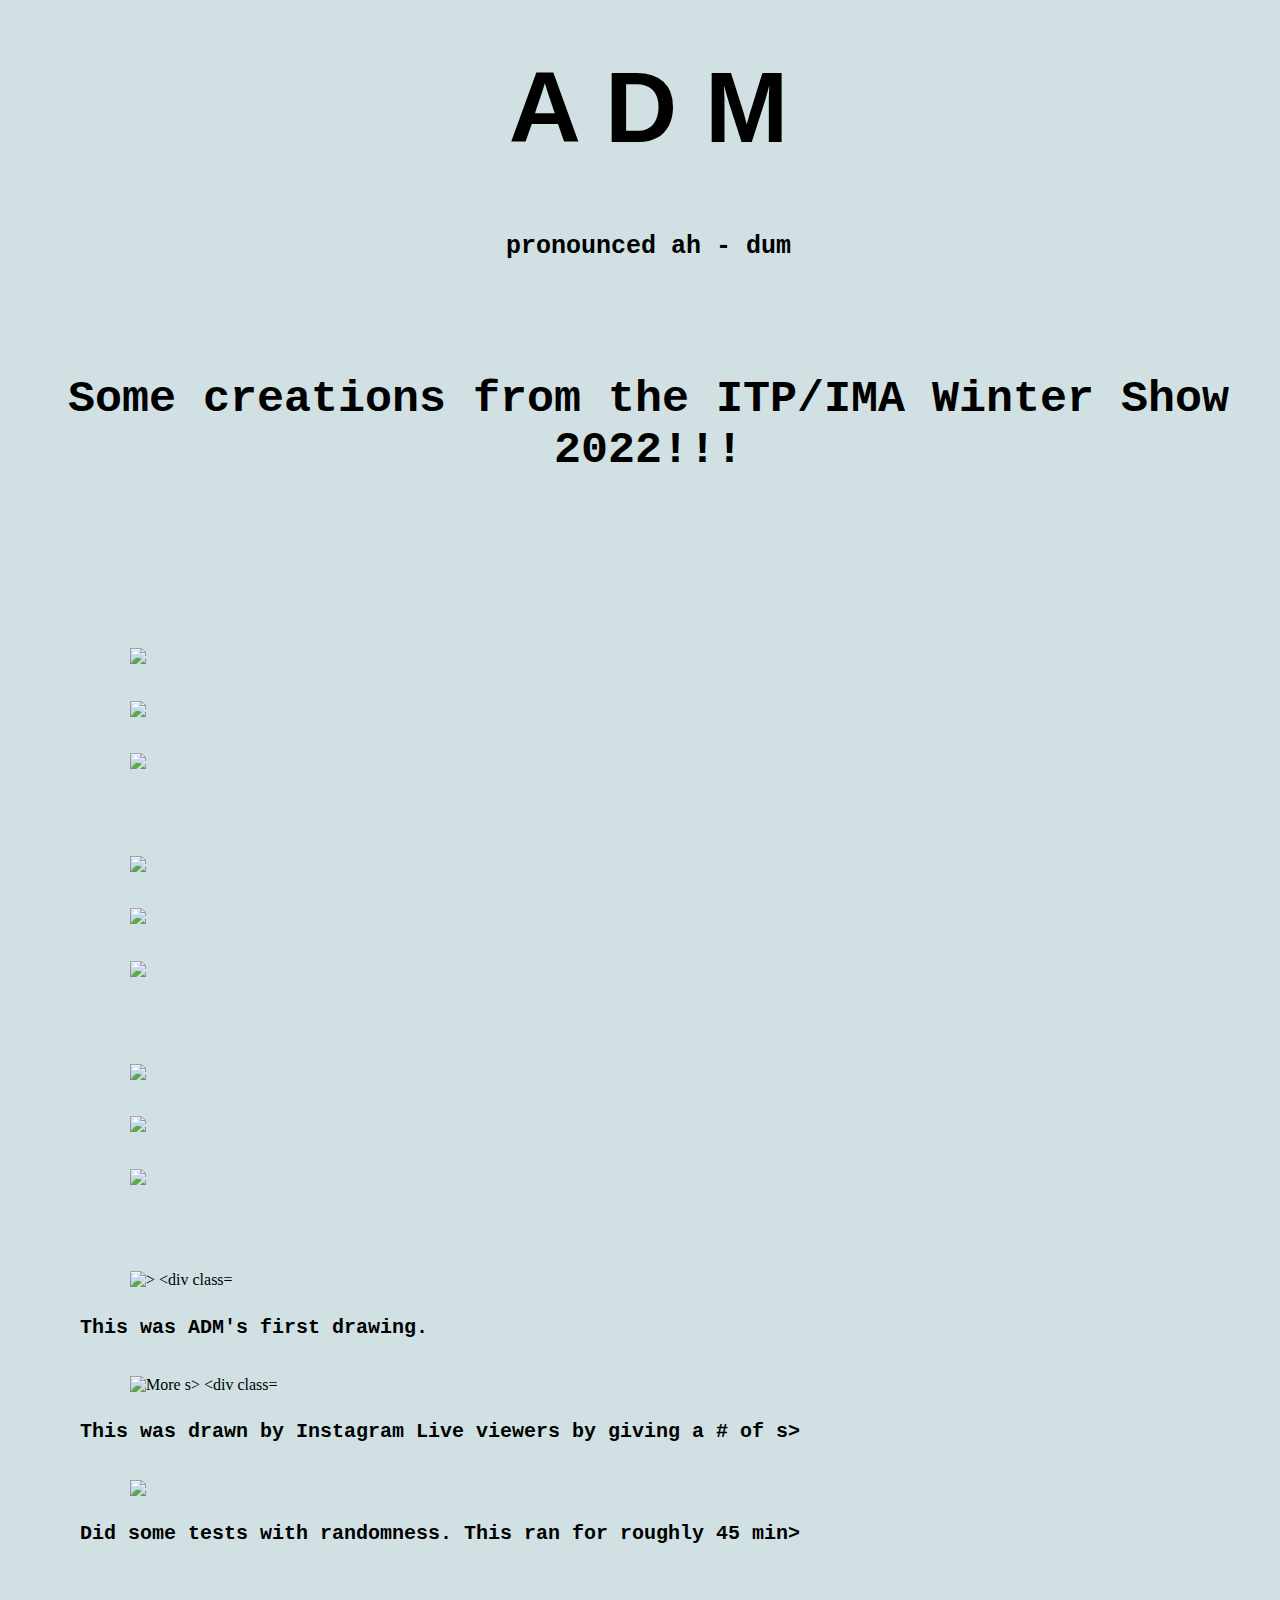
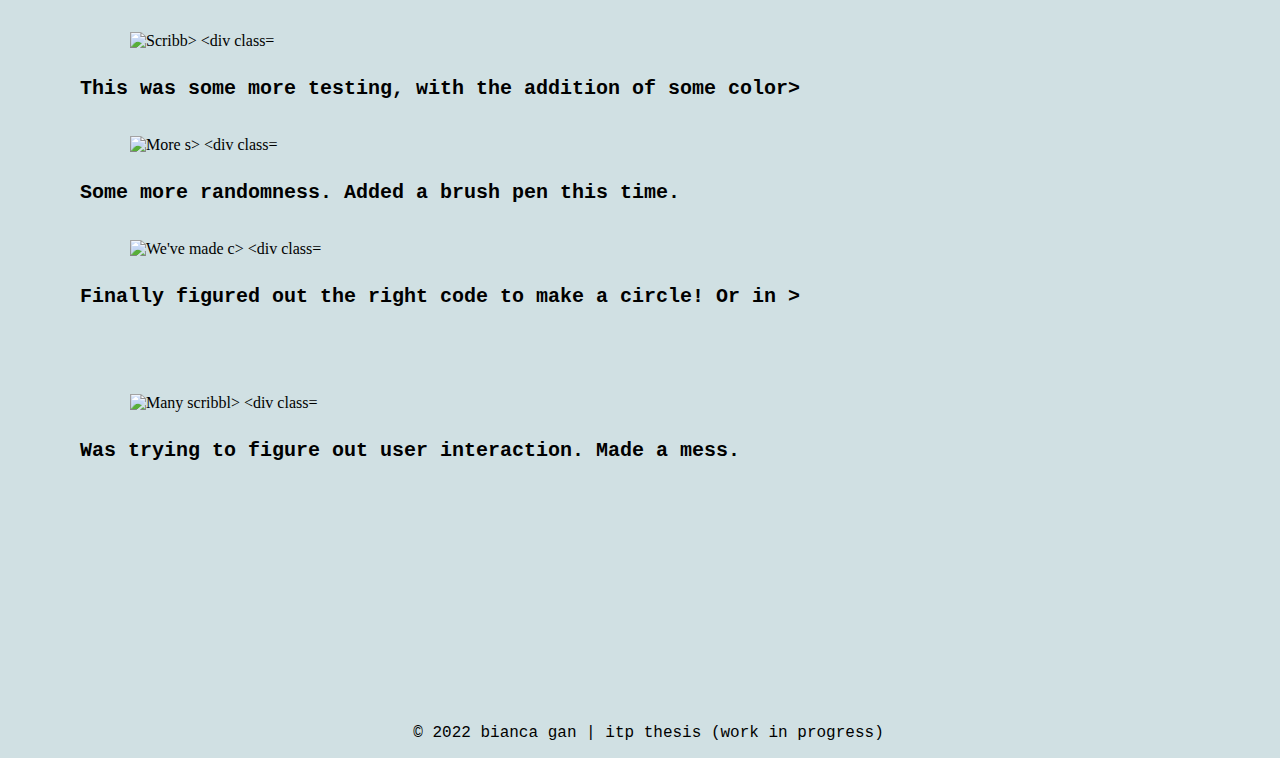
==== index.html @ 2dc568ff "Initial commit" ====
<html>
        <head>
        <meta name="viewport" content="width=device-width, initial-scale=1">
        <link rel="stylesheet" href="style.css">
        <style>       
        </style>
                <title>This is ADM!</title>
        </head>
        <body>
                <div id="header">
                        <h1>A D M</h1>
                        <h4>pronounced ah - dum</h4>
                </div>
                <br>

                <div id="sub-title">
                        <h3>Some creations from the ITP/IMA Winter Show 2022!!!</h3>
                </div>

                <br>
                <br>
                <br>
                <br>

                <div class="image-row">
                        <div class="image-column">
                                <img src="https://bgan328789767.files.wordpress.com/2022/12/img_6403.jpg?w=667" style="heig>

                                <div class="img-caption">
                                        <h4 class="img-caption"</h4>
                                </div>
                        </div>

                        <div class="image-column">
                                <img src="https://bgan328789767.files.wordpress.com/2022/12/img_6409.jpg?w=735" style="heig>

                                <div class="img-caption">
                                        <h4 class="img-caption">
                                </div>
                        </div>

                        <div class="image-column">
                                <img src="https://bgan328789767.files.wordpress.com/2022/12/img_6411.jpg?w=743" style="heig>

                                <div class="img-caption">
                                        <h4 class="img-caption">
                                </div>
                        </div>
                </div>

                <div class="image-row">
                        <div class="image-column">
                                <img src="https://bgan328789767.files.wordpress.com/2022/12/img_6420.jpg?w=717" style="heig>

                                <div class="img-caption">
                                        <h4 class="img-caption">
                                </div>
                        </div>

                        <div class="image-column">
                                <img src="https://bgan328789767.files.wordpress.com/2022/12/img_6422.jpg?w=726" style="heig>

                                <div class="img-caption">
                                        <h4 class="img-caption">
                                </div>
                        </div>

                        <div class="image-column">
                                <img src="https://bgan328789767.files.wordpress.com/2022/12/img_6424.jpg?w=732" style="heig>

                                <div class="img-caption">
                                        <h4 class="img-caption">
                                </div>
                        </div>
                </div>

                <div class="image-row">
                        <div class="image-column">
                                <img src="https://bgan328789767.files.wordpress.com/2022/12/img_6383.jpg?w=725" style="heig>

                                <div class="img-caption">
                                        <h4 class="img-caption"></h4>
                                </div>
                        </div>

                        <div class="image-column">
                                <img src="https://bgan328789767.files.wordpress.com/2022/12/img_6385.jpg?w=732" style="heig>

                                <div class="img-caption">
                                        <h4 class="img-caption"></h4>
                                </div>
                        </div>

                        <div class="image-column">
                                <img src="https://bgan328789767.files.wordpress.com/2022/12/img_6400.jpg?w=699" style="heig>

                                <div class="img-caption">
                                        <h4 class="img-caption"></h4>
                                </div>
                        </div>
                </div>

                <div class="image-row">
                        <div class="image-column">
                                <img src="https://bgan328789767.files.wordpress.com/2022/12/img_6034-copy.jpg?w=1024" alt=">

                                <div class="img-caption">
                                        <h4 class="img-caption">This was ADM's first drawing.</h4>
                                </div>
                        </div>

                        <div class="image-column">
                                <img src="https://bgan328789767.files.wordpress.com/2022/12/img_6033.jpg?w=714" alt="More s>

                                <div class="img-caption">
                                        <h4 class="img-caption">This was drawn by Instagram Live viewers by giving a # of s>
                                </div>
                        </div>

                        <div class="image-column">
                                <img src="https://bgan328789767.files.wordpress.com/2022/12/img_6153-edited.jpg?w=1158&h=15>

                                <div class="img-caption">
                                        <h4 class="img-caption">Did some tests with randomness. This ran for roughly 45 min>
                                </div>
                        </div>

                </div>

                <div class="image-row">
                        <div class="image-column">
                                <img src="https://bgan328789767.files.wordpress.com/2022/12/img_6198.jpg?w=768" alt="Scribb>

                                <div class="img-caption">
                                        <h4 class="img-caption">This was some more testing, with the addition of some color>
                                </div>
                        </div>

                        <div class="image-column">
                                <img src="https://bgan328789767.files.wordpress.com/2022/12/img_6233.jpg?w=768" alt="More s>

                                <div class="img-caption">
                                        <h4 class="img-caption">Some more randomness. Added a brush pen this time.</h4>
                                </div>
                        </div>

                        <div class="image-column">
                                <img src="https://bgan328789767.files.wordpress.com/2022/12/img_6298.jpg" alt="We've made c>

                                <div class="img-caption">
                                        <h4 class="img-caption">Finally figured out the right code to make a circle! Or in >
                                </div>
                        </div>
                </div>
                <div class="image-row">
                        <div class="image-column">
                                <img src="https://bgan328789767.files.wordpress.com/2022/12/img_6299.jpg" alt="Many scribbl>

                                <div class="img-caption">
                                        <h4 class="img-caption">Was trying to figure out user interaction. Made a mess.</h4>
                                </div>
                        </div>
                </div>

                <br>
                <br>
                <br>
                <br>
                <br>
                <br>
                <br>
                <br>
                <br>
                <br>
                <div id="footer">
                        <p>&copy; 2022 bianca gan | itp thesis (work in progress)</p>
                </div>
        </body>
</html>
---- style.css ----
*{
    box-sizing: border-box;
    }

body{
    background-color:  rgb(208, 224, 227);
    margin-top: 50px;
    margin-left: 25px;
    }
h1{
    font-family:  "Gill Sans", sans-serif;
    font-size: 100px;
    text-align: center;
    }
h2{
    font-family:  "Courier New", monospace;
    text-align: center;
    }
h3{
    font-family:  "Courier New", monospace;
    font-size: 45;
    text-align: center;
    }
h4{
    font-family:  "Courier New", monospace;
    font-size: 25px;
    text-align: center;
    }

#header{
    margin-bottom: 50px;
    }

#sub-title{
    text-align: left;
    font-family:  "Courier New", monospace;
    }
    .img-caption{
    text-align: left;
    font-size: 20px;
    margin-left: 50px;
    word-wrap: break-word;
    }
p{
    font-family:  "Courier New", monospace;
    text-align: center;
    }

#footer{
    margin-top: 50px;
    }

img{
    margin-left: 100px;
    transition:transform 0.4s ease;
    }

img:hover{
    -webkit-transform:scale(1.5);
    transform:scale(1.5);
    margin-left: ;
    }

.image-column{
    flex: 33.33%;
    padding: 5px;
    }

.image-row{
    display: flex;
    margin-top: 50px;
    }

div.img-caption{
    width: 400px;
    }
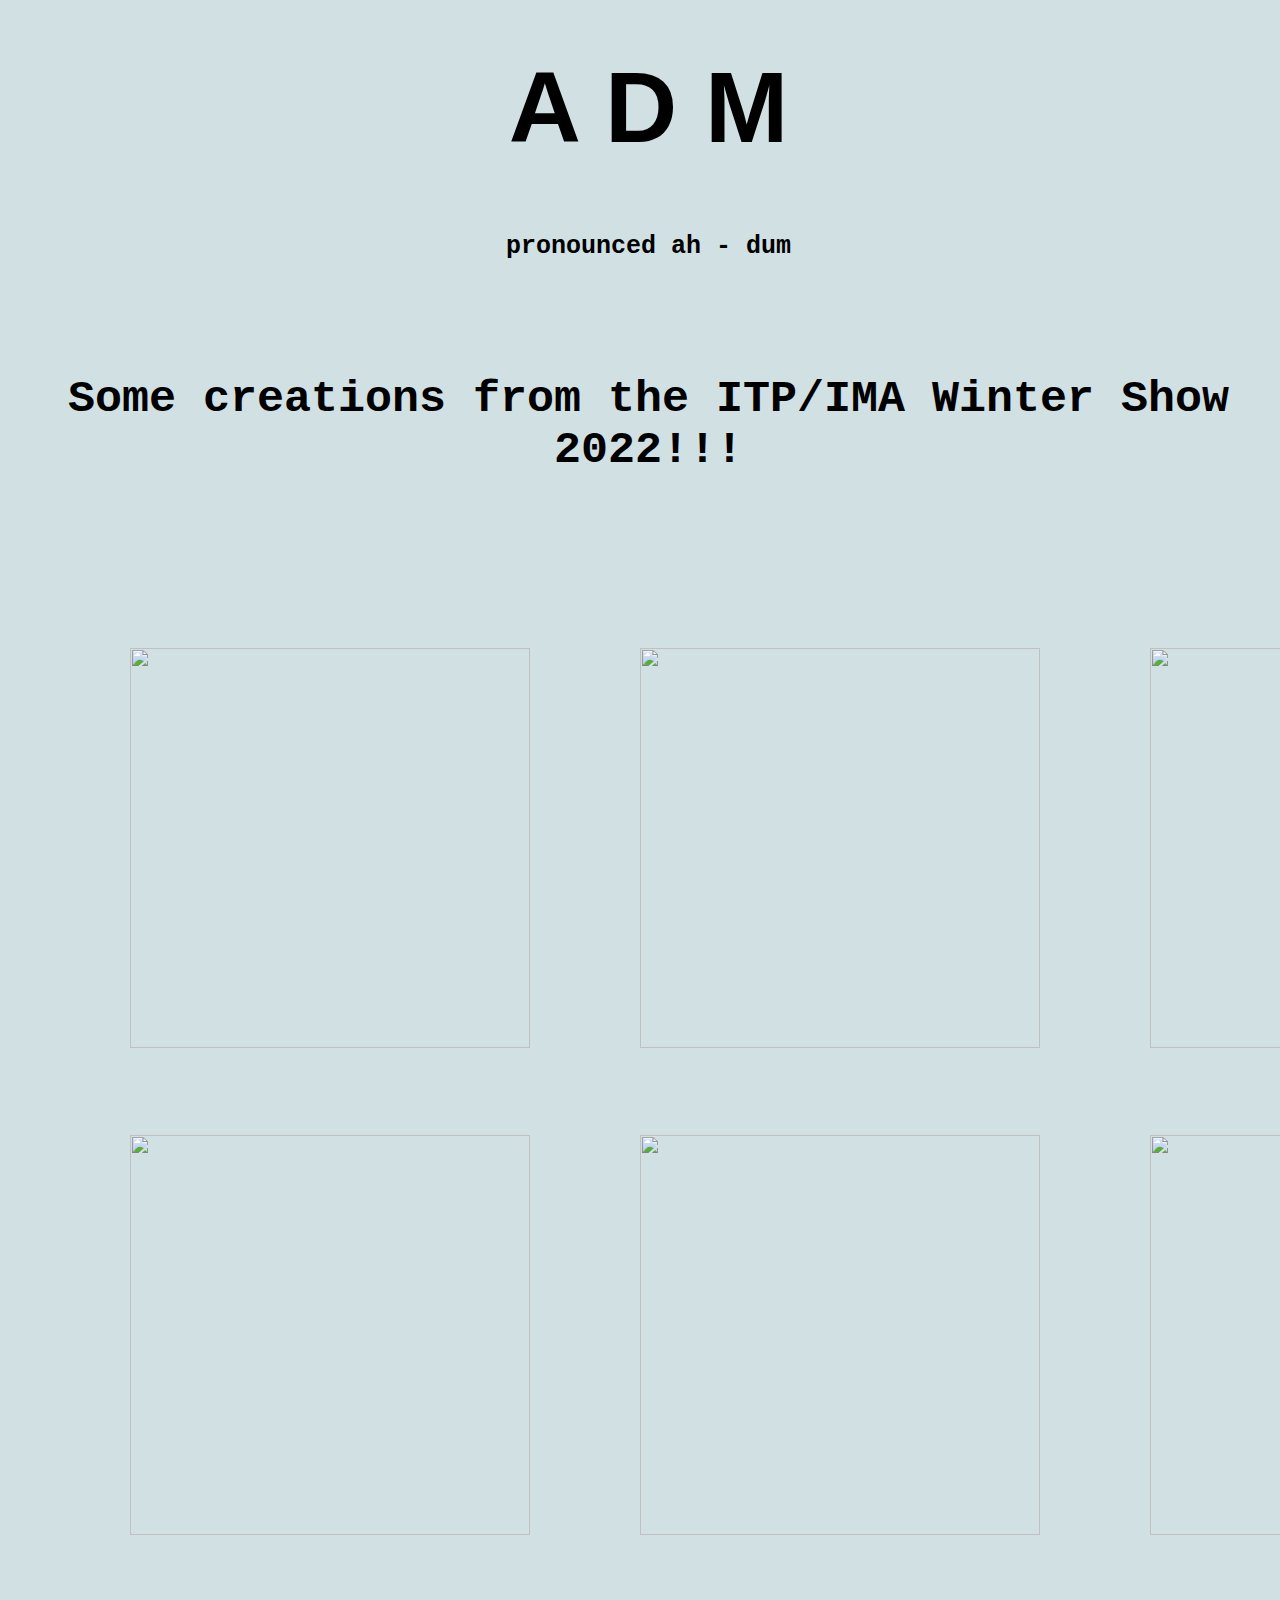
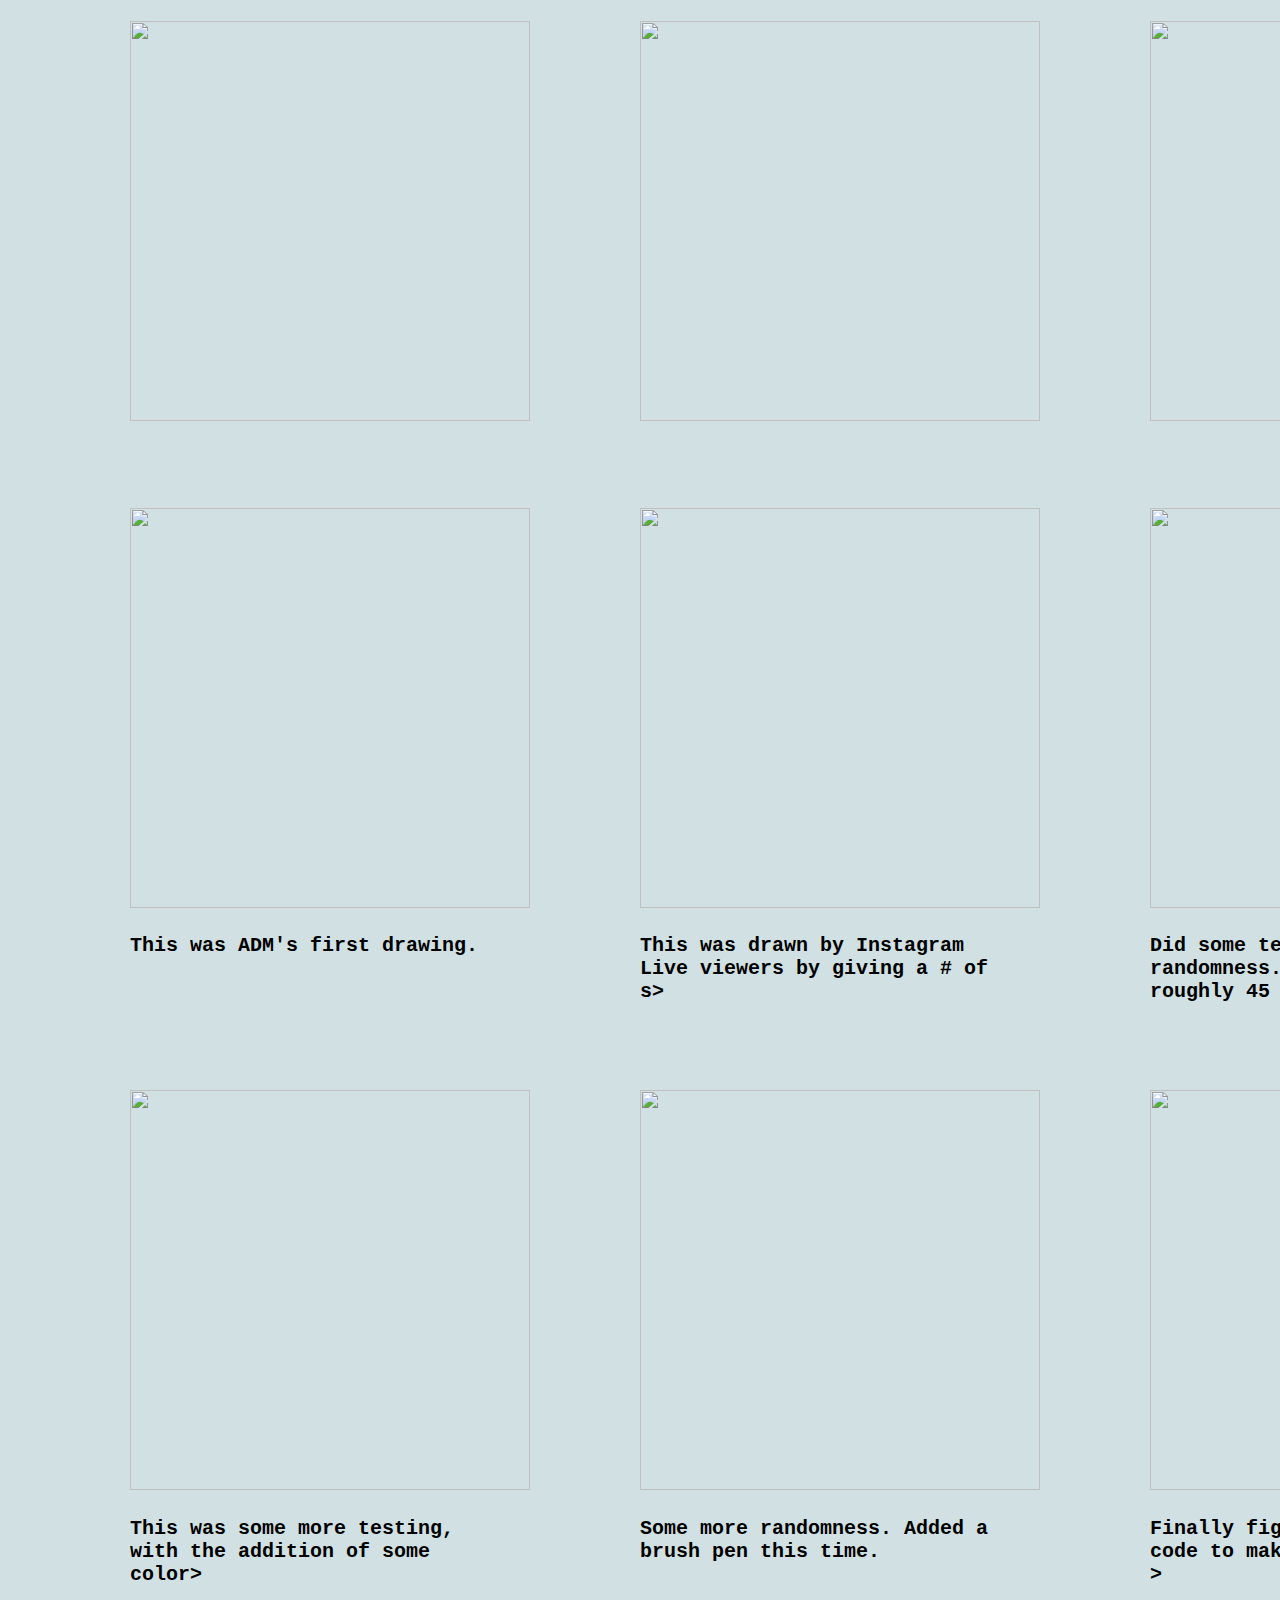
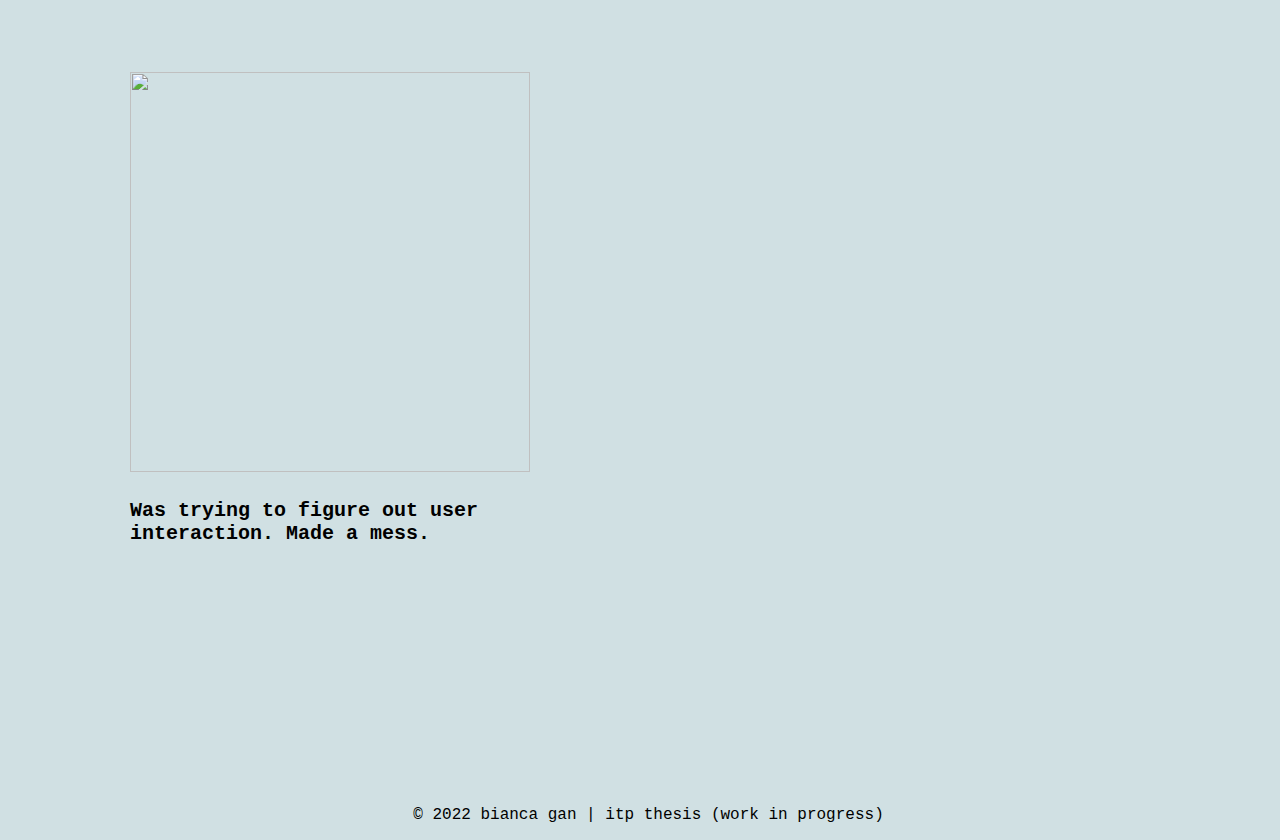
==== commit 361f2015: "update" ====
--- a/index.html
+++ b/index.html
@@ -1,9 +1,85 @@
 <html>
         <head>
         <meta name="viewport" content="width=device-width, initial-scale=1">
-        <link rel="stylesheet" href="style.css">
-        <style>       
-        </style>
+        <style>
+                *{
+                        box-sizing: border-box;
+                        }
+
+                body{
+                        background-color:  rgb(208, 224, 227);
+                        margin-top: 50px;
+                        margin-left: 25px;
+                        }
+                h1{
+                        font-family:  "Gill Sans", sans-serif;
+                        font-size: 100px;
+                        text-align: center;
+                        }
+                h2{
+                        font-family:  "Courier New", monospace;
+                        text-align: center;
+                        }
+                h3{
+                        font-family:  "Courier New", monospace;
+                        font-size: 45;
+                        text-align: center;
+                        }
+                h4{
+                        font-family:  "Courier New", monospace;
+                        font-size: 25px;
+                        text-align: center;
+                        }
+
+                #header{
+                        margin-bottom: 50px;
+                        }
+
+                #sub-title{
+                        text-align: left;
+                        font-family:  "Courier New", monospace;
+                        }
+                        .img-caption{
+                        text-align: left;
+                        font-size: 20px;
+                        margin-left: 50px;
+                        word-wrap: break-word;
+                        }
+                p{
+                        font-family:  "Courier New", monospace;
+                        text-align: center;
+                        }
+
+                #footer{
+                        margin-top: 50px;
+                        }
+
+                img{
+                        margin-left: 100px;
+                        transition:transform 0.4s ease;
+                        }
+
+                img:hover{
+                        -webkit-transform:scale(1.5);
+                        transform:scale(1.5);
+                        margin-left: 100px;
+                        }
+
+                .image-column{
+                        flex: 33.33%;
+                        padding: 5px;
+                        }
+
+                .image-row{
+                        display: flex;
+                        margin-top: 50px;
+                        }
+
+                div.img-caption{
+                        width: 400px;
+                        }
+
+                </style>
                 <title>This is ADM!</title>
         </head>
         <body>
@@ -24,7 +100,7 @@
 
                 <div class="image-row">
                         <div class="image-column">
-                                <img src="https://bgan328789767.files.wordpress.com/2022/12/img_6403.jpg?w=667" style="heig>
+                                <img src="https://bgan328789767.files.wordpress.com/2022/12/img_6403.jpg?w=667" style="height:400px">
 
                                 <div class="img-caption">
                                         <h4 class="img-caption"</h4>
@@ -32,51 +108,51 @@
                         </div>
 
                         <div class="image-column">
-                                <img src="https://bgan328789767.files.wordpress.com/2022/12/img_6409.jpg?w=735" style="heig>
-
-                                <div class="img-caption">
-                                        <h4 class="img-caption">
-                                </div>
-                        </div>
-
-                        <div class="image-column">
-                                <img src="https://bgan328789767.files.wordpress.com/2022/12/img_6411.jpg?w=743" style="heig>
-
-                                <div class="img-caption">
-                                        <h4 class="img-caption">
-                                </div>
-                        </div>
-                </div>
-
-                <div class="image-row">
-                        <div class="image-column">
-                                <img src="https://bgan328789767.files.wordpress.com/2022/12/img_6420.jpg?w=717" style="heig>
-
-                                <div class="img-caption">
-                                        <h4 class="img-caption">
-                                </div>
-                        </div>
-
-                        <div class="image-column">
-                                <img src="https://bgan328789767.files.wordpress.com/2022/12/img_6422.jpg?w=726" style="heig>
-
-                                <div class="img-caption">
-                                        <h4 class="img-caption">
-                                </div>
-                        </div>
-
-                        <div class="image-column">
-                                <img src="https://bgan328789767.files.wordpress.com/2022/12/img_6424.jpg?w=732" style="heig>
-
-                                <div class="img-caption">
-                                        <h4 class="img-caption">
-                                </div>
-                        </div>
-                </div>
-
-                <div class="image-row">
-                        <div class="image-column">
-                                <img src="https://bgan328789767.files.wordpress.com/2022/12/img_6383.jpg?w=725" style="heig>
+                                <img src="https://bgan328789767.files.wordpress.com/2022/12/img_6409.jpg?w=735" style="height:400px">
+
+                                <div class="img-caption">
+                                        <h4 class="img-caption">
+                                </div>
+                        </div>
+
+                        <div class="image-column">
+                                <img src="https://bgan328789767.files.wordpress.com/2022/12/img_6411.jpg?w=743" style="height:400px">
+
+                                <div class="img-caption">
+                                        <h4 class="img-caption">
+                                </div>
+                        </div>
+                </div>
+
+                <div class="image-row">
+                        <div class="image-column">
+                                <img src="https://bgan328789767.files.wordpress.com/2022/12/img_6420.jpg?w=717" style="height:400px">
+
+                                <div class="img-caption">
+                                        <h4 class="img-caption">
+                                </div>
+                        </div>
+
+                        <div class="image-column">
+                                <img src="https://bgan328789767.files.wordpress.com/2022/12/img_6422.jpg?w=726" style="height:400px">
+
+                                <div class="img-caption">
+                                        <h4 class="img-caption">
+                                </div>
+                        </div>
+
+                        <div class="image-column">
+                                <img src="https://bgan328789767.files.wordpress.com/2022/12/img_6424.jpg?w=732" style="height:400px">
+
+                                <div class="img-caption">
+                                        <h4 class="img-caption">
+                                </div>
+                        </div>
+                </div>
+
+                <div class="image-row">
+                        <div class="image-column">
+                                <img src="https://bgan328789767.files.wordpress.com/2022/12/img_6383.jpg?w=725" style="height:400px">
 
                                 <div class="img-caption">
                                         <h4 class="img-caption"></h4>
@@ -84,7 +160,7 @@
                         </div>
 
                         <div class="image-column">
-                                <img src="https://bgan328789767.files.wordpress.com/2022/12/img_6385.jpg?w=732" style="heig>
+                                <img src="https://bgan328789767.files.wordpress.com/2022/12/img_6385.jpg?w=732" style="height:400px">
 
                                 <div class="img-caption">
                                         <h4 class="img-caption"></h4>
@@ -92,7 +168,7 @@
                         </div>
 
                         <div class="image-column">
-                                <img src="https://bgan328789767.files.wordpress.com/2022/12/img_6400.jpg?w=699" style="heig>
+                                <img src="https://bgan328789767.files.wordpress.com/2022/12/img_6400.jpg?w=699" style="height:400px">
 
                                 <div class="img-caption">
                                         <h4 class="img-caption"></h4>
@@ -102,7 +178,7 @@
 
                 <div class="image-row">
                         <div class="image-column">
-                                <img src="https://bgan328789767.files.wordpress.com/2022/12/img_6034-copy.jpg?w=1024" alt=">
+                                <img src="https://bgan328789767.files.wordpress.com/2022/12/img_6034-copy.jpg?w=1024" style="height:400px">
 
                                 <div class="img-caption">
                                         <h4 class="img-caption">This was ADM's first drawing.</h4>
@@ -110,7 +186,7 @@
                         </div>
 
                         <div class="image-column">
-                                <img src="https://bgan328789767.files.wordpress.com/2022/12/img_6033.jpg?w=714" alt="More s>
+                                <img src="https://bgan328789767.files.wordpress.com/2022/12/img_6033.jpg?w=714" style="height:400px">
 
                                 <div class="img-caption">
                                         <h4 class="img-caption">This was drawn by Instagram Live viewers by giving a # of s>
@@ -118,7 +194,7 @@
                         </div>
 
                         <div class="image-column">
-                                <img src="https://bgan328789767.files.wordpress.com/2022/12/img_6153-edited.jpg?w=1158&h=15>
+                                <img src="https://bgan328789767.files.wordpress.com/2022/12/img_6153-edited.jpg?w=1158&h=15" style="height:400px">
 
                                 <div class="img-caption">
                                         <h4 class="img-caption">Did some tests with randomness. This ran for roughly 45 min>
@@ -126,10 +202,10 @@
                         </div>
 
                 </div>
-
-                <div class="image-row">
-                        <div class="image-column">
-                                <img src="https://bgan328789767.files.wordpress.com/2022/12/img_6198.jpg?w=768" alt="Scribb>
+                
+                <div class="image-row">
+                        <div class="image-column">
+                                <img src="https://bgan328789767.files.wordpress.com/2022/12/img_6198.jpg?w=768" style="height:400px">
 
                                 <div class="img-caption">
                                         <h4 class="img-caption">This was some more testing, with the addition of some color>
@@ -137,7 +213,7 @@
                         </div>
 
                         <div class="image-column">
-                                <img src="https://bgan328789767.files.wordpress.com/2022/12/img_6233.jpg?w=768" alt="More s>
+                                <img src="https://bgan328789767.files.wordpress.com/2022/12/img_6233.jpg?w=768" style="height:400px">
 
                                 <div class="img-caption">
                                         <h4 class="img-caption">Some more randomness. Added a brush pen this time.</h4>
@@ -145,7 +221,7 @@
                         </div>
 
                         <div class="image-column">
-                                <img src="https://bgan328789767.files.wordpress.com/2022/12/img_6298.jpg" alt="We've made c>
+                                <img src="https://bgan328789767.files.wordpress.com/2022/12/img_6298.jpg" style="height:400px">
 
                                 <div class="img-caption">
                                         <h4 class="img-caption">Finally figured out the right code to make a circle! Or in >
@@ -154,7 +230,7 @@
                 </div>
                 <div class="image-row">
                         <div class="image-column">
-                                <img src="https://bgan328789767.files.wordpress.com/2022/12/img_6299.jpg" alt="Many scribbl>
+                                <img src="https://bgan328789767.files.wordpress.com/2022/12/img_6299.jpg" style="height:400px">
 
                                 <div class="img-caption">
                                         <h4 class="img-caption">Was trying to figure out user interaction. Made a mess.</h4>
@@ -176,4 +252,4 @@
                         <p>&copy; 2022 bianca gan | itp thesis (work in progress)</p>
                 </div>
         </body>
-</html>
+</html>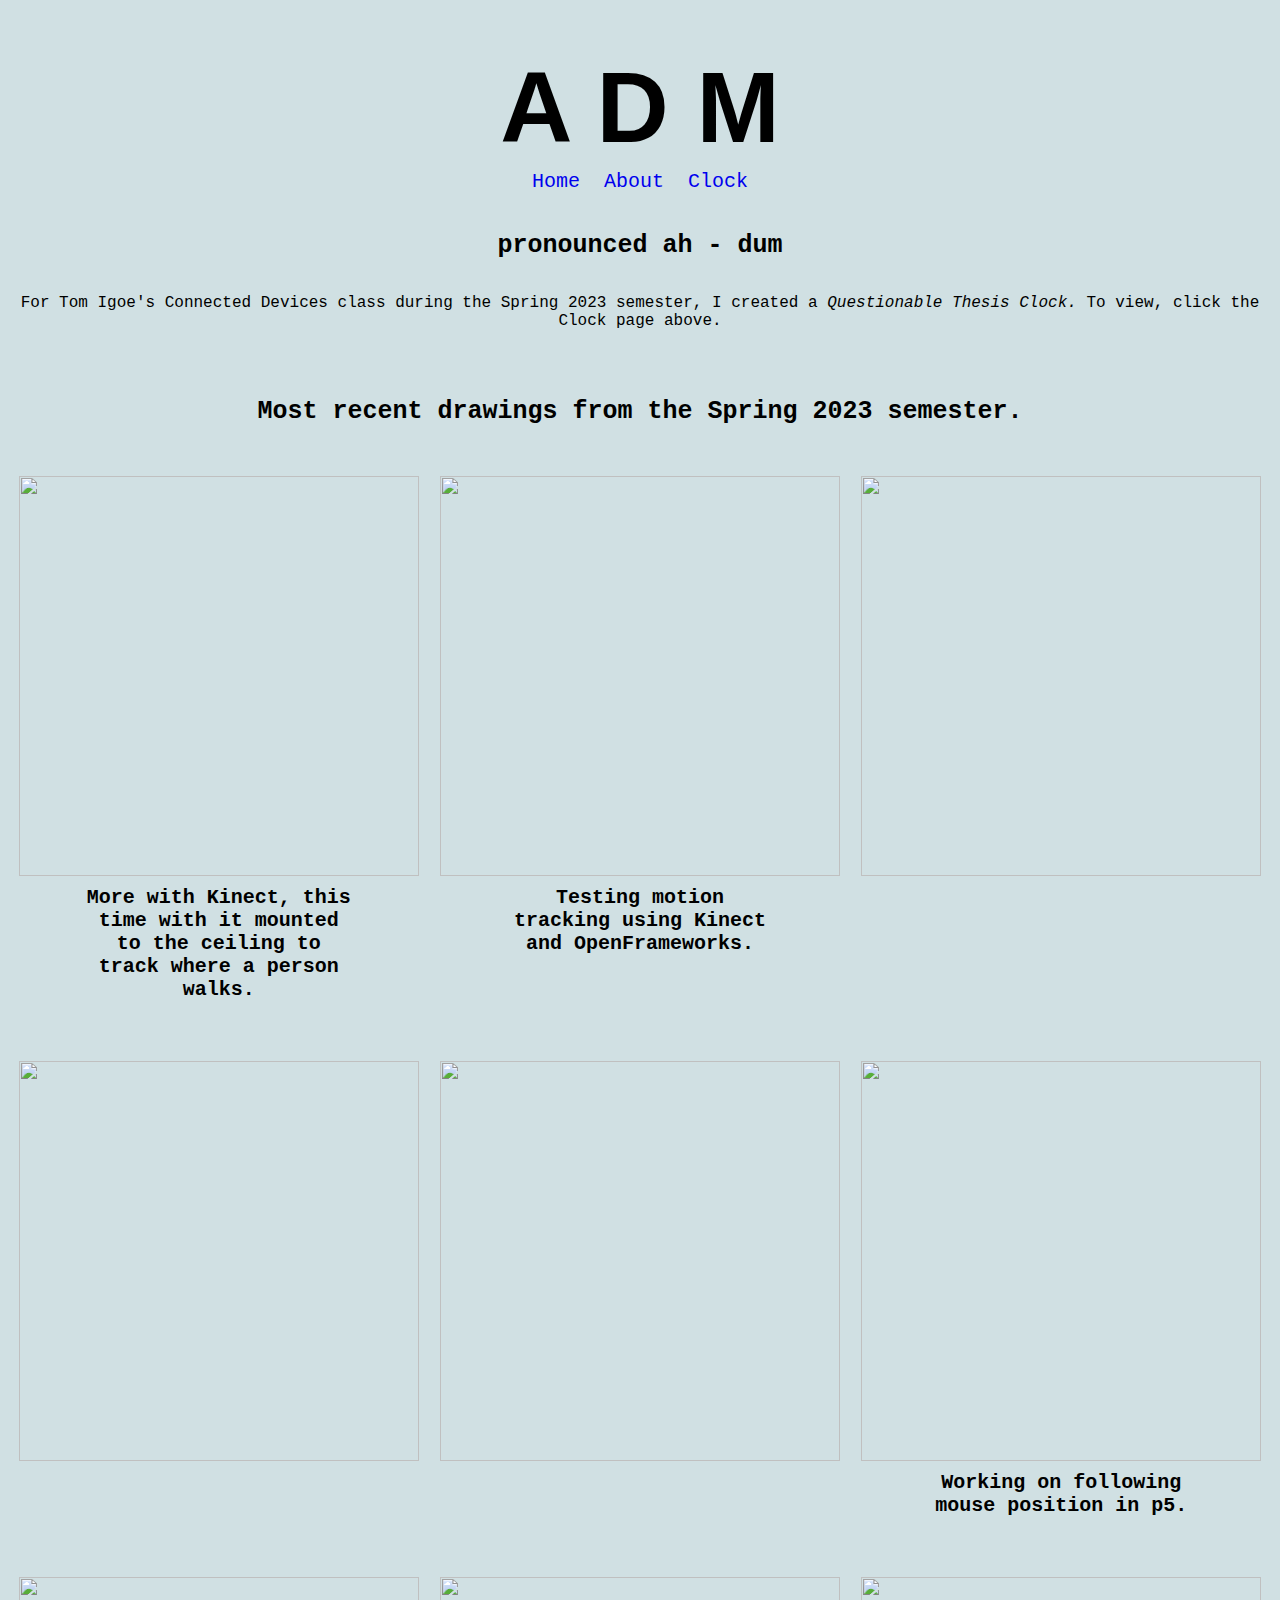
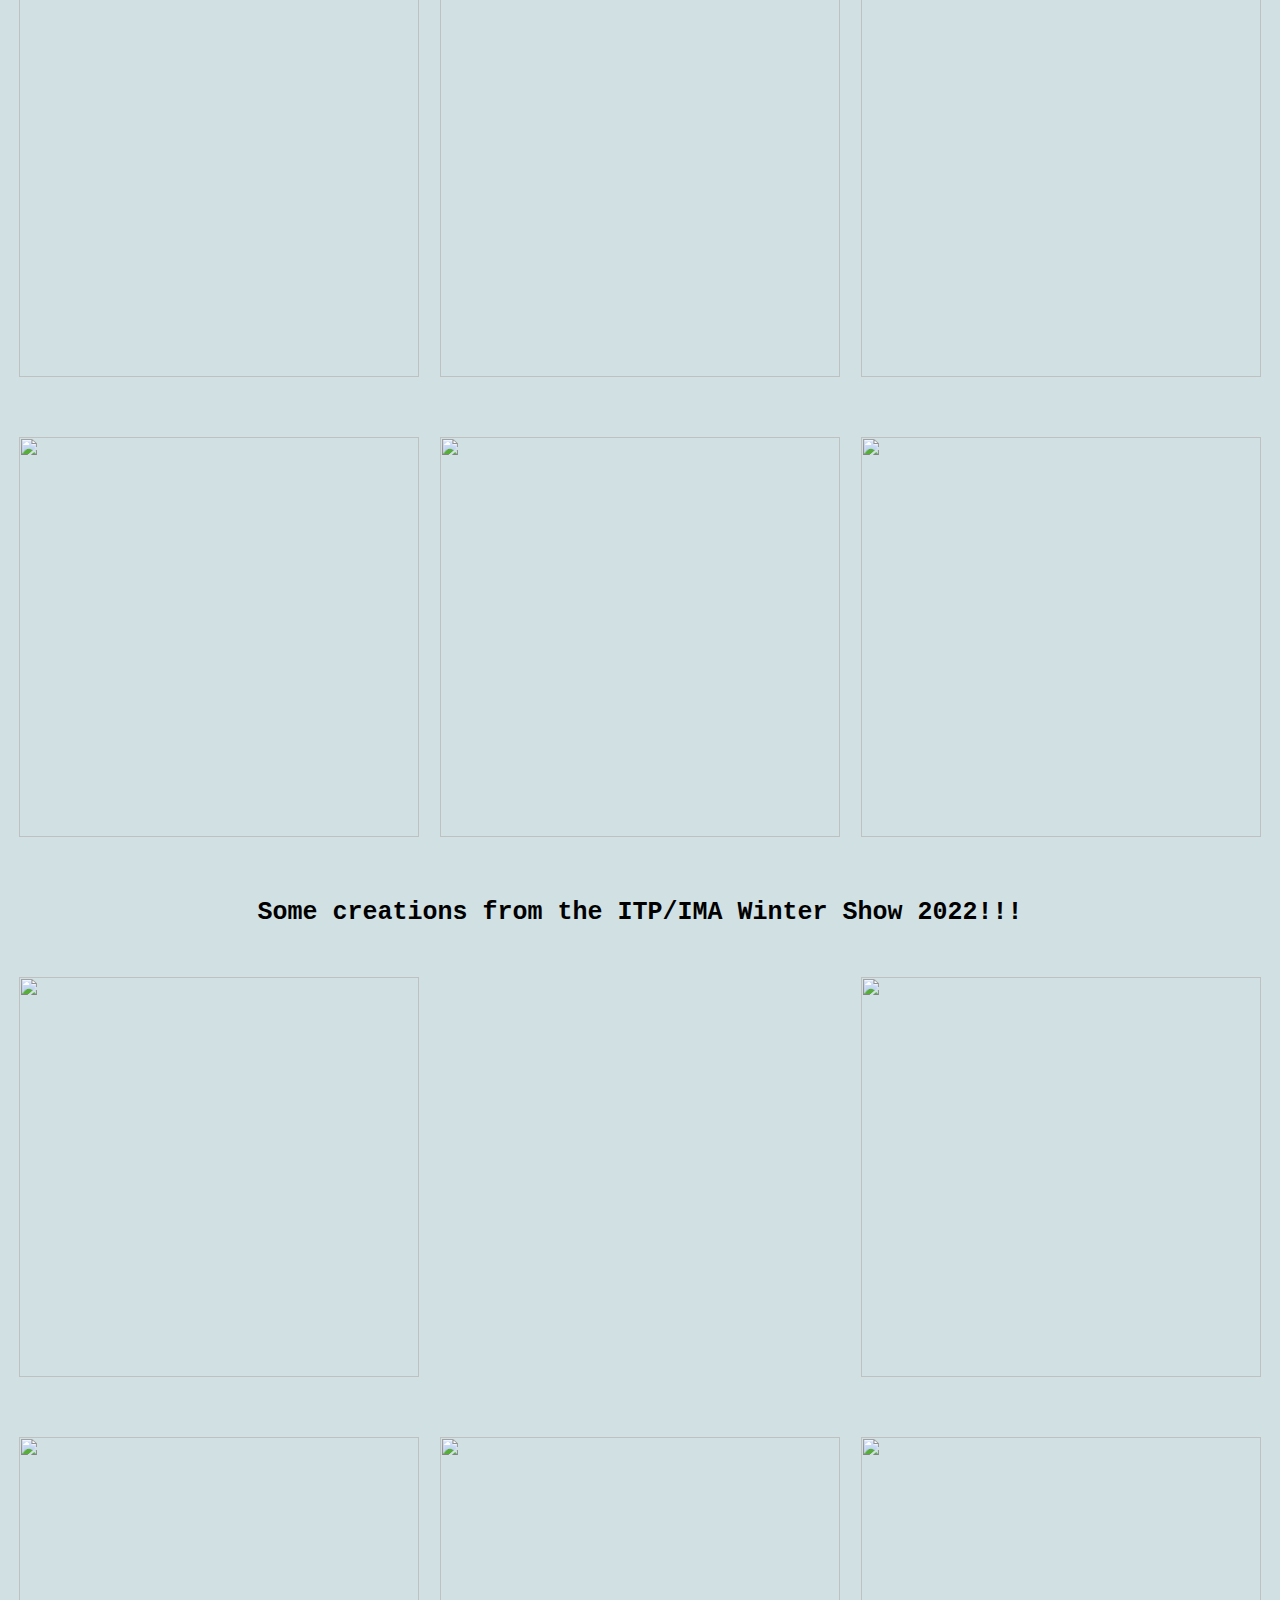
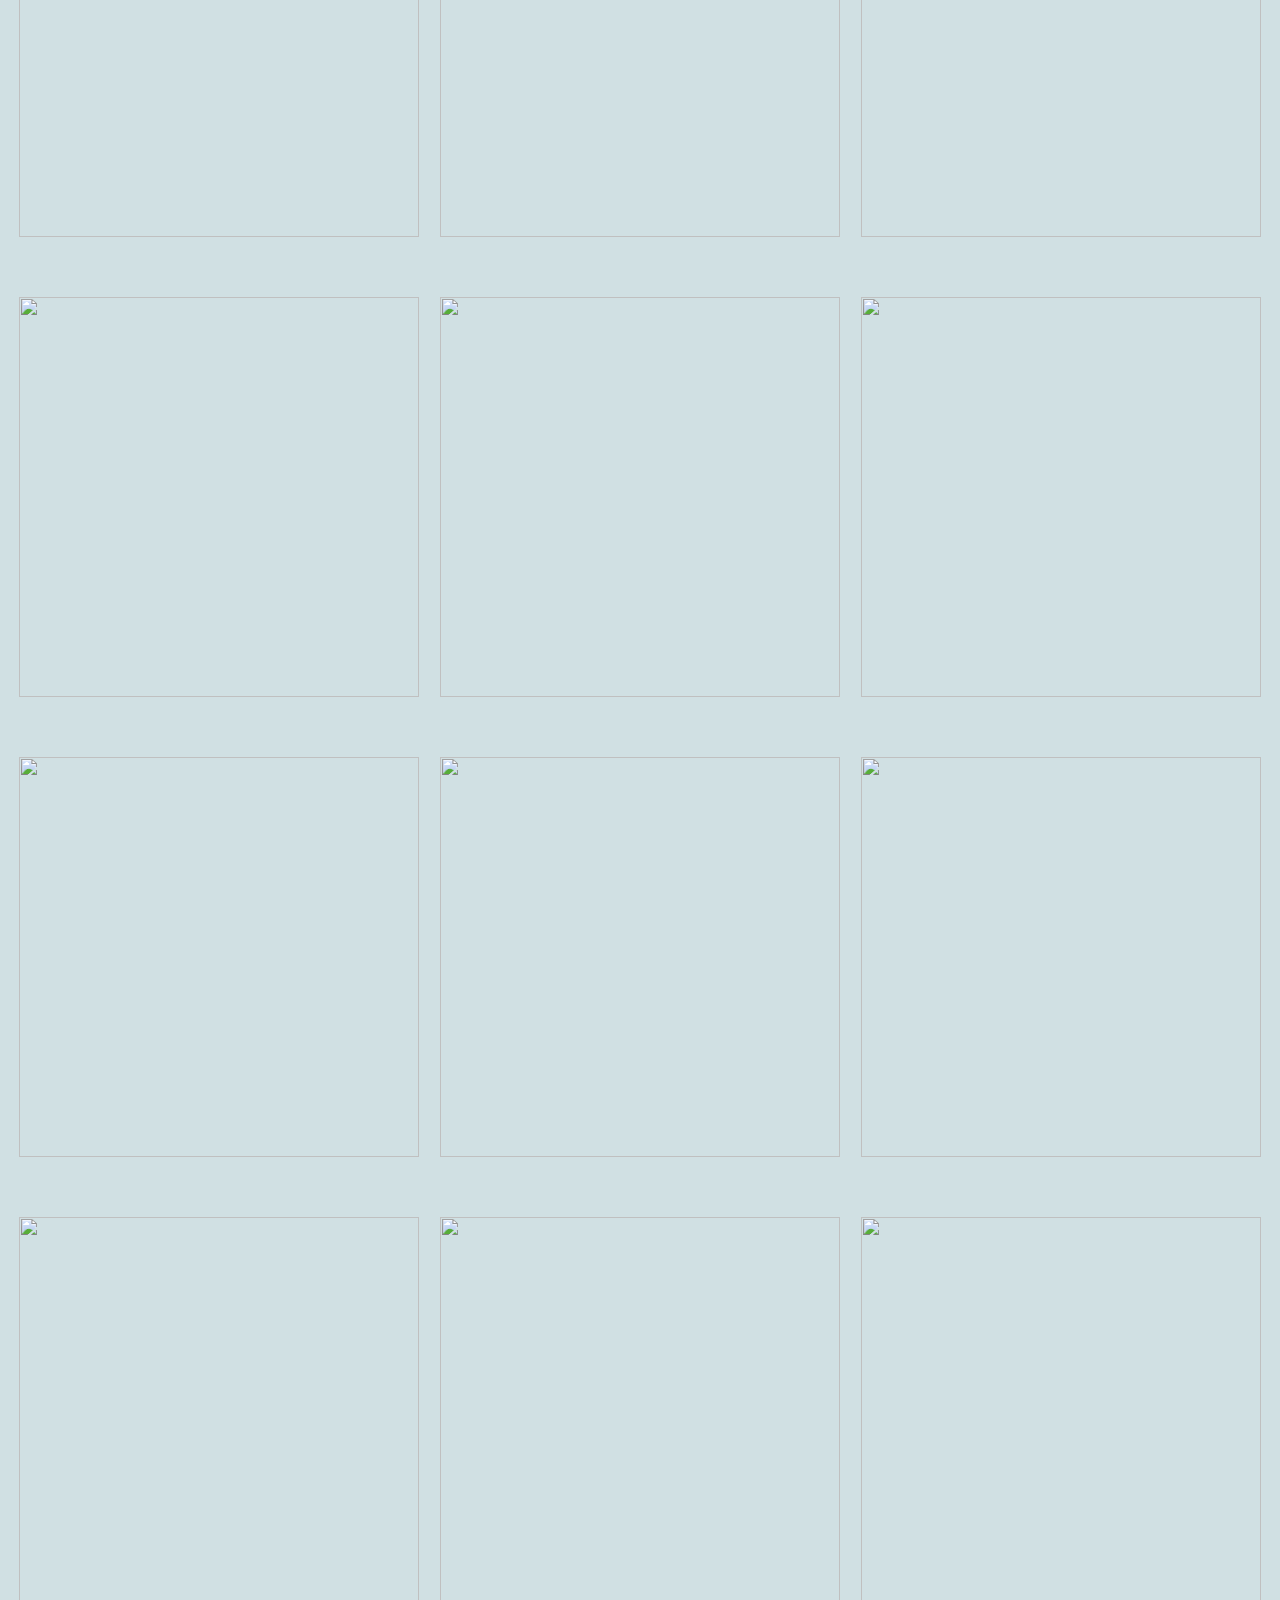
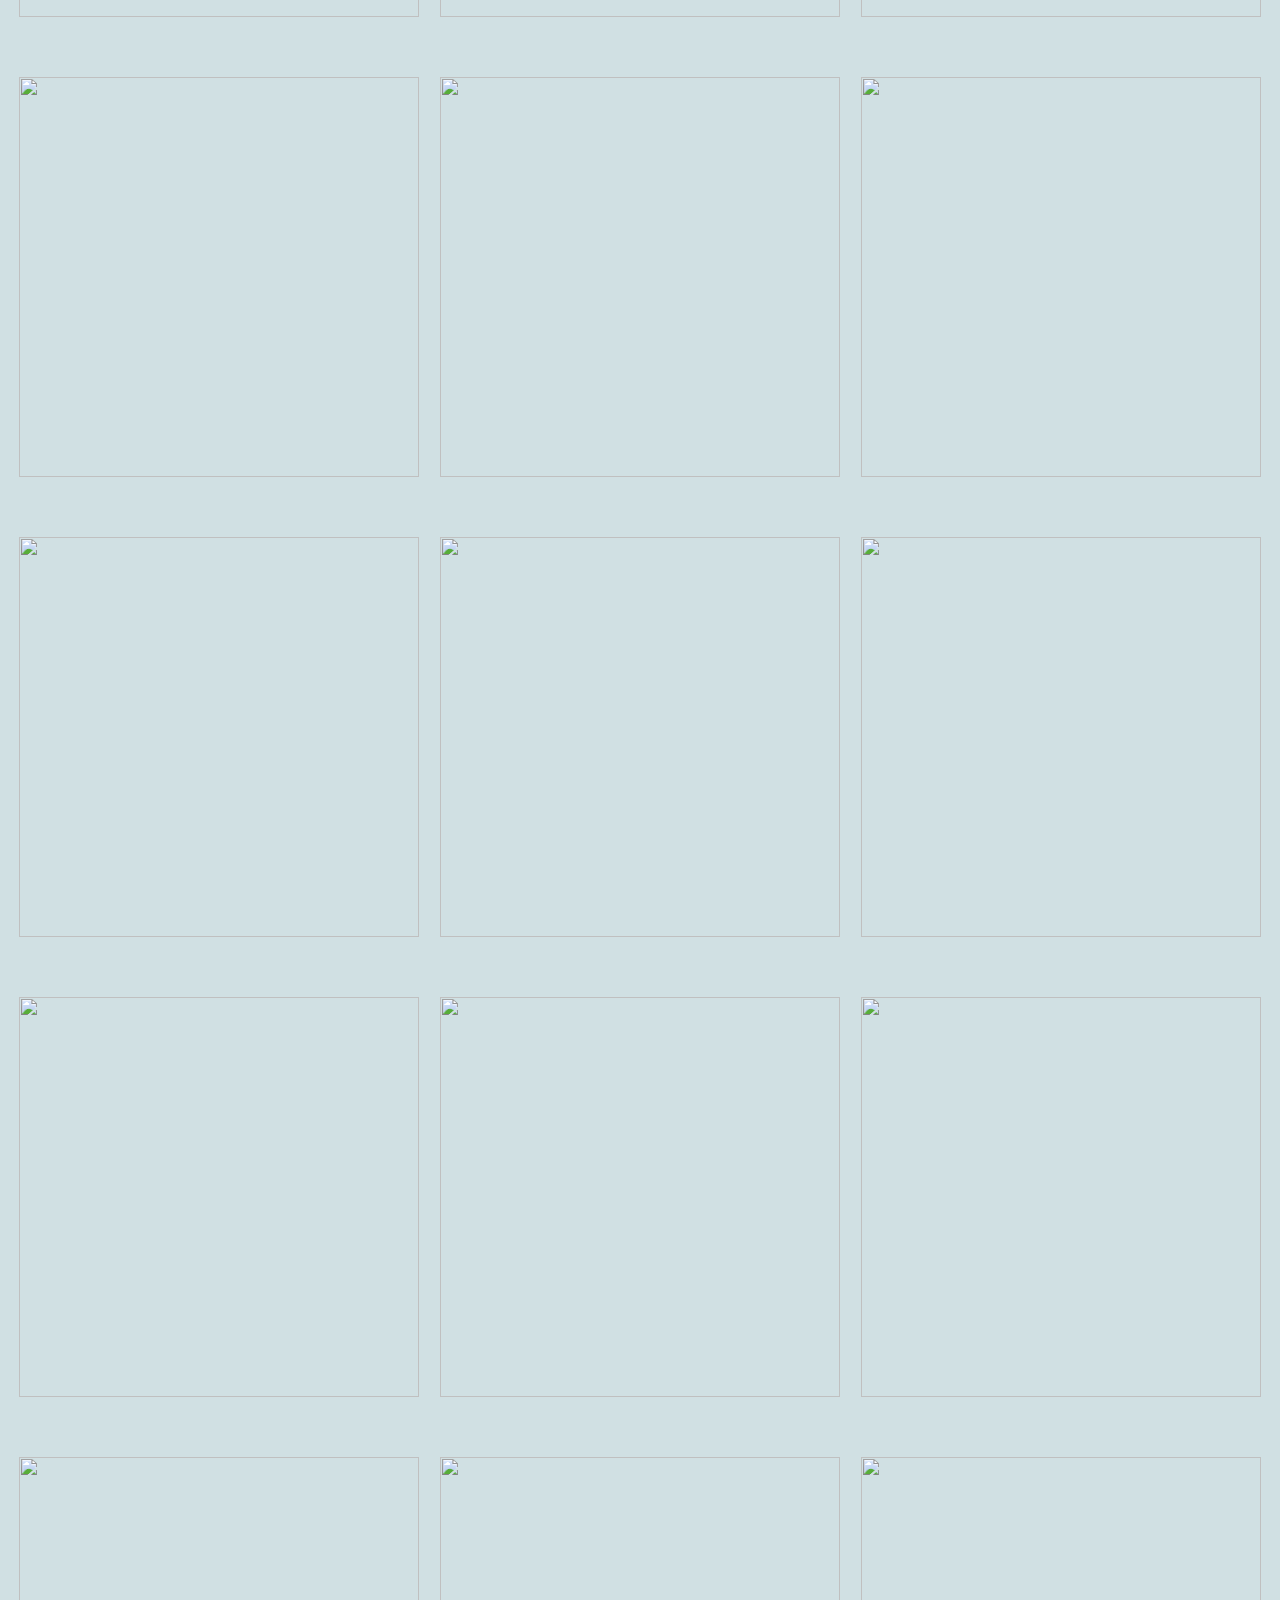
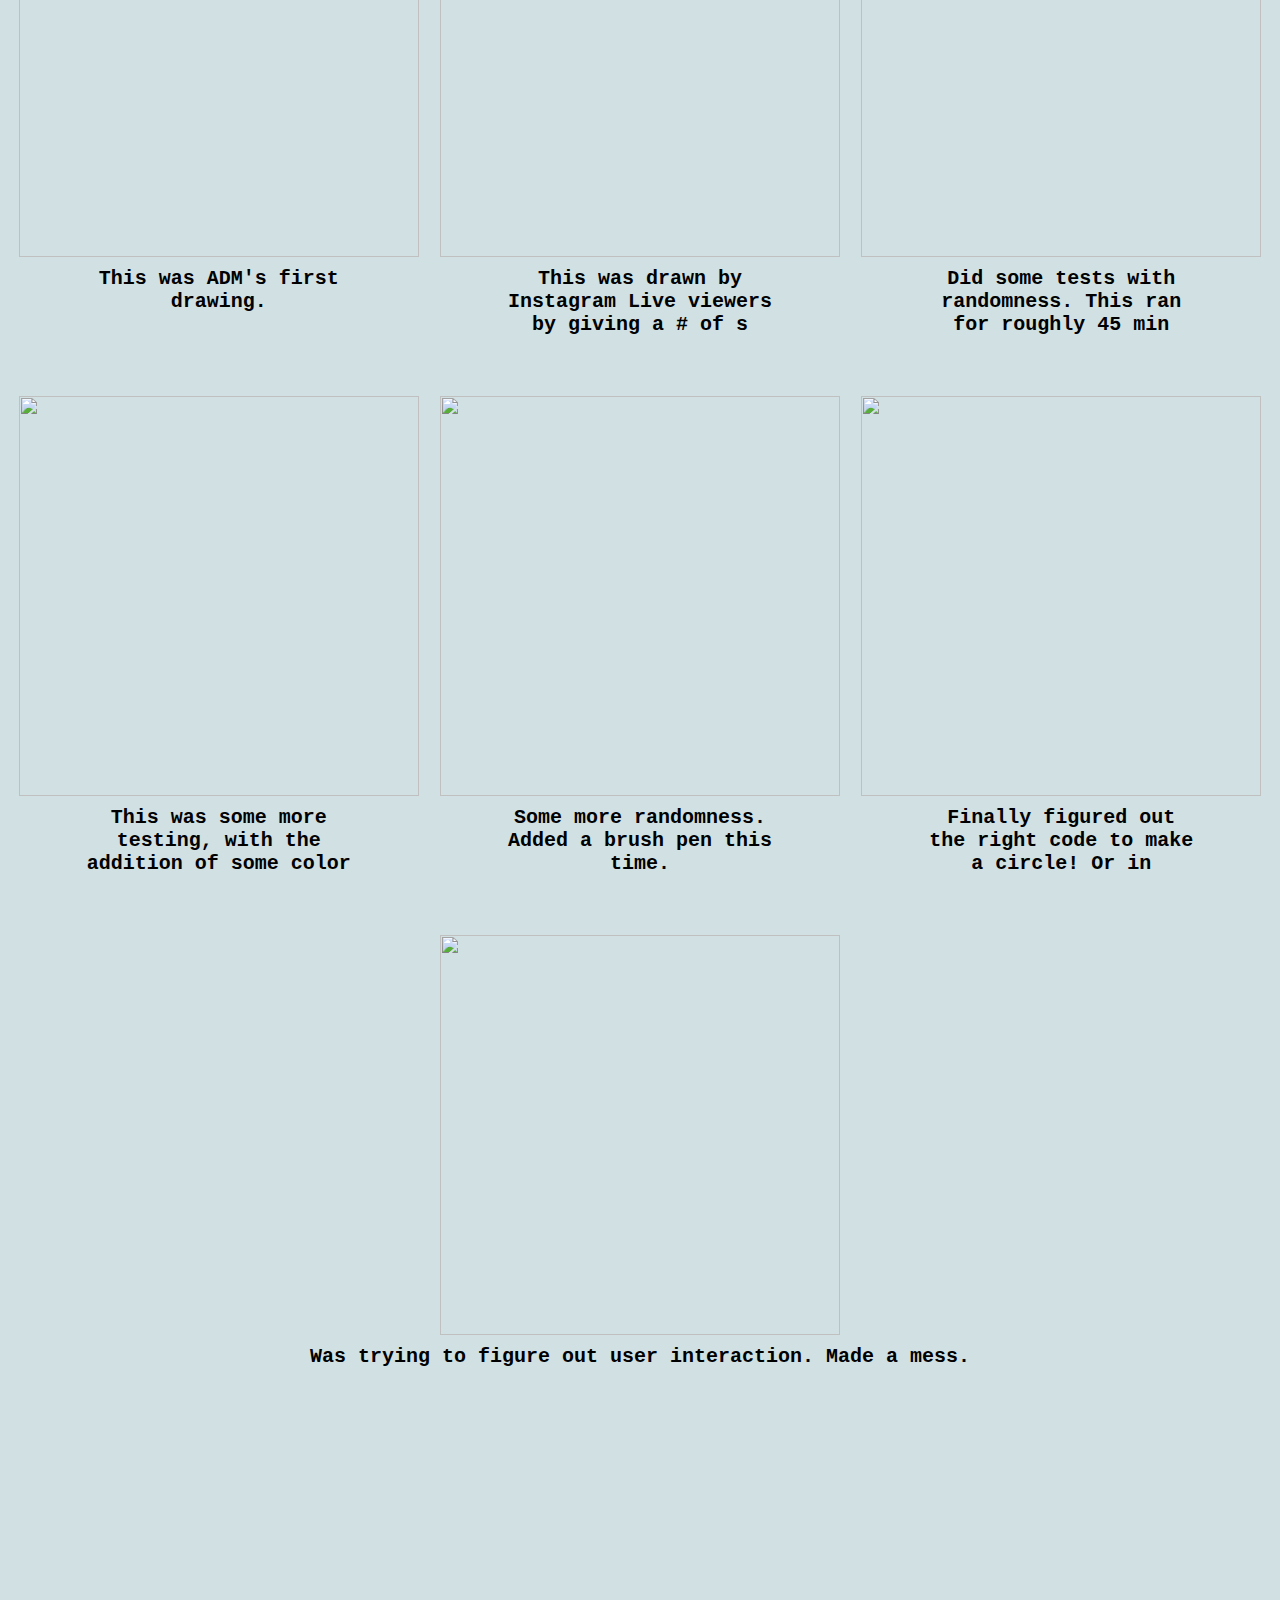
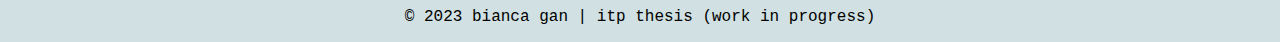
==== commit 7271cb7d: "update" ====
--- a/index.html
+++ b/index.html
@@ -1,255 +1,480 @@
 <html>
-        <head>
+
+<head>
         <meta name="viewport" content="width=device-width, initial-scale=1">
-        <style>
-                *{
-                        box-sizing: border-box;
-                        }
-
-                body{
-                        background-color:  rgb(208, 224, 227);
-                        margin-top: 50px;
-                        margin-left: 25px;
-                        }
-                h1{
-                        font-family:  "Gill Sans", sans-serif;
-                        font-size: 100px;
-                        text-align: center;
-                        }
-                h2{
-                        font-family:  "Courier New", monospace;
-                        text-align: center;
-                        }
-                h3{
-                        font-family:  "Courier New", monospace;
-                        font-size: 45;
-                        text-align: center;
-                        }
-                h4{
-                        font-family:  "Courier New", monospace;
-                        font-size: 25px;
-                        text-align: center;
-                        }
-
-                #header{
-                        margin-bottom: 50px;
-                        }
-
-                #sub-title{
-                        text-align: left;
-                        font-family:  "Courier New", monospace;
-                        }
-                        .img-caption{
-                        text-align: left;
-                        font-size: 20px;
-                        margin-left: 50px;
-                        word-wrap: break-word;
-                        }
-                p{
-                        font-family:  "Courier New", monospace;
-                        text-align: center;
-                        }
-
-                #footer{
-                        margin-top: 50px;
-                        }
-
-                img{
-                        margin-left: 100px;
-                        transition:transform 0.4s ease;
-                        }
-
-                img:hover{
-                        -webkit-transform:scale(1.5);
-                        transform:scale(1.5);
-                        margin-left: 100px;
-                        }
-
-                .image-column{
-                        flex: 33.33%;
-                        padding: 5px;
-                        }
-
-                .image-row{
-                        display: flex;
-                        margin-top: 50px;
-                        }
-
-                div.img-caption{
-                        width: 400px;
-                        }
-
-                </style>
-                <title>This is ADM!</title>
-        </head>
-        <body>
-                <div id="header">
-                        <h1>A D M</h1>
-                        <h4>pronounced ah - dum</h4>
-                </div>
-                <br>
-
-                <div id="sub-title">
-                        <h3>Some creations from the ITP/IMA Winter Show 2022!!!</h3>
-                </div>
-
-                <br>
-                <br>
-                <br>
-                <br>
-
-                <div class="image-row">
-                        <div class="image-column">
-                                <img src="https://bgan328789767.files.wordpress.com/2022/12/img_6403.jpg?w=667" style="height:400px">
-
-                                <div class="img-caption">
-                                        <h4 class="img-caption"</h4>
-                                </div>
-                        </div>
-
-                        <div class="image-column">
-                                <img src="https://bgan328789767.files.wordpress.com/2022/12/img_6409.jpg?w=735" style="height:400px">
-
-                                <div class="img-caption">
-                                        <h4 class="img-caption">
-                                </div>
-                        </div>
-
-                        <div class="image-column">
-                                <img src="https://bgan328789767.files.wordpress.com/2022/12/img_6411.jpg?w=743" style="height:400px">
-
-                                <div class="img-caption">
-                                        <h4 class="img-caption">
-                                </div>
-                        </div>
-                </div>
-
-                <div class="image-row">
-                        <div class="image-column">
-                                <img src="https://bgan328789767.files.wordpress.com/2022/12/img_6420.jpg?w=717" style="height:400px">
-
-                                <div class="img-caption">
-                                        <h4 class="img-caption">
-                                </div>
-                        </div>
-
-                        <div class="image-column">
-                                <img src="https://bgan328789767.files.wordpress.com/2022/12/img_6422.jpg?w=726" style="height:400px">
-
-                                <div class="img-caption">
-                                        <h4 class="img-caption">
-                                </div>
-                        </div>
-
-                        <div class="image-column">
-                                <img src="https://bgan328789767.files.wordpress.com/2022/12/img_6424.jpg?w=732" style="height:400px">
-
-                                <div class="img-caption">
-                                        <h4 class="img-caption">
-                                </div>
-                        </div>
-                </div>
-
-                <div class="image-row">
-                        <div class="image-column">
-                                <img src="https://bgan328789767.files.wordpress.com/2022/12/img_6383.jpg?w=725" style="height:400px">
-
-                                <div class="img-caption">
-                                        <h4 class="img-caption"></h4>
-                                </div>
-                        </div>
-
-                        <div class="image-column">
-                                <img src="https://bgan328789767.files.wordpress.com/2022/12/img_6385.jpg?w=732" style="height:400px">
-
-                                <div class="img-caption">
-                                        <h4 class="img-caption"></h4>
-                                </div>
-                        </div>
-
-                        <div class="image-column">
-                                <img src="https://bgan328789767.files.wordpress.com/2022/12/img_6400.jpg?w=699" style="height:400px">
-
-                                <div class="img-caption">
-                                        <h4 class="img-caption"></h4>
-                                </div>
-                        </div>
-                </div>
-
-                <div class="image-row">
-                        <div class="image-column">
-                                <img src="https://bgan328789767.files.wordpress.com/2022/12/img_6034-copy.jpg?w=1024" style="height:400px">
-
-                                <div class="img-caption">
-                                        <h4 class="img-caption">This was ADM's first drawing.</h4>
-                                </div>
-                        </div>
-
-                        <div class="image-column">
-                                <img src="https://bgan328789767.files.wordpress.com/2022/12/img_6033.jpg?w=714" style="height:400px">
-
-                                <div class="img-caption">
-                                        <h4 class="img-caption">This was drawn by Instagram Live viewers by giving a # of s>
-                                </div>
-                        </div>
-
-                        <div class="image-column">
-                                <img src="https://bgan328789767.files.wordpress.com/2022/12/img_6153-edited.jpg?w=1158&h=15" style="height:400px">
-
-                                <div class="img-caption">
-                                        <h4 class="img-caption">Did some tests with randomness. This ran for roughly 45 min>
-                                </div>
-                        </div>
-
-                </div>
-                
-                <div class="image-row">
-                        <div class="image-column">
-                                <img src="https://bgan328789767.files.wordpress.com/2022/12/img_6198.jpg?w=768" style="height:400px">
-
-                                <div class="img-caption">
-                                        <h4 class="img-caption">This was some more testing, with the addition of some color>
-                                </div>
-                        </div>
-
-                        <div class="image-column">
-                                <img src="https://bgan328789767.files.wordpress.com/2022/12/img_6233.jpg?w=768" style="height:400px">
-
-                                <div class="img-caption">
-                                        <h4 class="img-caption">Some more randomness. Added a brush pen this time.</h4>
-                                </div>
-                        </div>
-
-                        <div class="image-column">
-                                <img src="https://bgan328789767.files.wordpress.com/2022/12/img_6298.jpg" style="height:400px">
-
-                                <div class="img-caption">
-                                        <h4 class="img-caption">Finally figured out the right code to make a circle! Or in >
-                                </div>
-                        </div>
-                </div>
-                <div class="image-row">
-                        <div class="image-column">
-                                <img src="https://bgan328789767.files.wordpress.com/2022/12/img_6299.jpg" style="height:400px">
-
-                                <div class="img-caption">
-                                        <h4 class="img-caption">Was trying to figure out user interaction. Made a mess.</h4>
-                                </div>
-                        </div>
-                </div>
-
-                <br>
-                <br>
-                <br>
-                <br>
-                <br>
-                <br>
-                <br>
-                <br>
-                <br>
-                <br>
-                <div id="footer">
-                        <p>&copy; 2022 bianca gan | itp thesis (work in progress)</p>
-                </div>
-        </body>
+        <link rel="stylesheet" href="style.css">
+
+        <title>This is ADM!</title>
+</head>
+
+<body>
+        <div id="header">
+                <h1>A D M</h1>
+
+                <div>
+                        <ul id="navBar">
+                                <li><a href="https://www.who-is-adm.com/">Home</a></li>
+                                <li><a href="https://www.who-is-adm.com/about">About</a></li>
+                                <li><a href="https://www.who-is-adm.com/clock">Clock</a></li>
+                        </ul>
+                </div>
+
+                <h4>pronounced ah - dum</h4>
+                <p>For Tom Igoe's Connected Devices class during the Spring 2023 semester, I created a 
+                <em>Questionable Thesis Clock.</em> To view, click the Clock page above.</p>
+        </div>
+
+        <br>
+
+        <!-- NEW DRAWINGS SPRING 2023 -->
+        <div id="sub-title">
+                <h4>Most recent drawings from the Spring 2023 semester.</h4>
+        </div>
+
+
+        <div class="image-row">
+                <div class="image-column">
+                        <img src="https://bgan328789767.files.wordpress.com/2023/03/img_7330.jpg?w=1654"
+                                style="height:400px">
+
+                        <!-- <div class="img-caption"> -->
+                                <h4 class="caption">More with Kinect, this time with it mounted 
+                                        to the ceiling to track where a person walks.</h4>
+                        <!-- </div> -->
+                </div>
+
+                <div class="image-column">
+                        <img src="https://bgan328789767.files.wordpress.com/2023/03/img_7246.jpg?w=835"
+                                style="height:400px">
+
+                        <!-- <div class="img-caption"> -->
+                                <h4 class="caption">Testing motion tracking using Kinect and OpenFrameworks.</h4>
+                        <!-- </div> -->
+                </div>
+
+                <div class="image-column">
+                        <img src="https://bgan328789767.files.wordpress.com/2023/03/img_7239.jpg?w=824"
+                                style="height:400px">
+
+                        <!-- <div class="img-caption"> -->
+                                <h4 class="caption"></h4>
+                        <!-- </div> -->
+                </div>
+        </div>
+
+
+        <div class="image-row">
+                <div class="image-column">
+                        <img src="https://bgan328789767.files.wordpress.com/2023/02/img_7086.jpg?w=1638"
+                                style="height:400px">
+
+                        <!-- <div class="img-caption"> -->
+                                <h4 class="caption"></h4>
+                        <!-- </div> -->
+                </div>
+
+                <div class="image-column">
+                        <img src="https://bgan328789767.files.wordpress.com/2023/02/img_7085.jpg?w=1632"
+                                style="height:400px">
+
+                        <!-- <div class="img-caption"> -->
+                                <h4 class="caption"></h4>
+                        <!-- </div> -->
+                </div>
+
+                <div class="image-column">
+                        <img src="https://bgan328789767.files.wordpress.com/2023/03/img_7230.jpg?w=821"
+                                style="height:400px">
+
+                        <!-- <div class="img-caption"> -->
+                                <h4 class="caption">Working on following mouse position in p5.</h4>
+                        <!-- </div> -->
+                </div>
+        </div>
+
+
+        <div class="image-row">
+                <div class="image-column">
+                        <img src="https://bgan328789767.files.wordpress.com/2023/02/img_7065-1.jpg?w=768"
+                                style="height:400px">
+
+                        <!-- <div class="img-caption"> -->
+                                <h4 class="caption"></h4>
+                        <!-- </div> -->
+                </div>
+
+                <div class="image-column">
+                        <img src="https://bgan328789767.files.wordpress.com/2023/02/img_7066.jpg?w=768"
+                                style="height:400px">
+
+                        <!-- <div class="img-caption"> -->
+                                <h4 class="caption"></h4>
+                        <!-- </div> -->
+                </div>
+
+                <div class="image-column">
+                        <img src="https://bgan328789767.files.wordpress.com/2023/02/img_7067.jpg?w=768"
+                                style="height:400px">
+
+                        <!-- <div class="img-caption"> -->
+                                <h4 class="caption"></h4>
+                        <!-- </div> -->
+                </div>
+        </div>
+
+        <div class="image-row">
+                <div class="image-column">
+                        <img src="https://bgan328789767.files.wordpress.com/2023/02/img_7040.jpg?w=806"
+                                style="height:400px">
+
+                        <!-- <div class="img-caption"> -->
+                                <h4 class="caption"></h4>
+                        <!-- </div> -->
+                </div>
+
+                <div class="image-column">
+                        <img src="https://bgan328789767.files.wordpress.com/2023/02/img_7063-1.jpg?w=768"
+                                style="height:400px">
+
+                        <!-- <div class="img-caption"> -->
+                                <h4 class="caption"></h4>
+                        <!-- </div> -->
+                </div>
+
+                <div class="image-column">
+                        <img src="https://bgan328789767.files.wordpress.com/2023/02/img_7064-1.jpg?w=768"
+                                style="height:400px">
+
+                        <!-- <div class="img-caption"> -->
+                                <h4 class="caption"></h4>
+                        <!-- </div> -->
+                </div>
+        </div>
+
+        <!-- FROM THE WINTER SHOW 2022 -->
+        <br>
+
+        <div id="sub-title">
+                <h4>Some creations from the ITP/IMA Winter Show 2022!!!</h4>
+        </div>
+
+        <div class="image-row">
+                <div class="image-column">
+                        <img src="https://bgan328789767.files.wordpress.com/2022/12/img_6471.jpg?w=768"
+                                style="height:400px">
+
+                        <!-- <div class="img-caption"> -->
+                                <h4 class="caption"></h4>
+                        <!-- </div> -->
+                </div>
+
+                <div class="image-column">
+                        <!-- <img src=""
+                                style="height:400px"> -->
+
+                        <!-- <div class="img-caption"> -->
+                                <h4 class="caption"></h4>
+                        <!-- </div> -->
+                </div>
+
+                <div class="image-column">
+                        <img src="https://bgan328789767.files.wordpress.com/2022/12/img_6472.jpg?w=768"
+                                style="height:400px">
+
+                        <!-- <div class="img-caption"> -->
+                                <h4 class="caption"></h4>
+                        <!-- </div> -->
+                </div>
+        </div>
+
+
+        <div class="image-row">
+                <div class="image-column">
+                        <img src="https://bgan328789767.files.wordpress.com/2022/12/img_6465.jpg?w=858"
+                                style="height:400px">
+
+                        <!-- <div class="img-caption"> -->
+                                <h4 class="caption"></h4>
+                        <!-- </div> -->
+                </div>
+
+                <div class="image-column">
+                        <img src="https://bgan328789767.files.wordpress.com/2022/12/img_6470.jpg?w=768"
+                                style="height:400px">
+
+                        <!-- <div class="img-caption"> -->
+                                <h4 class="caption"></h4>
+                        <!-- </div> -->
+                </div>
+
+                <div class="image-column">
+                        <img src="https://bgan328789767.files.wordpress.com/2022/12/img_6468.jpg?w=850"
+                                style="height:400px">
+
+                        <!-- <div class="img-caption"> -->
+                                <h4 class="caption"></h4>
+                        <!-- </div> -->
+                </div>
+        </div>
+
+
+        <div class="image-row">
+                <div class="image-column">
+                        <img src="https://bgan328789767.files.wordpress.com/2022/12/img_6464.jpg?w=848"
+                                style="height:400px">
+
+                        <!-- <div class="img-caption"> -->
+                                <h4 class="caption"></h4>
+                        <!-- </div> -->
+                </div>
+
+                <div class="image-column">
+                        <img src="https://bgan328789767.files.wordpress.com/2022/12/img_6463.jpg?w=855"
+                                style="height:400px">
+
+                        <!-- <div class="img-caption"> -->
+                                <h4 class="caption"></h4>
+                        <!-- </div> -->
+                </div>
+
+                <div class="image-column">
+                        <img src="https://bgan328789767.files.wordpress.com/2022/12/img_6466.jpg?w=817"
+                                style="height:400px">
+
+                        <!-- <div class="img-caption"> -->
+                                <h4 class="caption"></h4>
+                        <!-- </div> -->
+                </div>
+        </div>
+
+
+        <div class="image-row">
+                <div class="image-column">
+                        <img src="https://bgan328789767.files.wordpress.com/2022/12/img_6457.jpg?w=849"
+                                style="height:400px">
+
+                        <!-- <div class="img-caption"> -->
+                                <h4 class="caption"></h4>
+                        <!-- </div> -->
+                </div>
+
+                <div class="image-column">
+                        <img src="https://bgan328789767.files.wordpress.com/2022/12/img_6462.jpg?w=868"
+                                style="height:400px">
+
+                        <!-- <div class="img-caption"> -->
+                                <h4 class="caption"></h4>
+                        <!-- </div> -->
+                </div>
+
+                <div class="image-column">
+                        <img src="https://bgan328789767.files.wordpress.com/2022/12/img_6459.jpg?w=831"
+                                style="height:400px">
+
+                        <!-- <div class="img-caption"> -->
+                                <h4 class="caption"></h4>
+                        <!-- </div> -->
+                </div>
+        </div>
+
+
+        <div class="image-row">
+                <div class="image-column">
+                        <img src="https://bgan328789767.files.wordpress.com/2022/12/img_6456.jpg?w=809"
+                                style="height:400px">
+
+                        <!-- <div class="img-caption"> -->
+                                <h4 class="caption"></h4>
+                        <!-- </div> -->
+                </div>
+
+                <div class="image-column">
+                        <img src="https://bgan328789767.files.wordpress.com/2022/12/img_6455.jpg?w=826"
+                                style="height:400px">
+
+                        <!-- <div class="img-caption"> -->
+                                <h4 class="caption"></h4>
+                        <!-- </div> -->
+                </div>
+
+                <div class="image-column">
+                        <img src="https://bgan328789767.files.wordpress.com/2022/12/img_6458.jpg?w=803"
+                                style="height:400px">
+
+                        <!-- <div class="img-caption"> -->
+                                <h4 class="caption"></h4>
+                        <!-- </div> -->
+                </div>
+        </div>
+
+
+        <div class="image-row">
+                <div class="image-column">
+                        <img src="https://bgan328789767.files.wordpress.com/2022/12/img_6403.jpg?w=667"
+                                style="height:400px">
+
+                        <!-- <div class="img-caption"> -->
+                                <h4 class="caption"></h4>
+                        <!-- </div> -->
+                </div>
+
+                <div class="image-column">
+                        <img src="https://bgan328789767.files.wordpress.com/2022/12/img_6409.jpg?w=735"
+                                style="height:400px">
+
+                        <!-- <div class="img-caption"> -->
+                                <h4 class="caption"></h4>
+                        <!-- </div> -->
+                </div>
+
+                <div class="image-column">
+                        <img src="https://bgan328789767.files.wordpress.com/2022/12/img_6411.jpg?w=743"
+                                style="height:400px">
+
+                        <!-- <div class="img-caption"> -->
+                                <h4 class="caption"></h4>
+                        <!-- </div> -->
+                </div>
+        </div>
+
+        <div class="image-row">
+                <div class="image-column">
+                        <img src="https://bgan328789767.files.wordpress.com/2022/12/img_6420.jpg?w=717"
+                                style="height:400px">
+
+                        <!-- <div class="img-caption"> -->
+                                <h4 class="caption"></h4>
+                        <!-- </div> -->
+                </div>
+
+                <div class="image-column">
+                        <img src="https://bgan328789767.files.wordpress.com/2022/12/img_6422.jpg?w=726"
+                                style="height:400px">
+
+                        <!-- <div class="img-caption"> -->
+                                <h4 class="caption"></h4>
+                        <!-- </div> -->
+                </div>
+
+                <div class="image-column">
+                        <img src="https://bgan328789767.files.wordpress.com/2022/12/img_6424.jpg?w=732"
+                                style="height:400px">
+
+                        <!-- <div class="img-caption"> -->
+                                <h4 class="caption"></h4>
+                        <!-- </div> -->
+                </div>
+        </div>
+
+        <div class="image-row">
+                <div class="image-column">
+                        <img src="https://bgan328789767.files.wordpress.com/2022/12/img_6383.jpg?w=725"
+                                style="height:400px">
+
+                        <!-- <div class="img-caption"> -->
+                                <h4 class="caption"></h4>
+                        <!-- </div> -->
+                </div>
+
+                <div class="image-column">
+                        <img src="https://bgan328789767.files.wordpress.com/2022/12/img_6385.jpg?w=732"
+                                style="height:400px">
+
+                        <!-- <div class="img-caption"> -->
+                                <h4 class="caption"></h4>
+                        <!-- </div> -->
+                </div>
+
+                <div class="image-column">
+                        <img src="https://bgan328789767.files.wordpress.com/2022/12/img_6400.jpg?w=699"
+                                style="height:400px">
+
+                        <!-- <div class="img-caption"> -->
+                                <h4 class="caption"></h4>
+                        <!-- </div> -->
+                </div>
+        </div>
+
+        <div class="image-row">
+                <div class="image-column">
+                        <img src="https://bgan328789767.files.wordpress.com/2022/12/img_6034-copy.jpg?w=1024"
+                                style="height:400px">
+
+                        <!-- <div class="img-caption"> -->
+                                <h4 class="caption">This was ADM's first drawing.</h4>
+                        <!-- </div> -->
+                </div>
+
+                <div class="image-column">
+                        <img src="https://bgan328789767.files.wordpress.com/2022/12/img_6033.jpg?w=714"
+                                style="height:400px">
+
+                        <!-- <div class="img-caption"> -->
+                                <h4 class="caption">This was drawn by Instagram Live viewers by giving a # of s</h4>
+                        <!-- </div> -->
+                </div>
+
+                <div class="image-column">
+                        <img src="https://bgan328789767.files.wordpress.com/2022/12/img_6153-edited.jpg?w=1158&h=15"
+                                style="height:400px">
+
+                        <!-- <div class="img-caption"> -->
+                                <h4 class="caption">Did some tests with randomness. This ran for roughly 45 min</h4>
+                        <!-- </div> -->
+                </div>
+
+        </div>
+
+        <div class="image-row">
+                <div class="image-column">
+                        <img src="https://bgan328789767.files.wordpress.com/2022/12/img_6198.jpg?w=768"
+                                style="height:400px">
+
+                        <!-- <div class="img-caption"> -->
+                                <h4 class="caption">This was some more testing, with the addition of some color</h4>
+                        <!-- </div> -->
+                </div>
+
+                <div class="image-column">
+                        <img src="https://bgan328789767.files.wordpress.com/2022/12/img_6233.jpg?w=768"
+                                style="height:400px">
+
+                        <!-- <div class="img-caption"> -->
+                                <h4 class="caption">Some more randomness. Added a brush pen this time.</h4>
+                        <!-- </div> -->
+                </div>
+
+                <div class="image-column">
+                        <img src="https://bgan328789767.files.wordpress.com/2022/12/img_6298.jpg" style="height:400px">
+
+                        <!-- <div class="img-caption"> -->
+                                <h4 class="caption">Finally figured out the right code to make a circle! Or in</h4>
+                        <!-- </div> -->
+                </div>
+        </div>
+        <div class="image-row">
+                <div class="image-column">
+                        <img src="https://bgan328789767.files.wordpress.com/2022/12/img_6299.jpg" style="height:400px">
+
+                        <!-- <div class="img-caption"> -->
+                                <h4 class="caption">Was trying to figure out user interaction. Made a mess.</h4>
+                        <!-- </div> -->
+                </div>
+        </div>
+
+        <br>
+        <br>
+        <br>
+        <br>
+        <br>
+        <br>
+        <br>
+        <br>
+        <br>
+        <br>
+        <div id="footer">
+                <p>&copy; 2023 bianca gan | itp thesis (work in progress)</p>
+        </div>
+</body>
+
 </html>--- a/style.css
+++ b/style.css
@@ -0,0 +1,119 @@
+*{
+    box-sizing: border-box;
+    }
+
+body{
+    background-color:  rgb(208, 224, 227);
+    margin-top: 50px;
+    }
+
+h1{
+    font-family:  "Gill Sans", sans-serif;
+    font-size: 100px;
+    text-align: center;
+    margin-bottom: 0px;
+    }
+
+h2{
+    font-family:  "Courier New", monospace;
+    text-align: center;
+    }
+
+h3{
+    font-family:  "Courier New", monospace;
+    font-size: 45;
+    text-align: center;
+    }
+
+h4{
+    font-family:  "Courier New", monospace;
+    font-size: 25px;
+    text-align: center;
+    }
+
+p{
+    font-family:  "Courier New", monospace;
+    text-align: center;
+    }
+
+
+#header{
+    margin-bottom: 5px;
+    }
+
+/* -------------------- NAVIGATION BAR -------------------- */
+ul{
+    list-style-type: none;
+    margin: 0;
+    padding: 0;
+    text-align: center;
+    overflow: hidden;
+    background-color: none;
+}
+
+
+li{
+    display: inline;
+    font-family:  "Courier New", monospace;
+    font-size: 20px;
+}
+
+li a{
+    display: inline-block;
+    text-align: center;
+    padding: 5px 10px 5px 10px;
+    border-radius: 5px;
+    text-decoration: none;
+}
+
+li a:hover{
+    background-color: white;
+}    
+/* ------------------------------------------------------- */
+
+
+#sub-title{
+    text-align: left;
+    font-family:  "Courier New", monospace;
+    }
+
+img{
+    transition:transform 0.4s ease;
+    }
+
+img:hover{
+    -webkit-transform:scale(1.5);
+    transform:scale(1.5);
+    }
+
+.image-row{
+    display: flex;
+    margin-top: 50px;
+    /* border: 3px solid; */
+    }
+
+.image-column{
+    flex: 33.33%;
+    /* padding: 5px; */
+    text-align: center;
+    }
+
+div.img-caption{
+    width: 300px;
+    border: 3px solid;
+    }
+
+h4.caption{
+    margin: 10px 75px 10px 75px;
+    font-size: 20px;
+    text-align: center;
+    word-wrap: break-word;
+    /* border: 3px solid; */
+}
+
+
+
+
+#footer{
+    margin-top: 50px;
+    }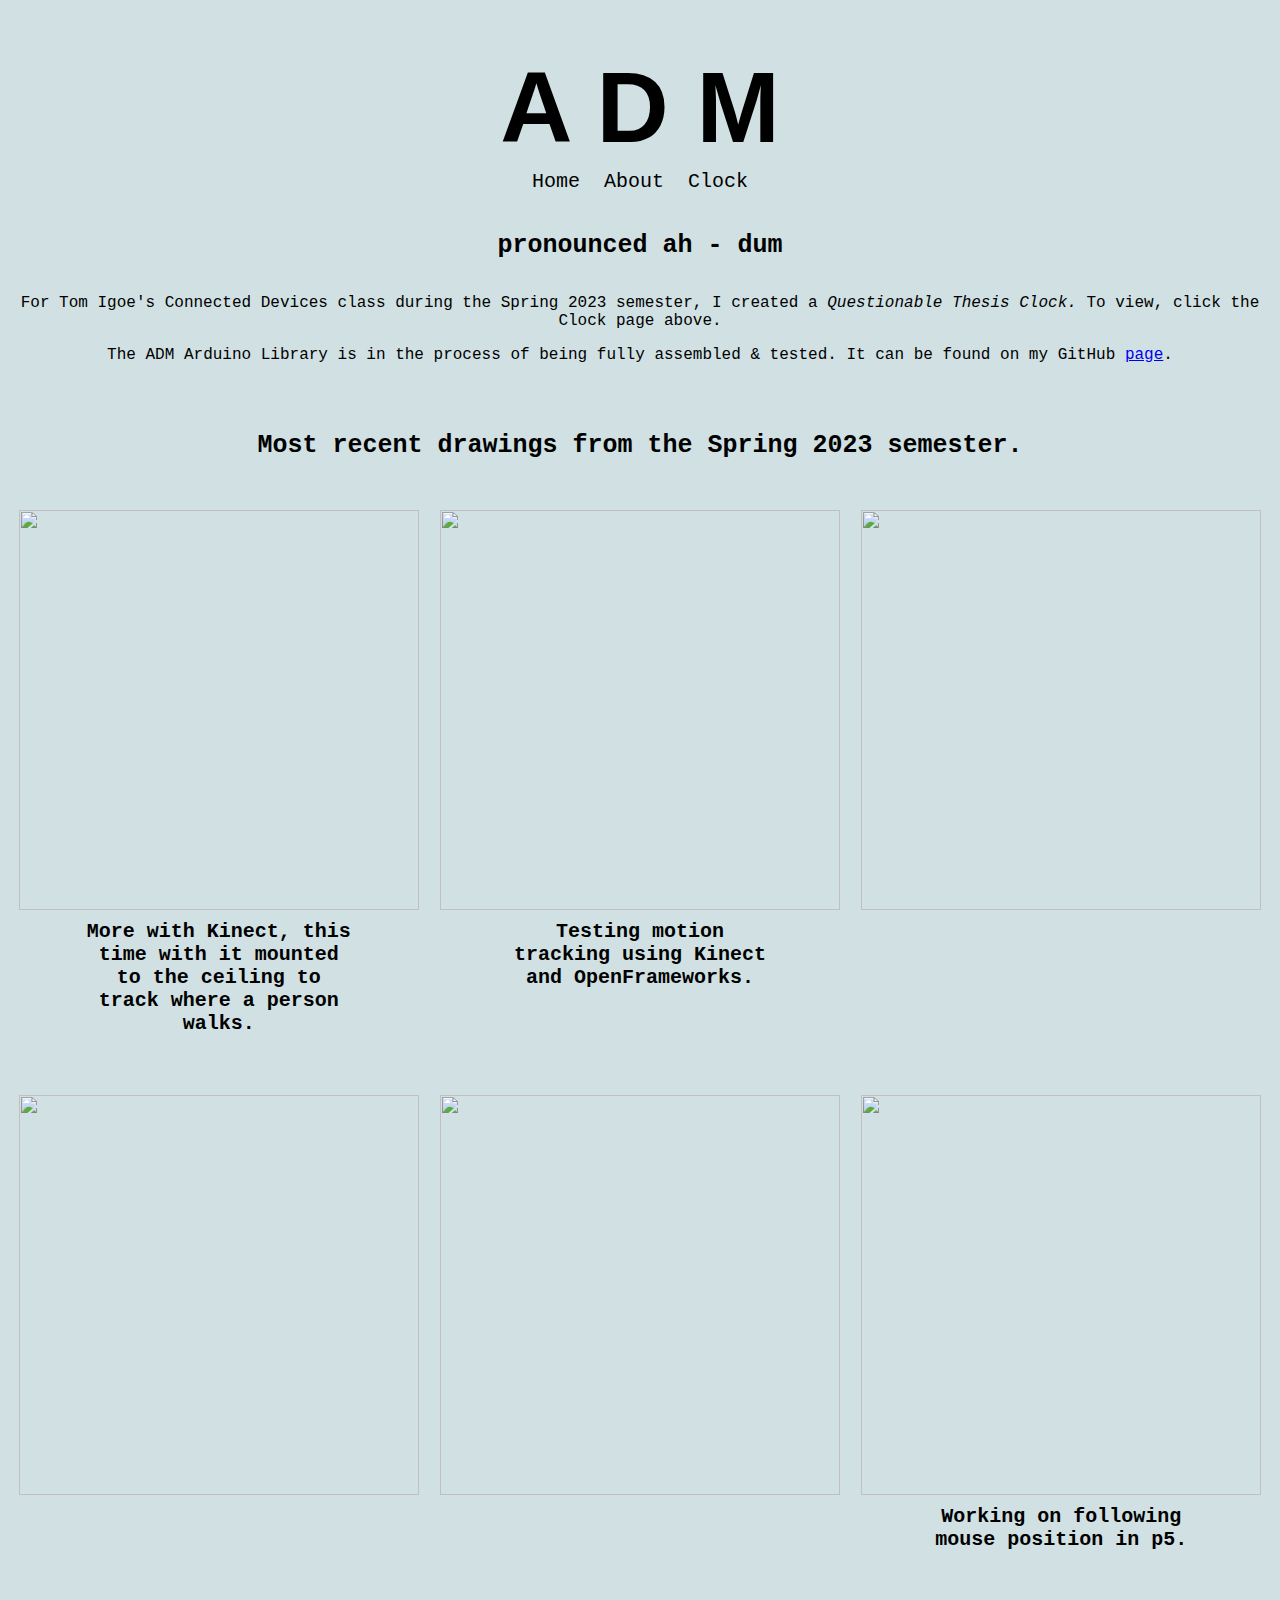
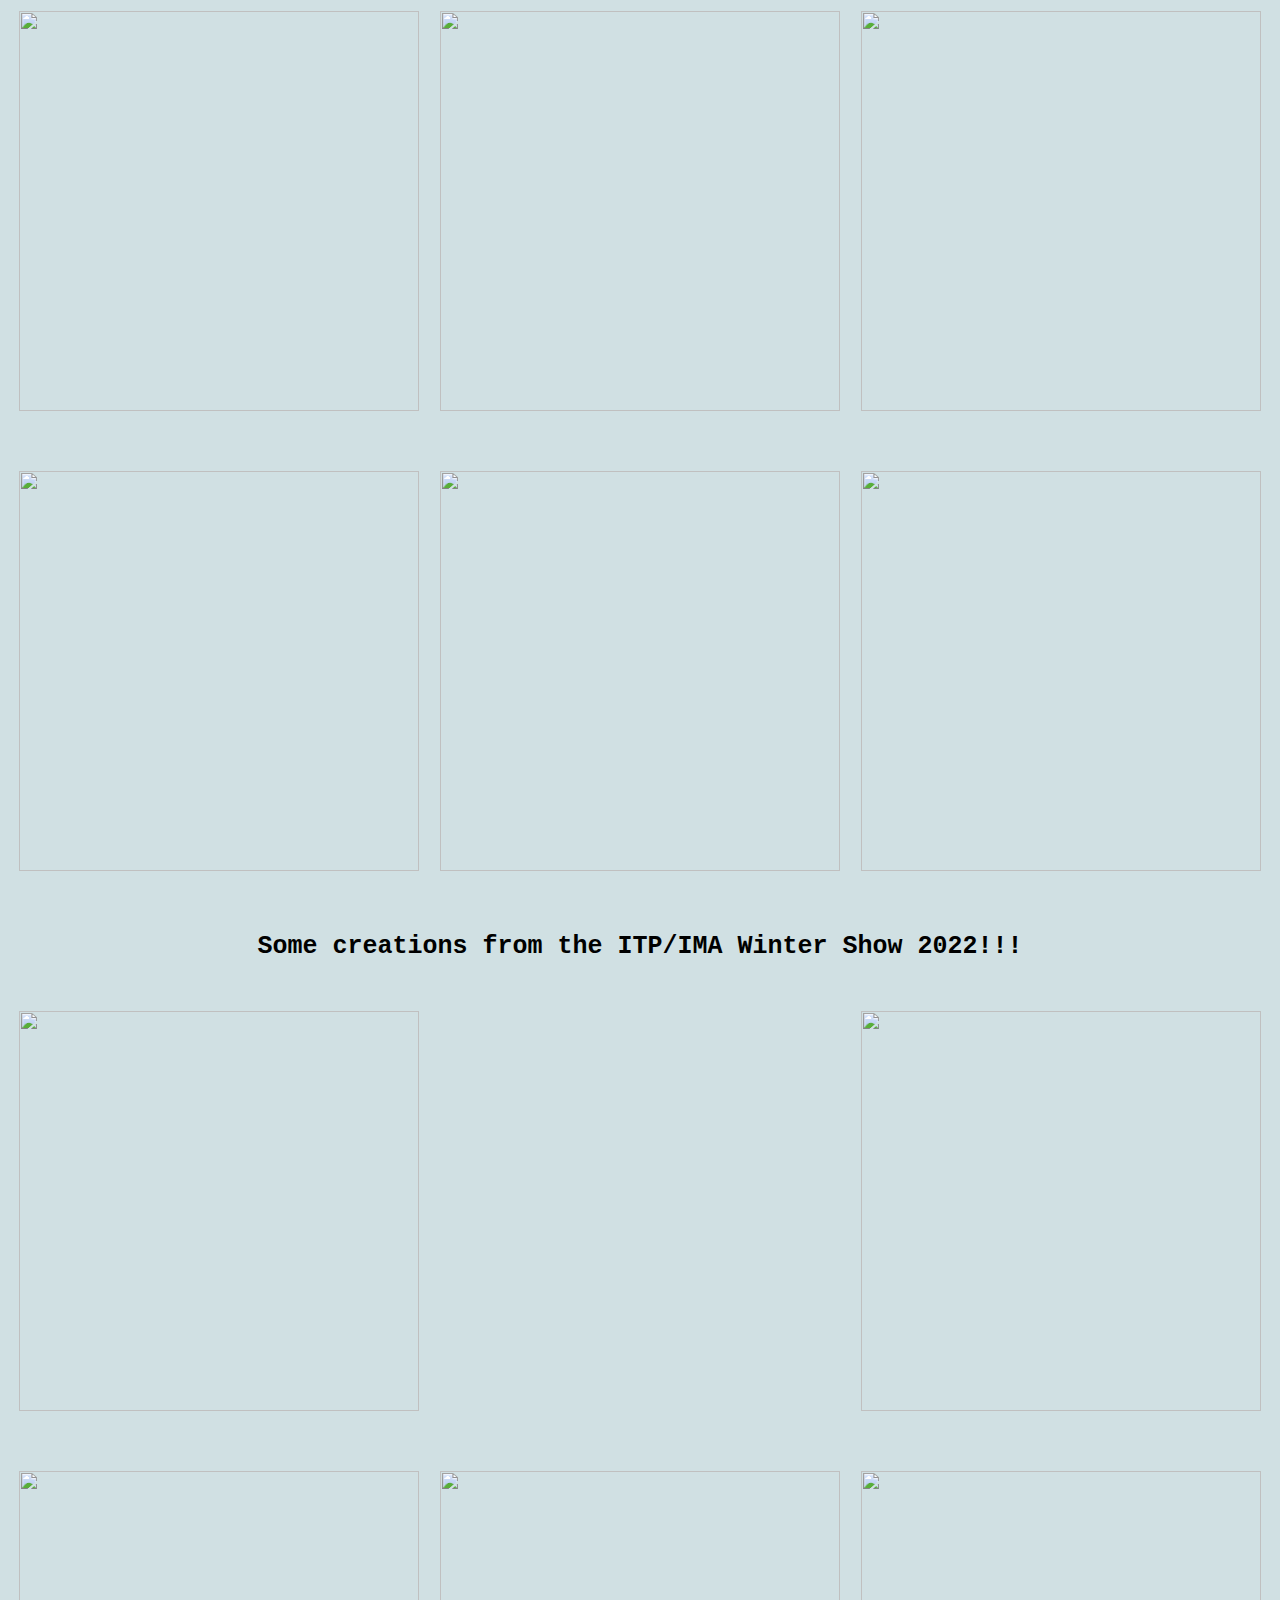
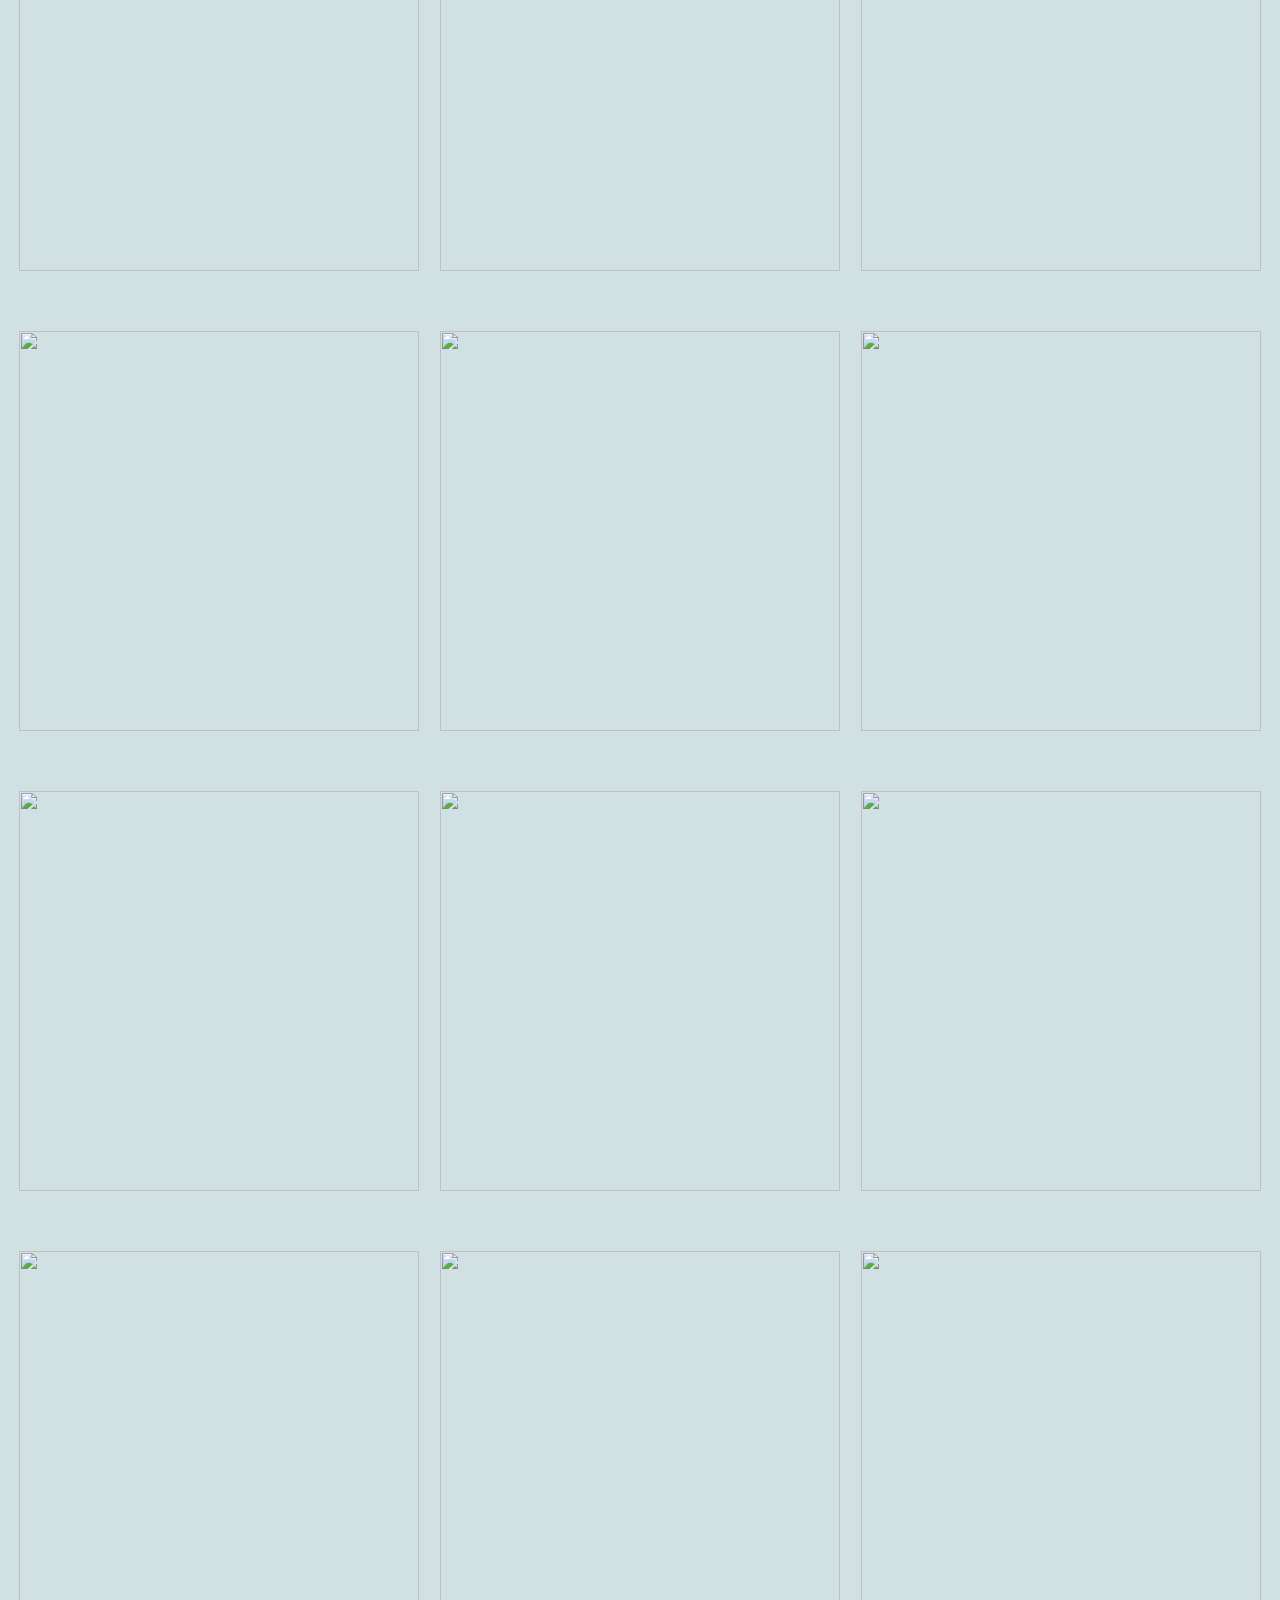
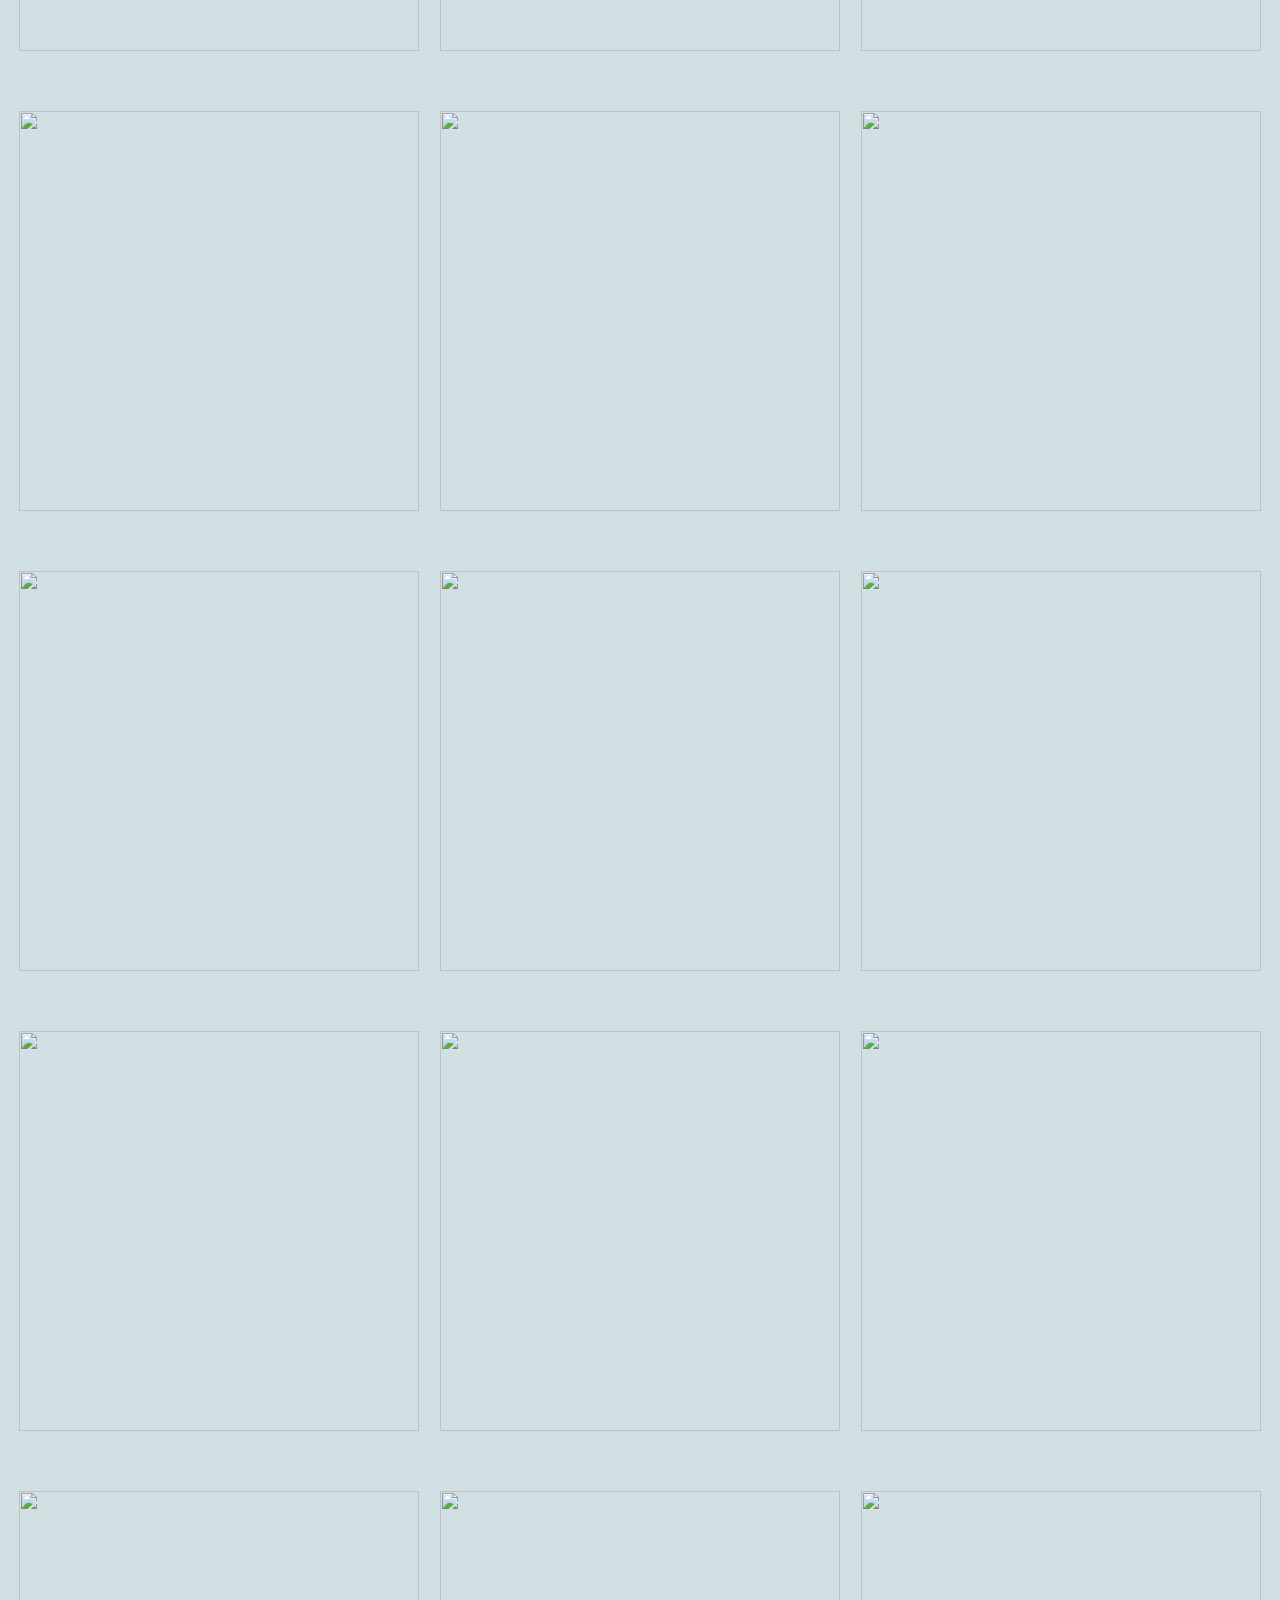
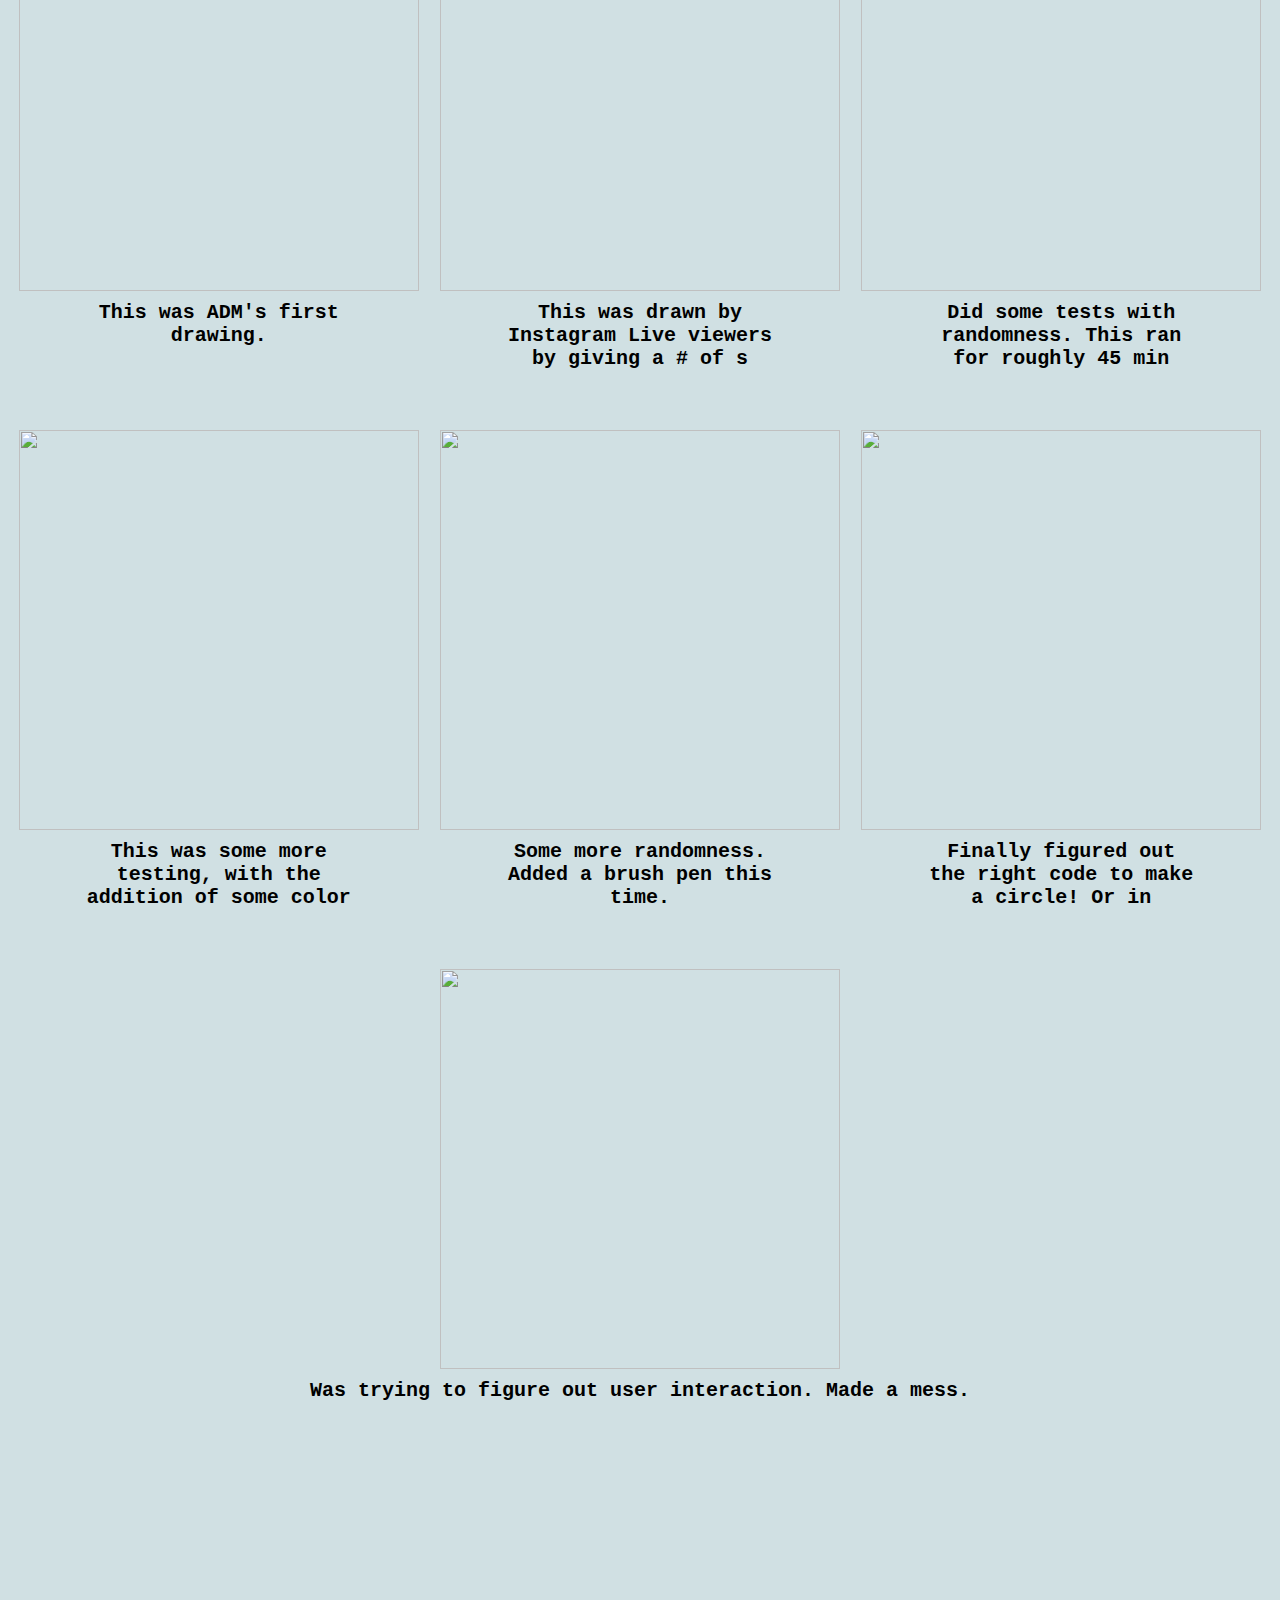
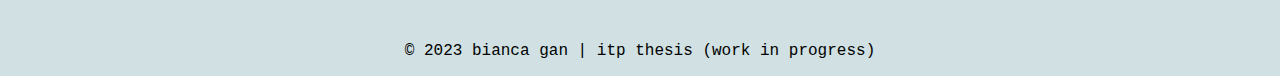
==== commit 4eae09c2: "update" ====
--- a/index.html
+++ b/index.html
@@ -22,6 +22,9 @@
                 <h4>pronounced ah - dum</h4>
                 <p>For Tom Igoe's Connected Devices class during the Spring 2023 semester, I created a 
                 <em>Questionable Thesis Clock.</em> To view, click the Clock page above.</p>
+                <p>The ADM Arduino Library is in the process of being fully assembled & tested. It can be found
+                        on my GitHub <a href="https://github.com/biancaagan/ADM_Library">page</a>.
+                </p>
         </div>
 
         <br>
--- a/style.css
+++ b/style.css
@@ -60,6 +60,7 @@
 
 li a{
     display: inline-block;
+    color: black;
     text-align: center;
     padding: 5px 10px 5px 10px;
     border-radius: 5px;
@@ -69,6 +70,11 @@
 li a:hover{
     background-color: white;
 }    
+
+li a:visited{
+    color: black;
+}
+
 /* ------------------------------------------------------- */
 
 
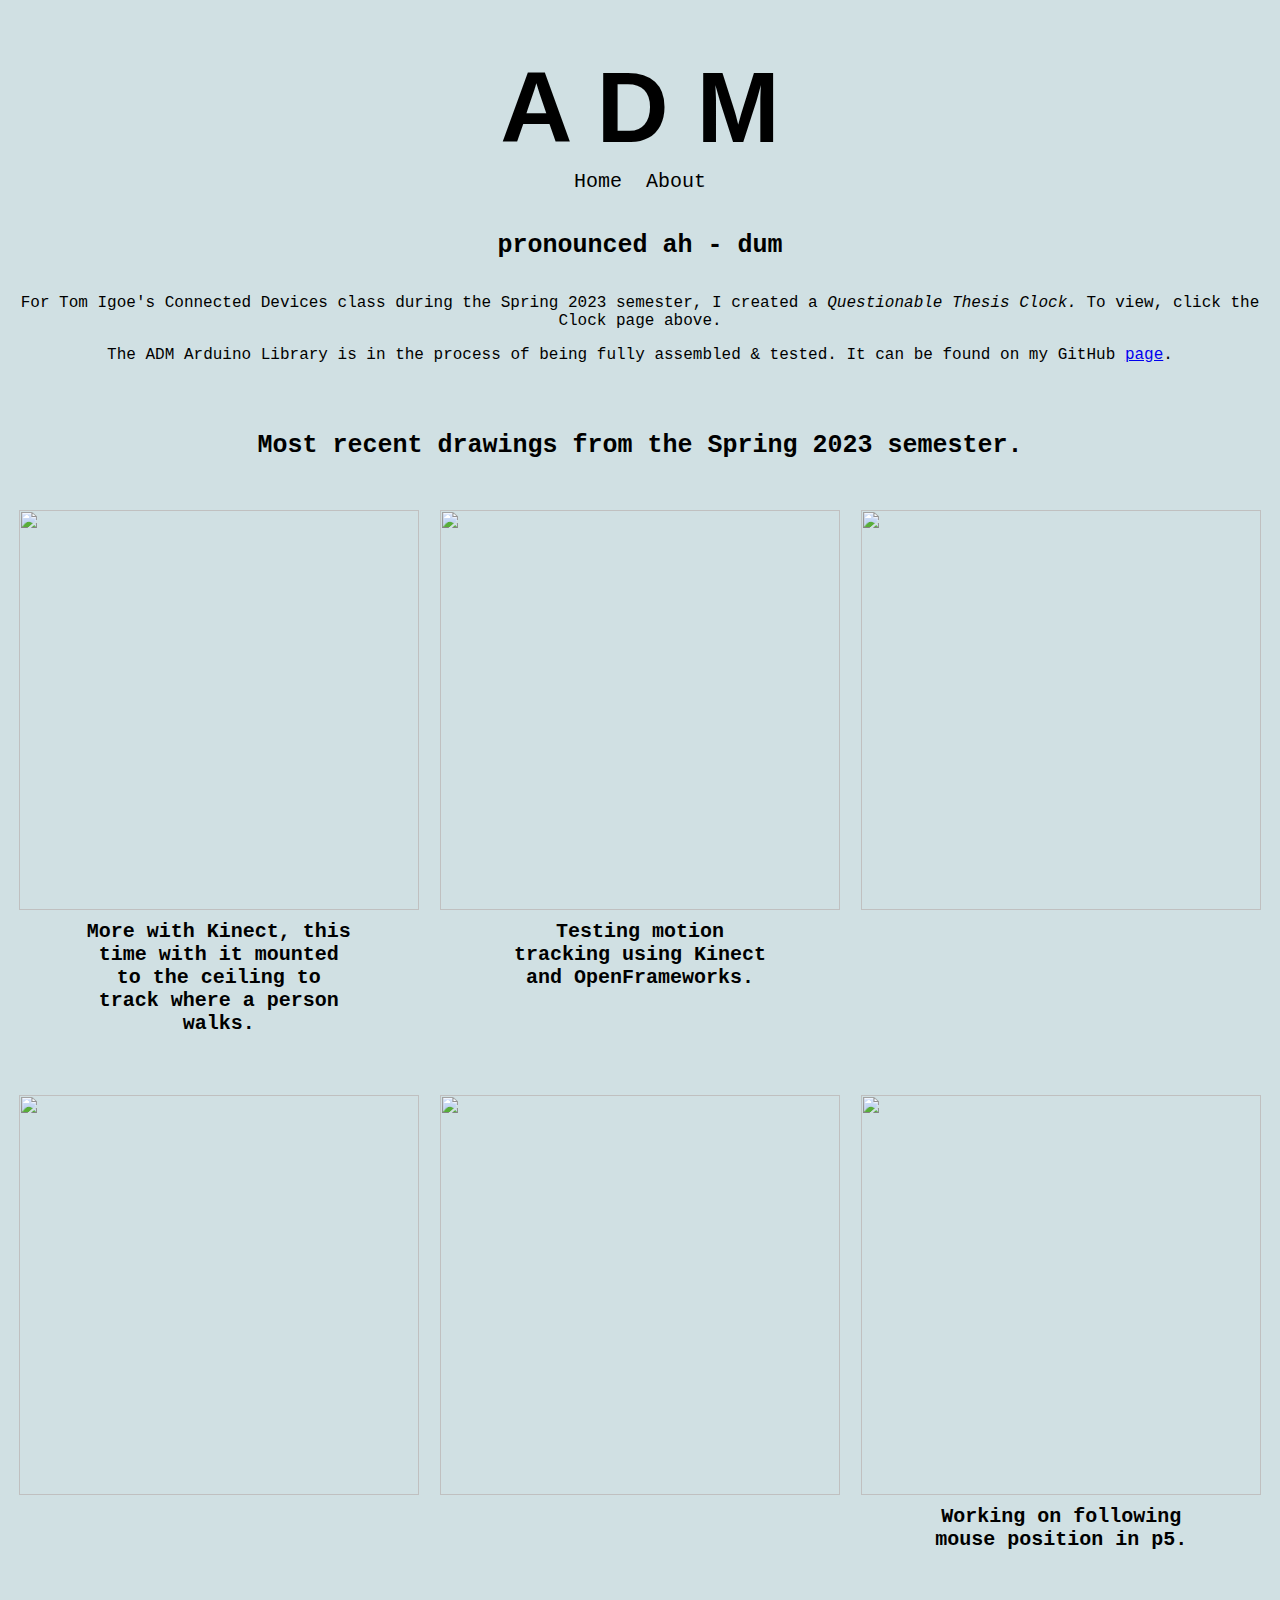
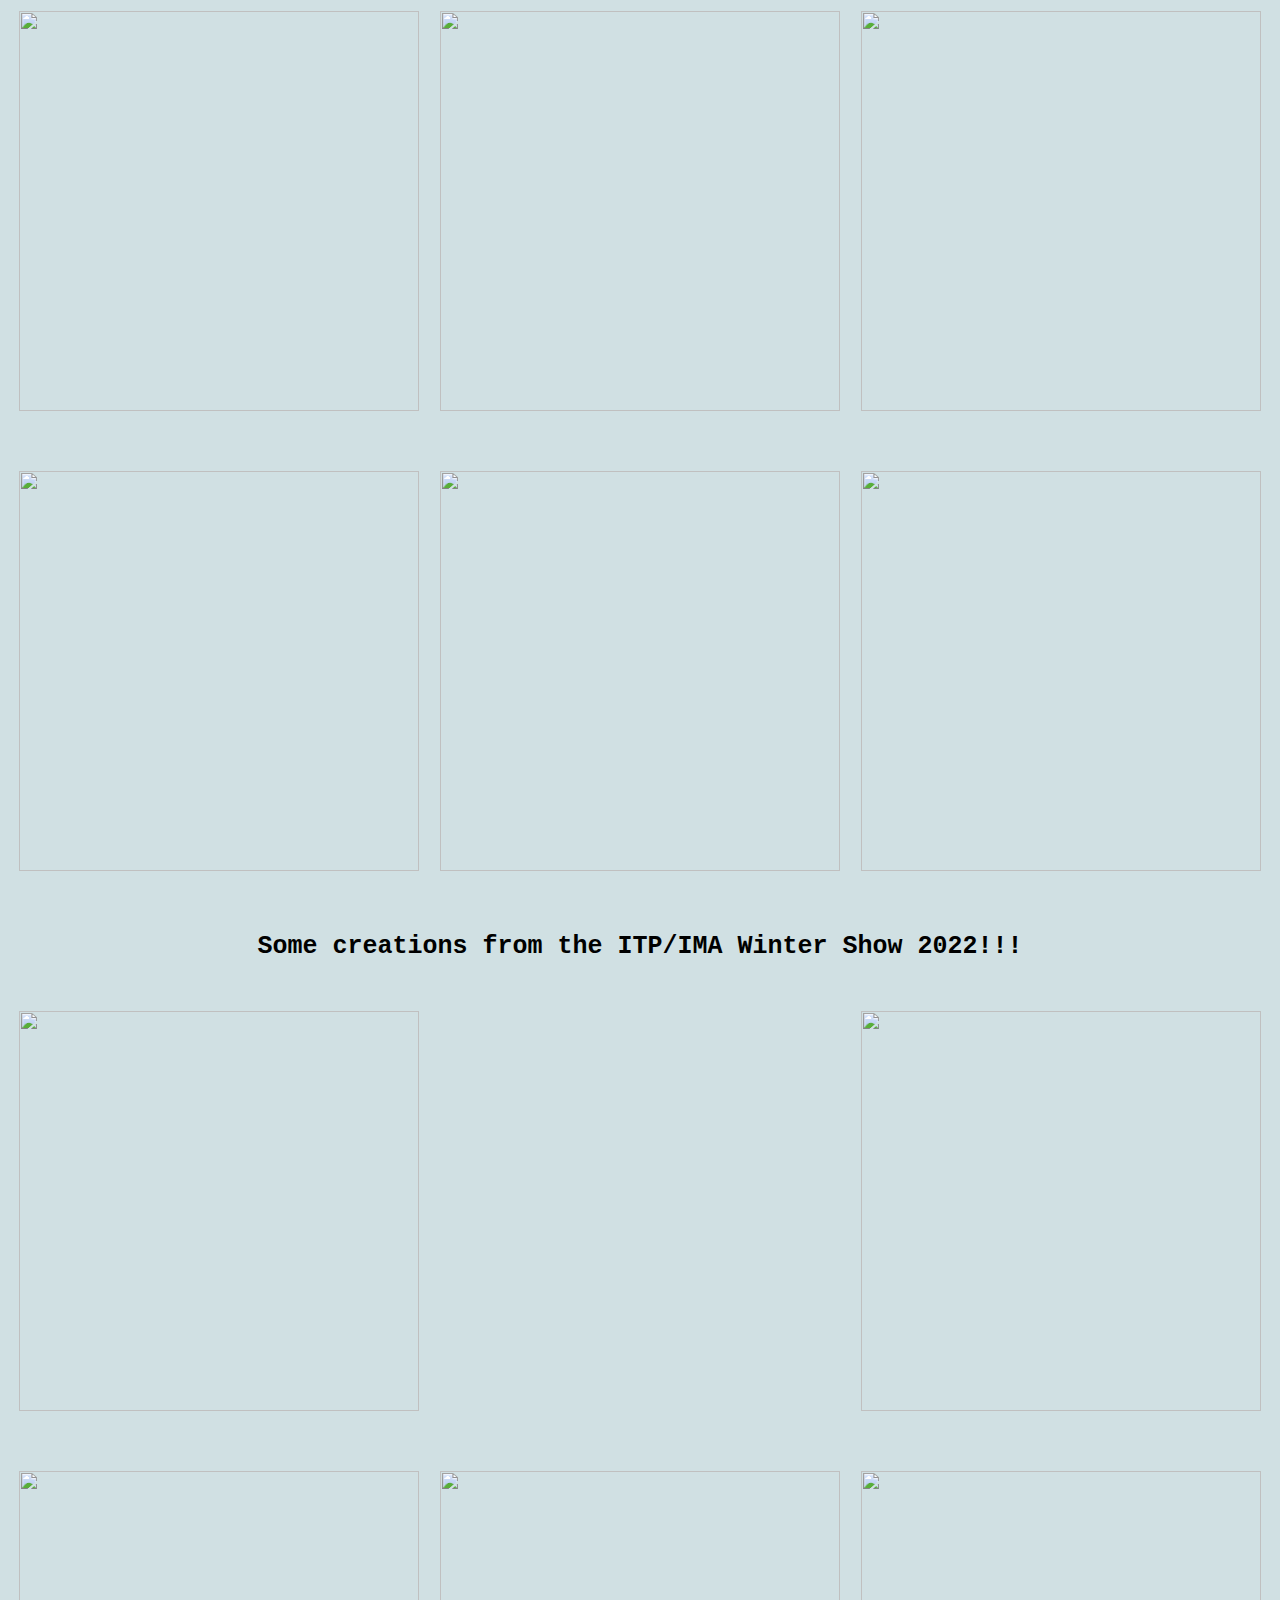
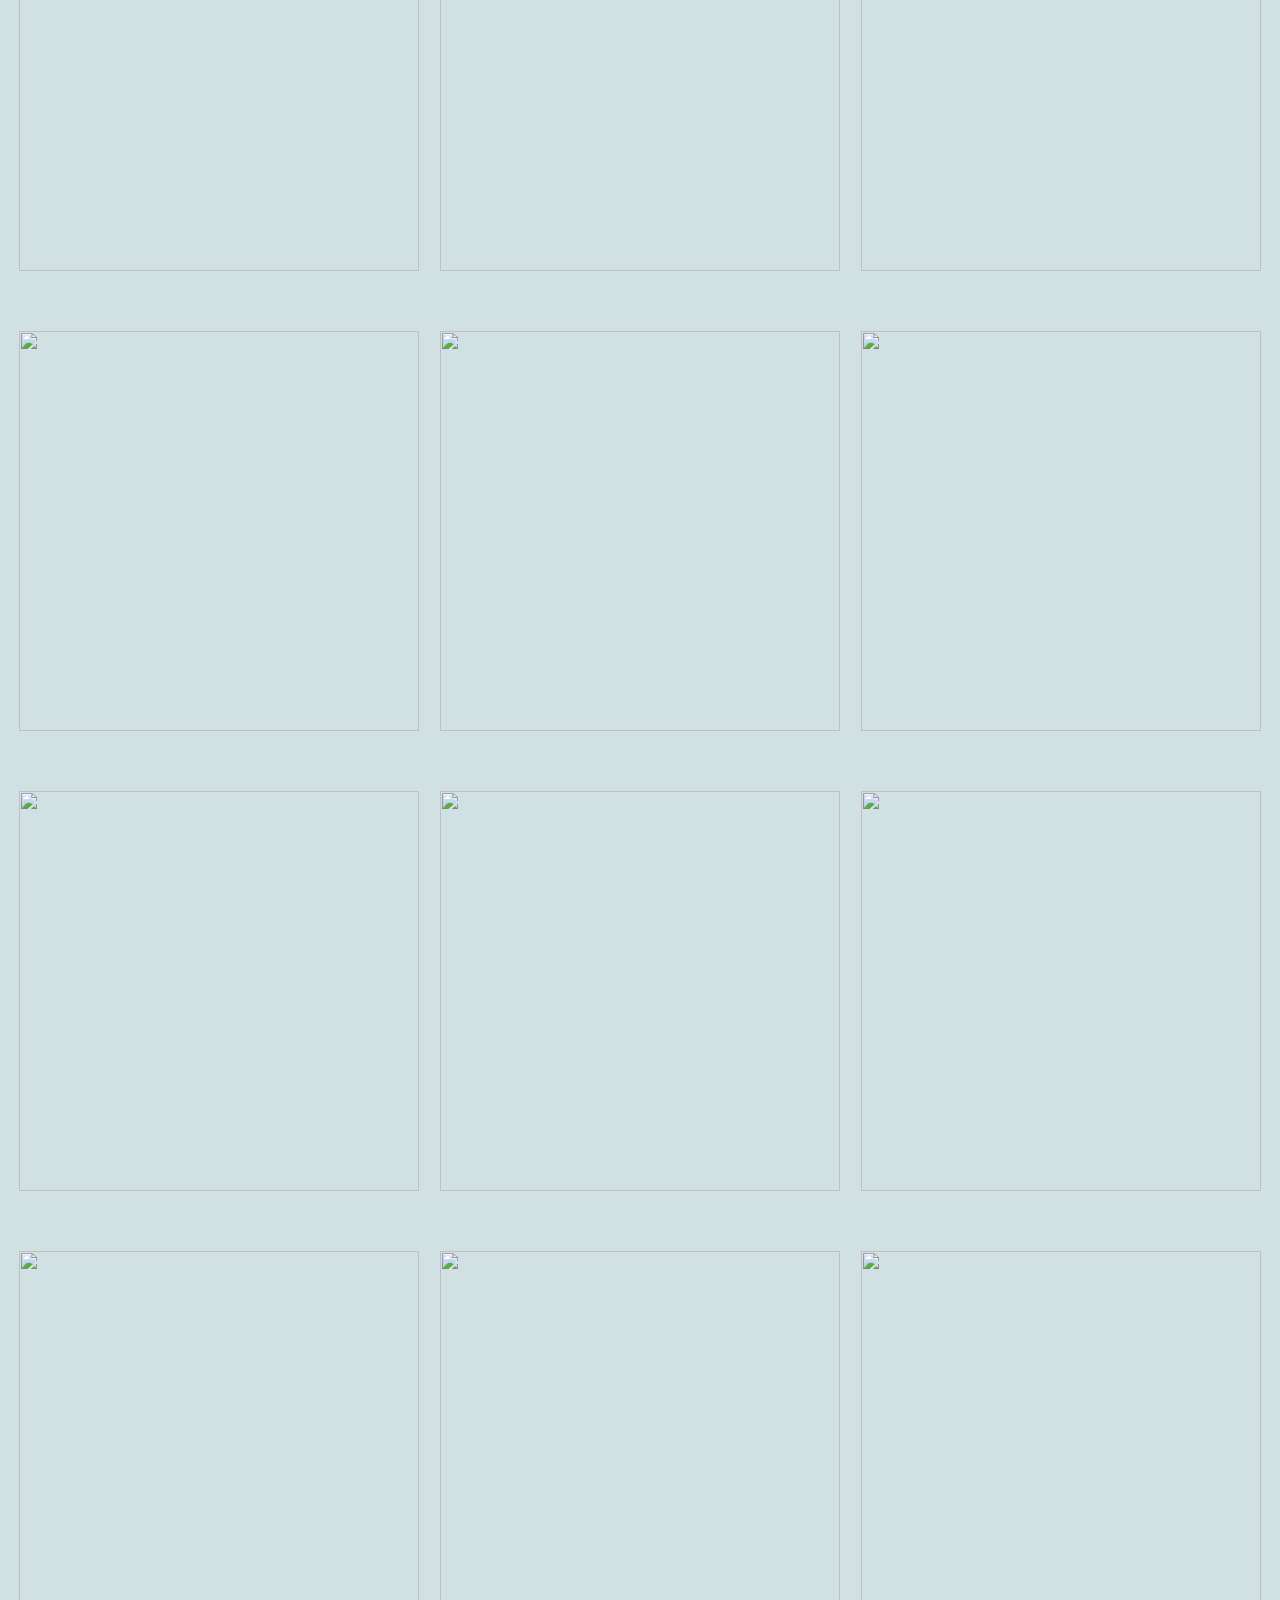
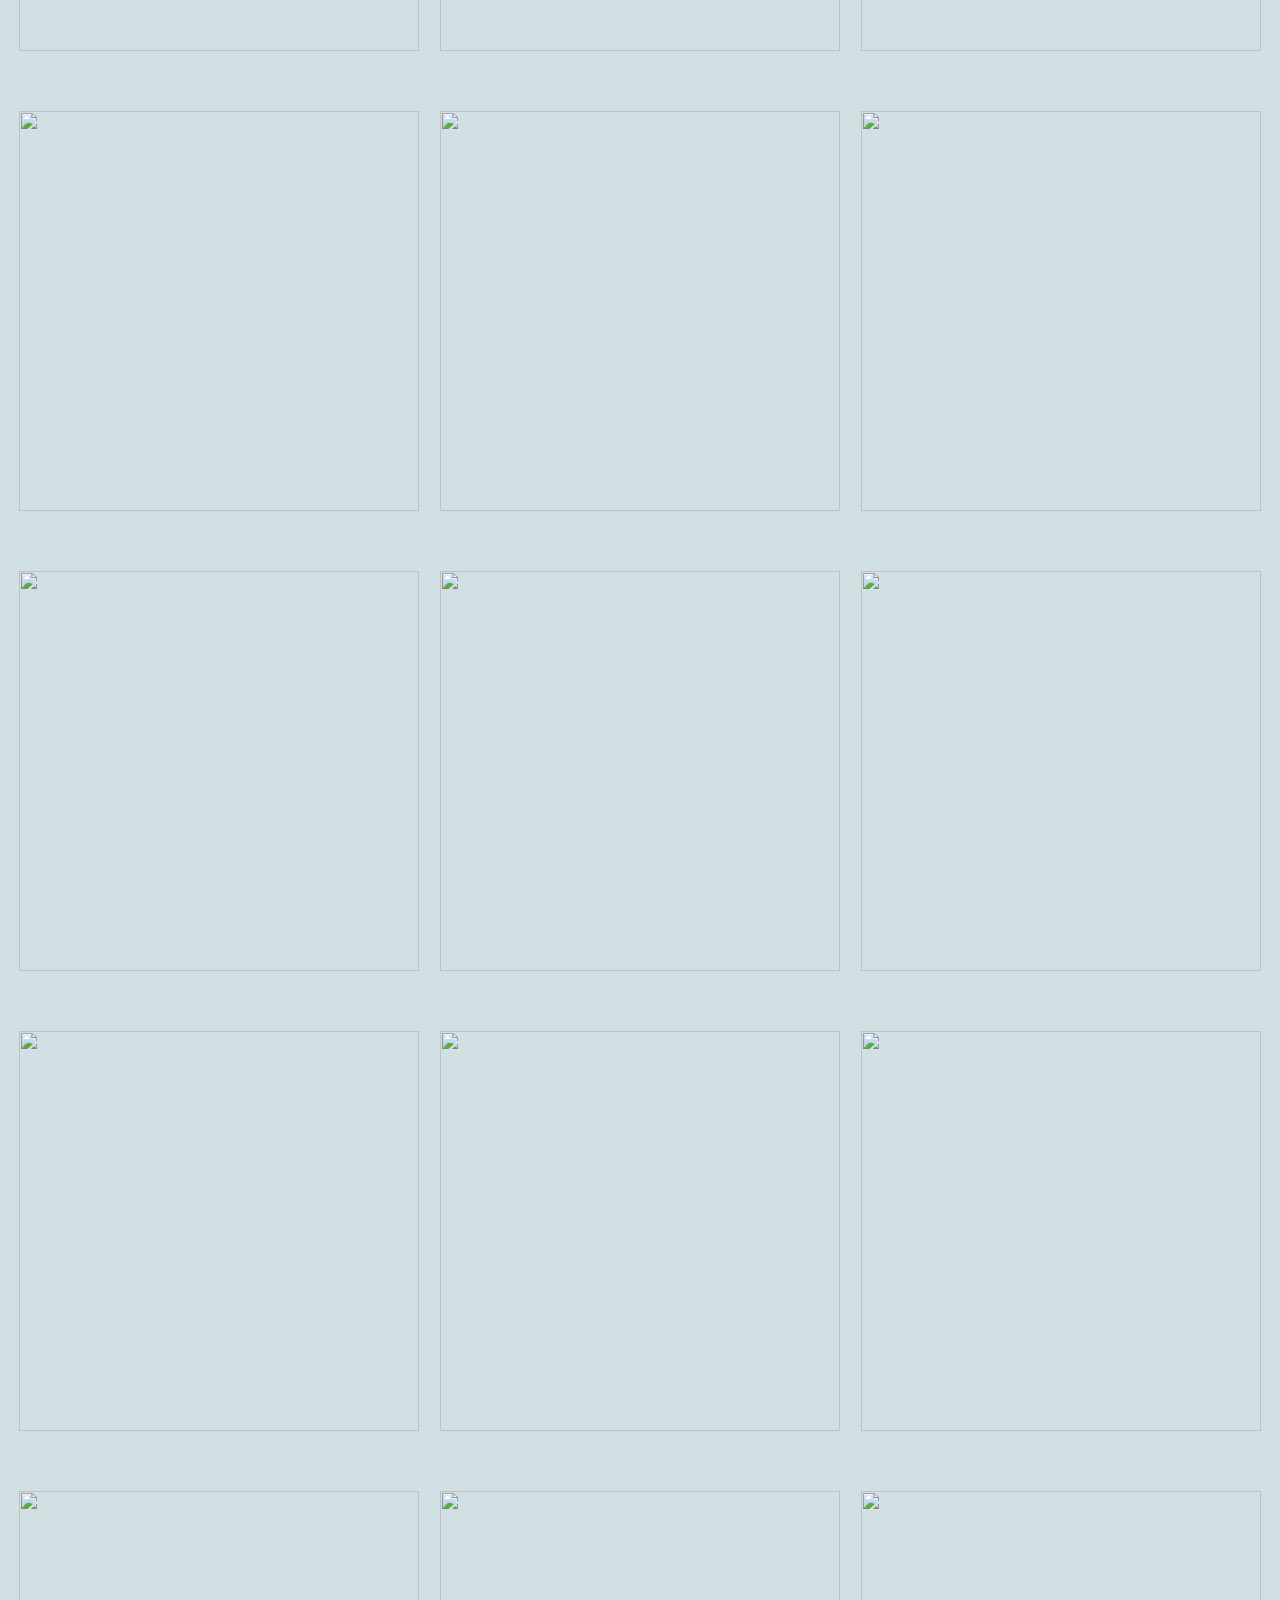
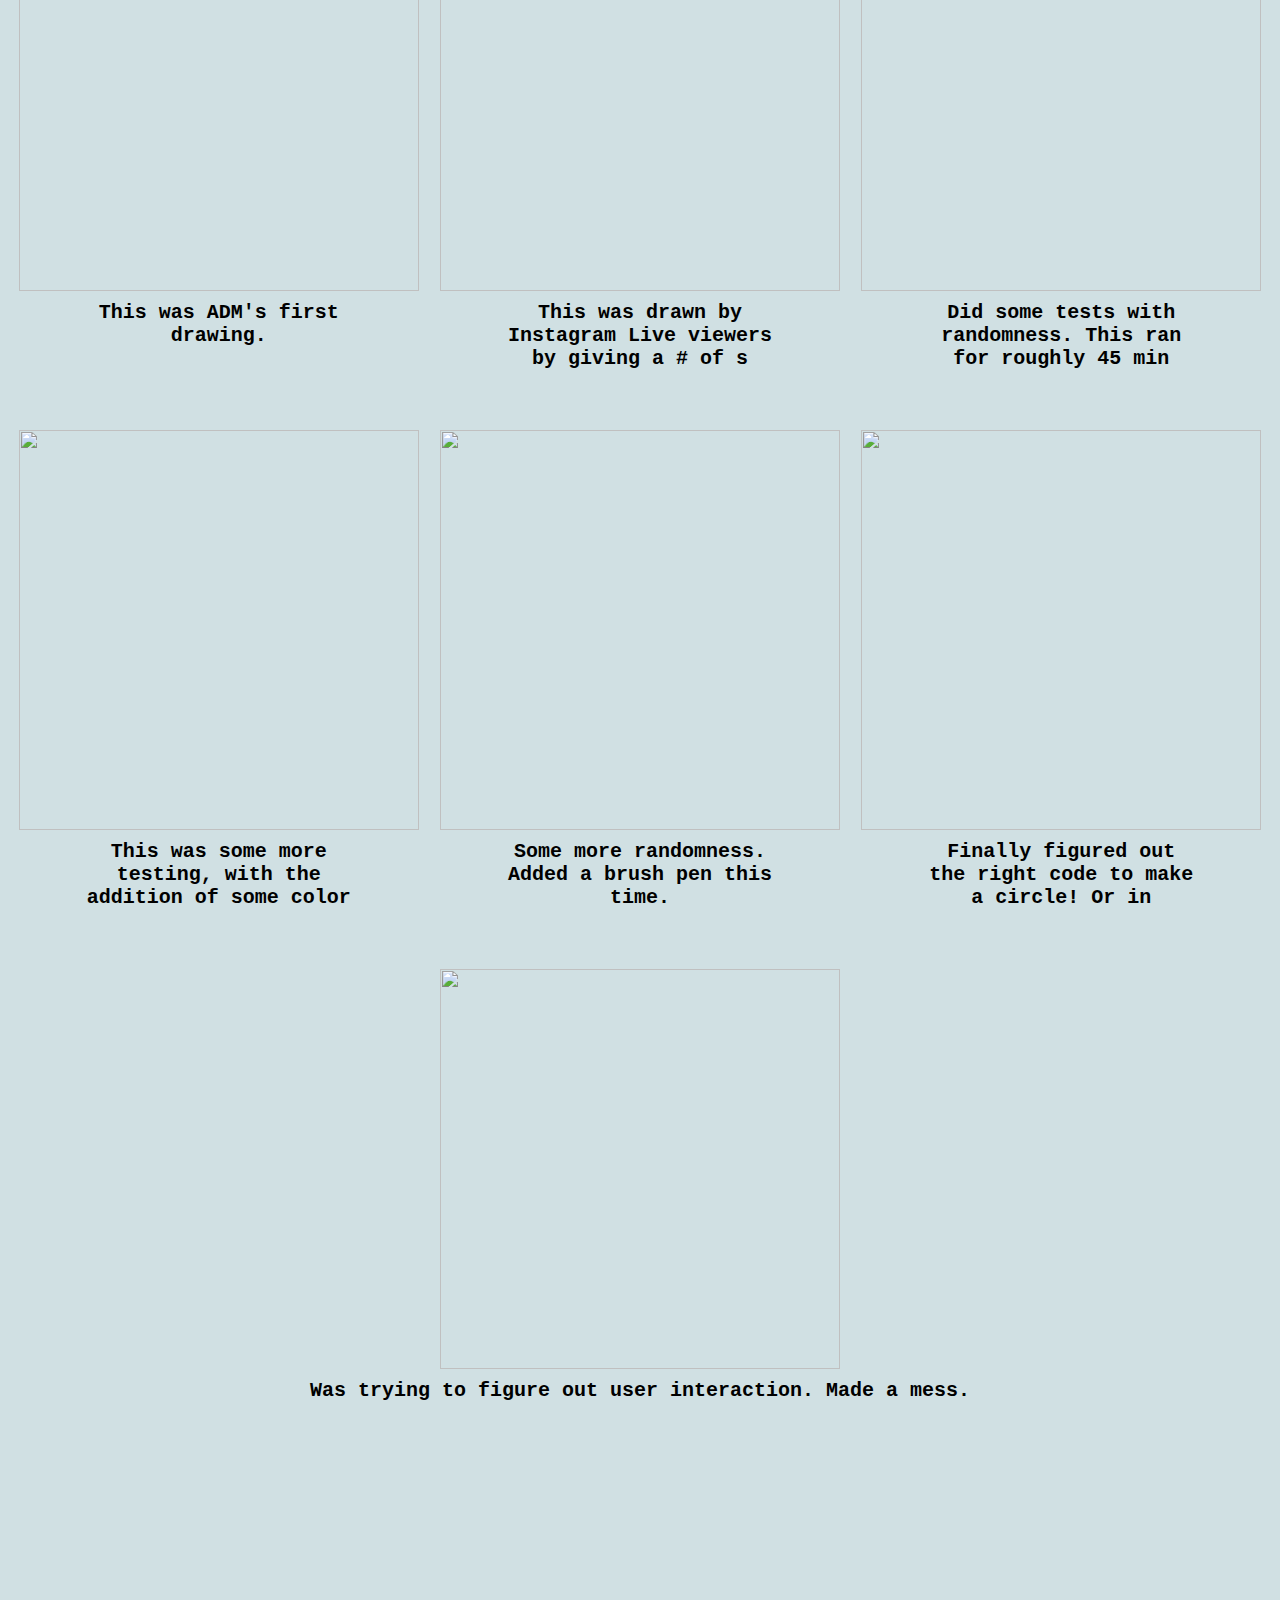
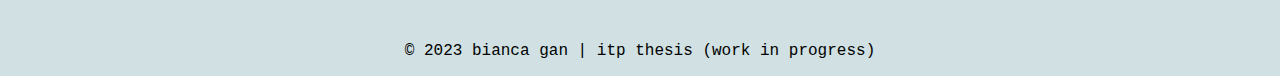
==== commit 6b41eab2: "update" ====
--- a/index.html
+++ b/index.html
@@ -15,7 +15,7 @@
                         <ul id="navBar">
                                 <li><a href="https://www.who-is-adm.com/">Home</a></li>
                                 <li><a href="https://www.who-is-adm.com/about">About</a></li>
-                                <li><a href="https://www.who-is-adm.com/clock">Clock</a></li>
+                                <!-- <li><a href="https://www.who-is-adm.com/clock">Clock</a></li> -->
                         </ul>
                 </div>
 
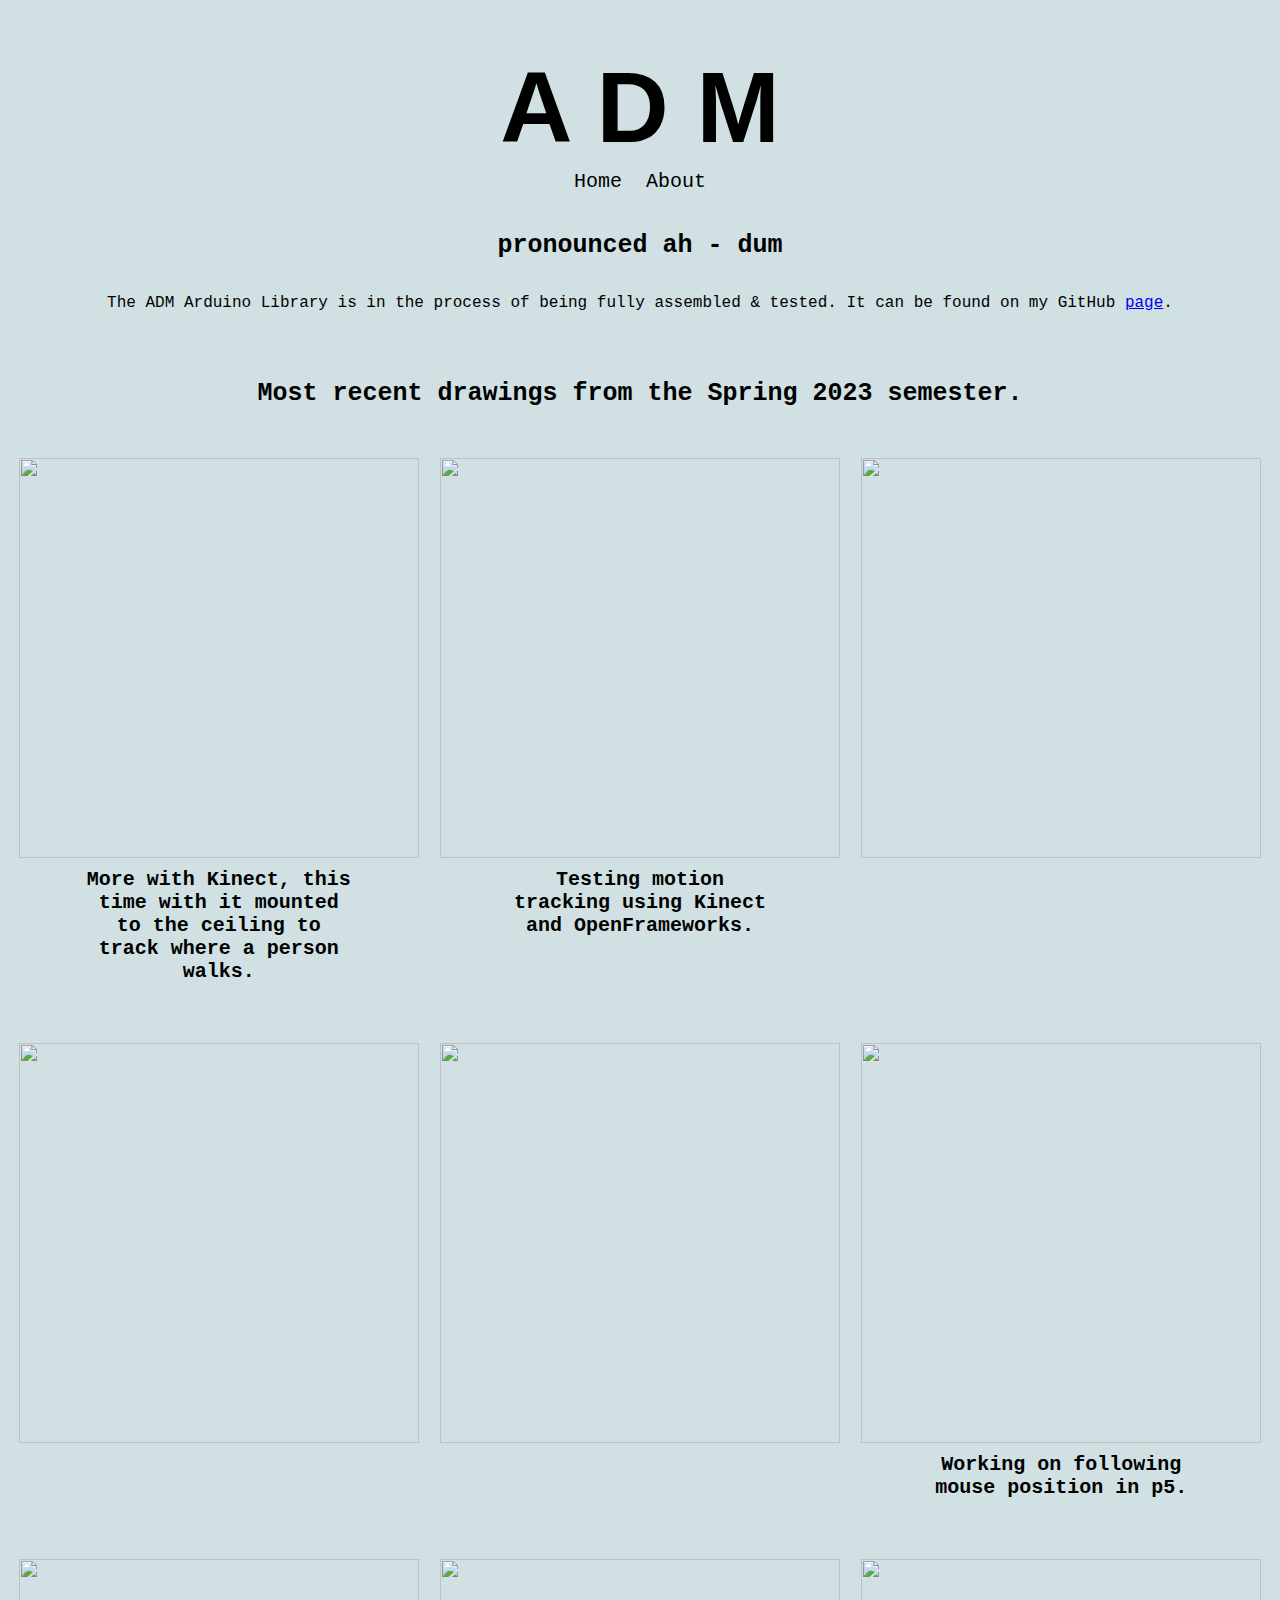
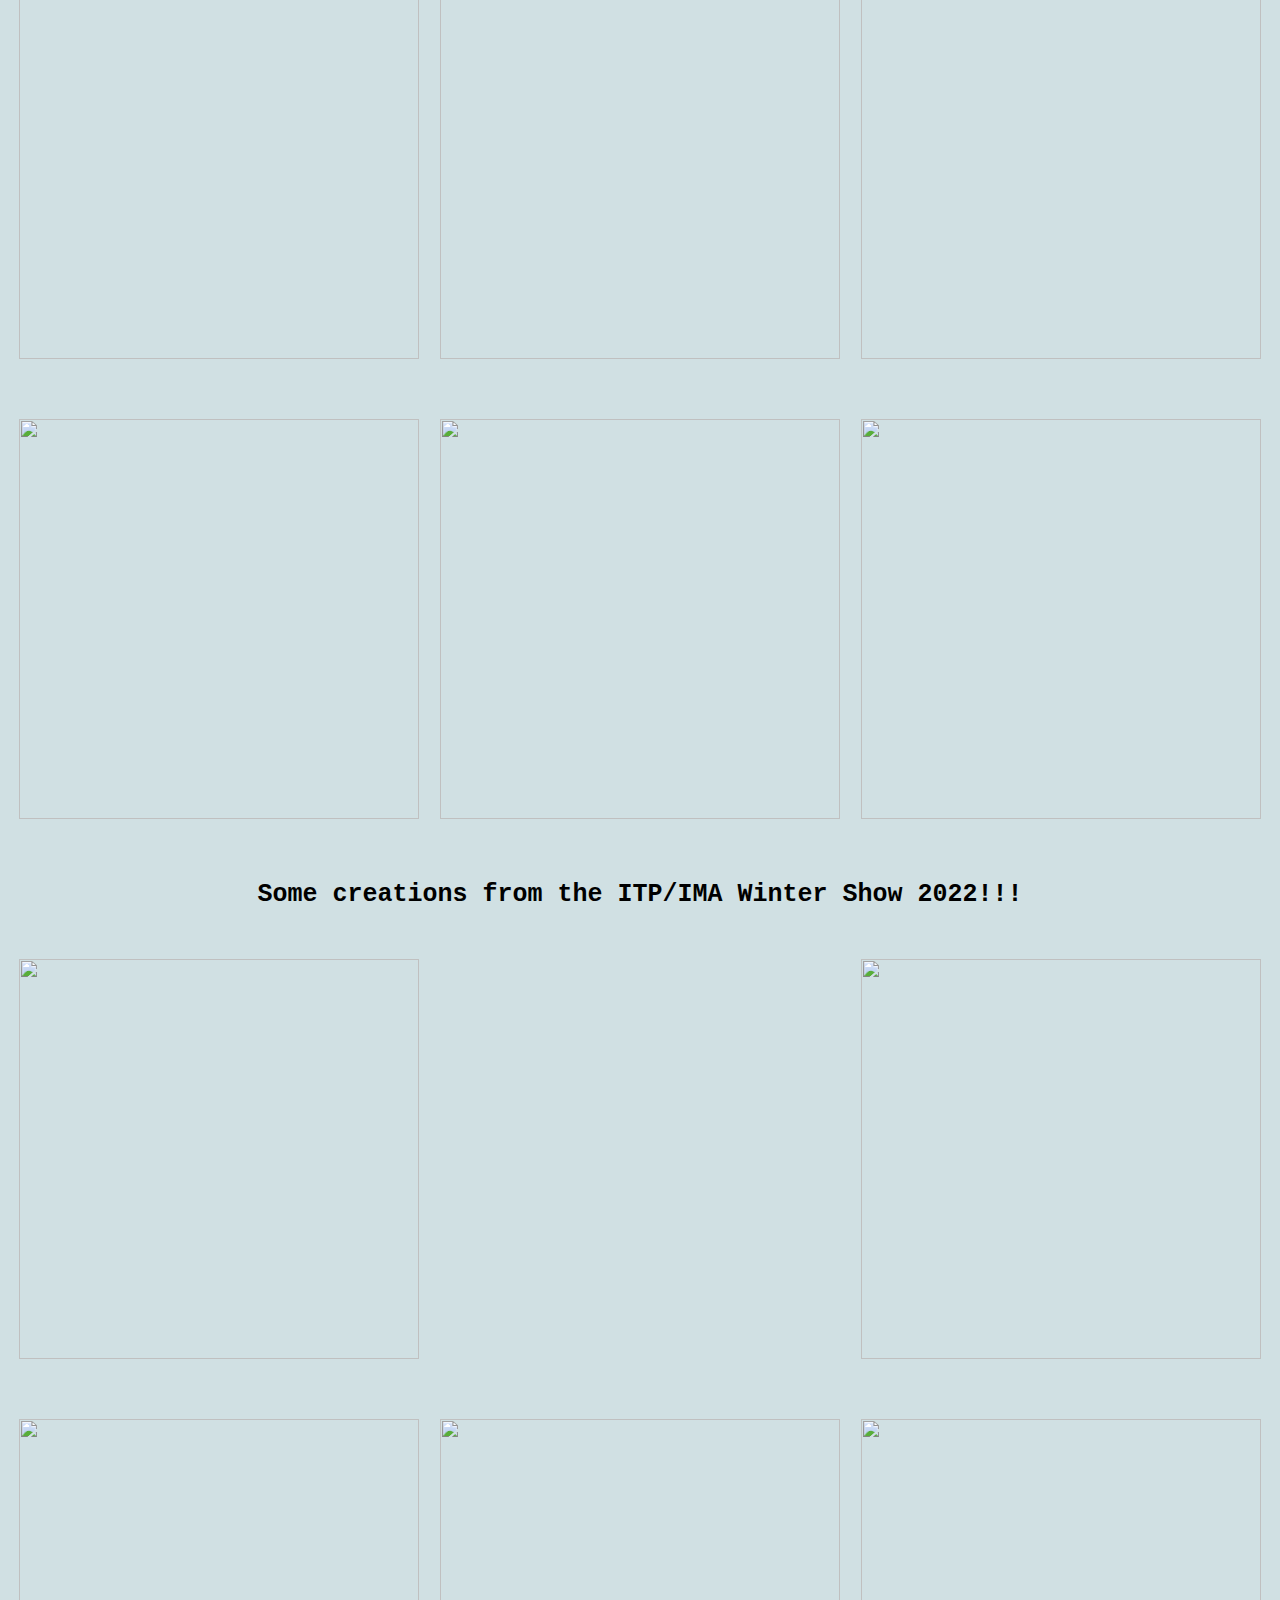
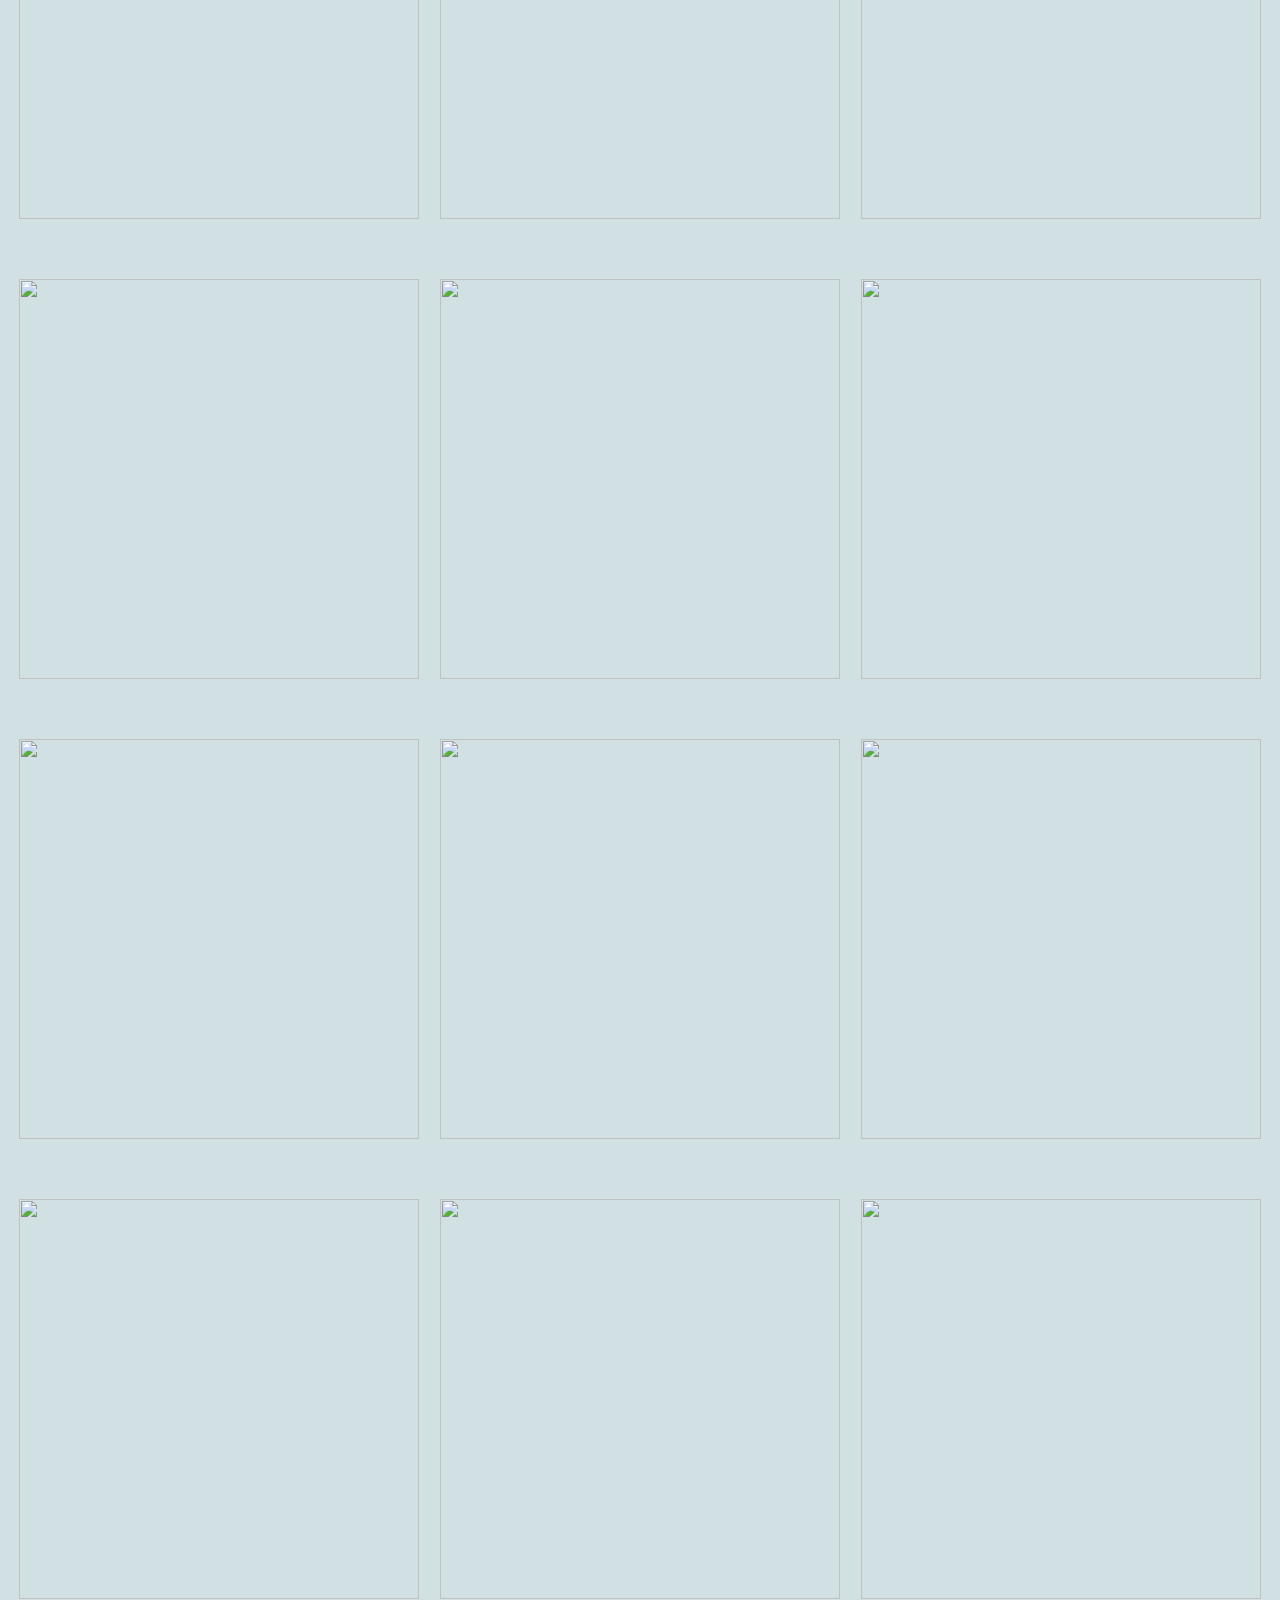
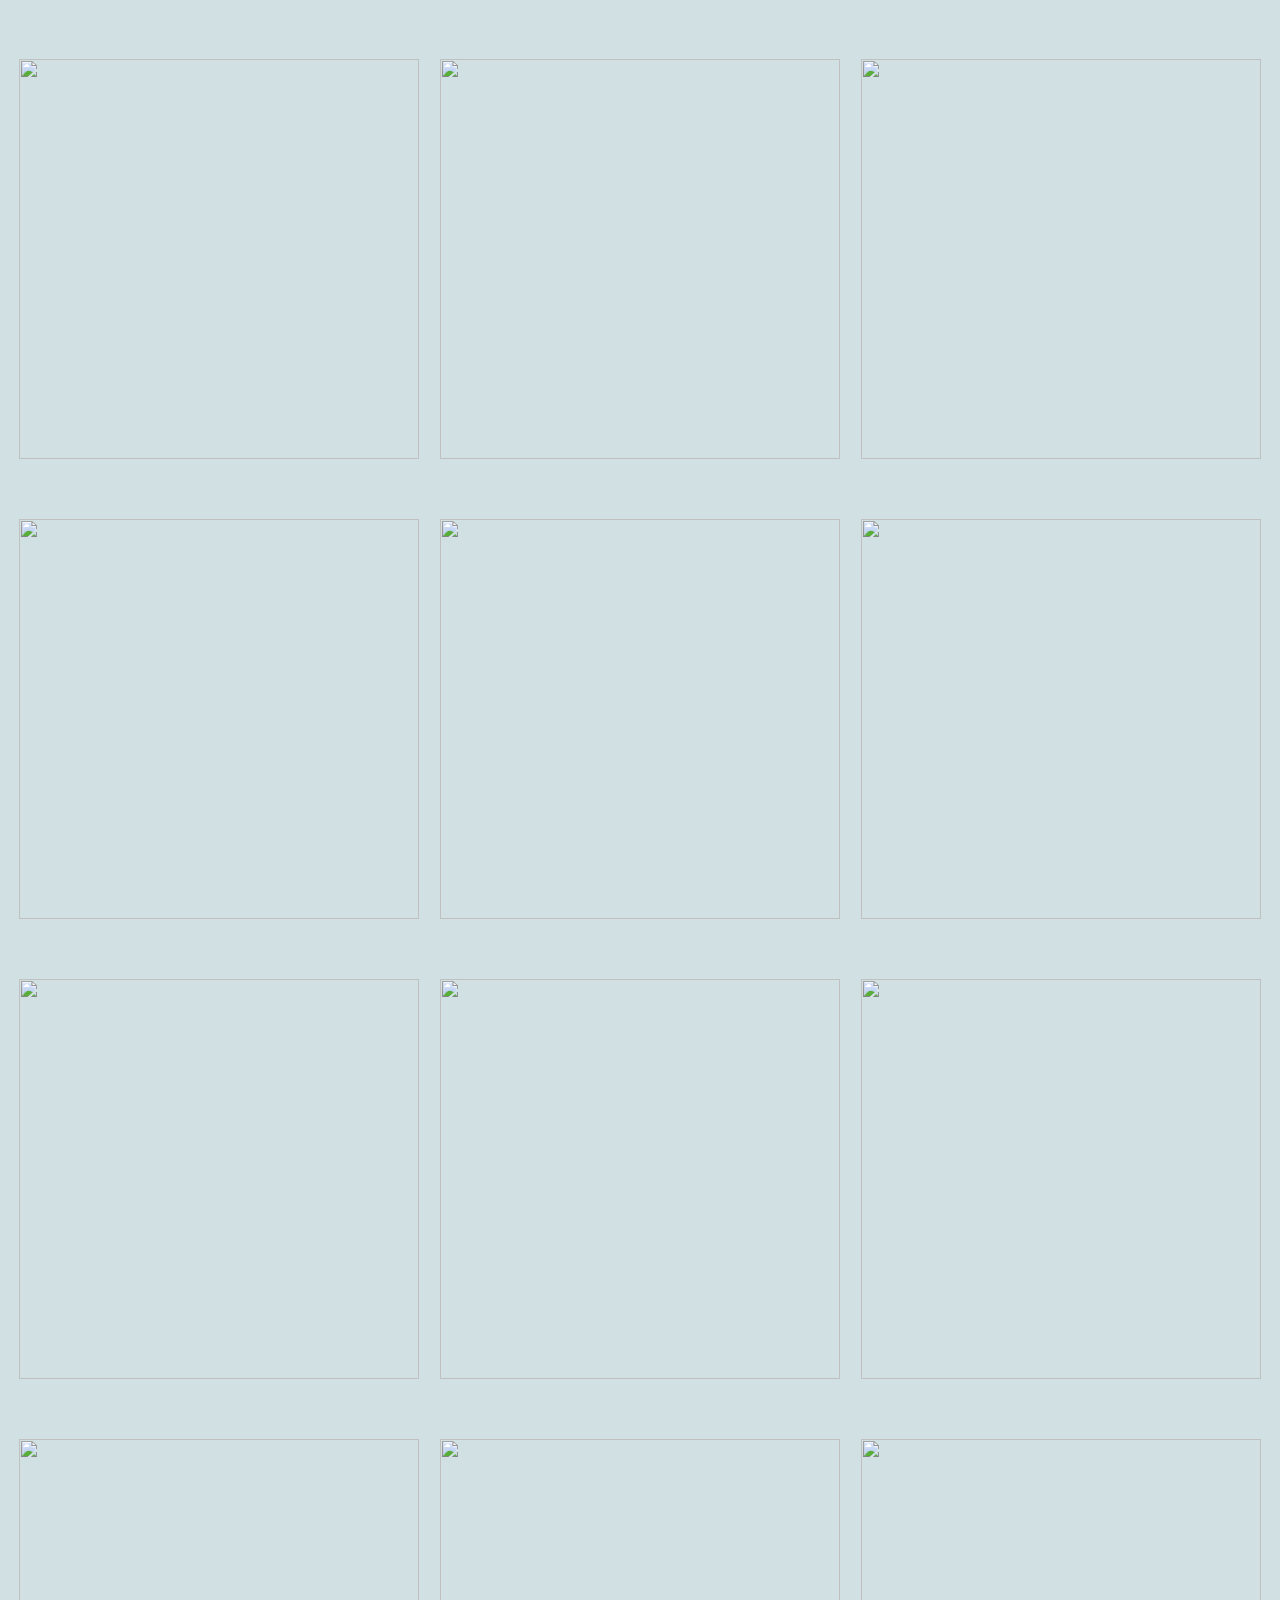
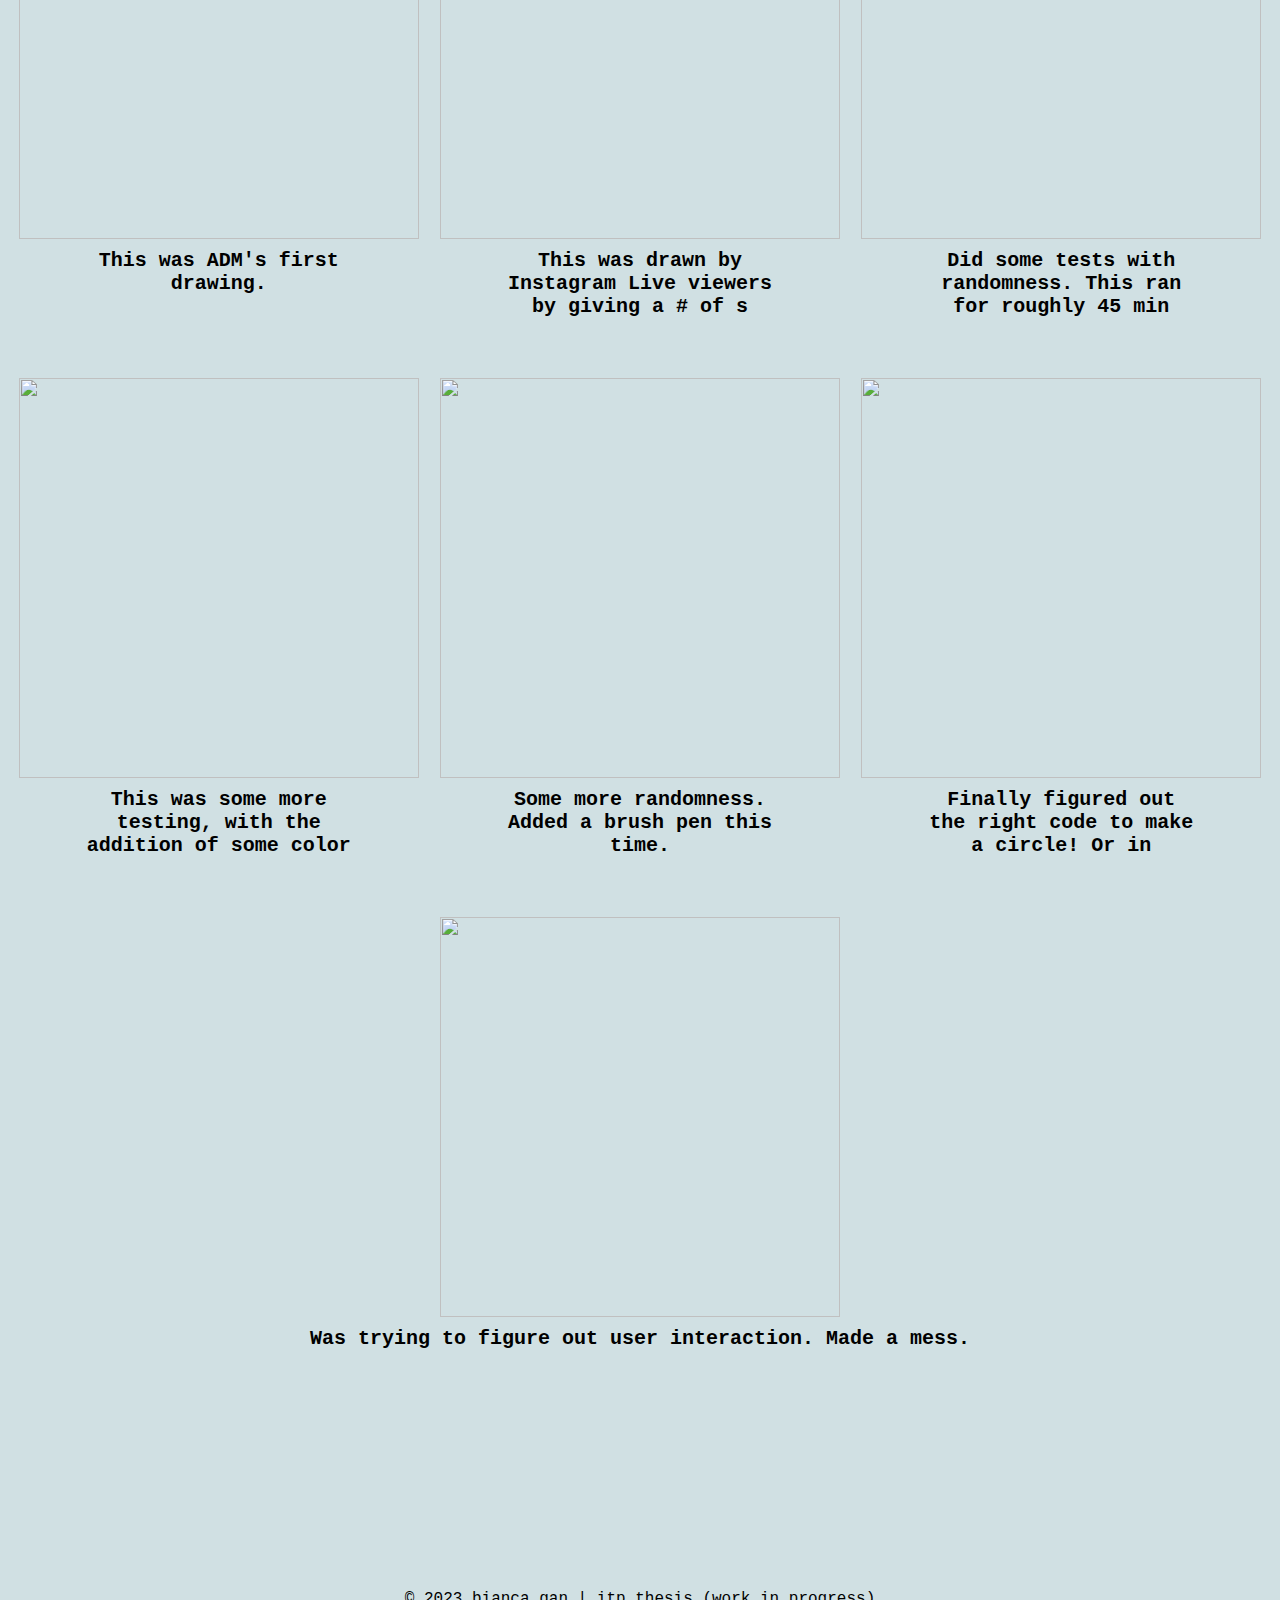
==== commit 88e13a8d: "update" ====
--- a/index.html
+++ b/index.html
@@ -20,8 +20,8 @@
                 </div>
 
                 <h4>pronounced ah - dum</h4>
-                <p>For Tom Igoe's Connected Devices class during the Spring 2023 semester, I created a 
-                <em>Questionable Thesis Clock.</em> To view, click the Clock page above.</p>
+                <!-- <p>For Tom Igoe's Connected Devices class during the Spring 2023 semester, I created a 
+                <em>Questionable Thesis Clock.</em> To view, click the Clock page above.</p> -->
                 <p>The ADM Arduino Library is in the process of being fully assembled & tested. It can be found
                         on my GitHub <a href="https://github.com/biancaagan/ADM_Library">page</a>.
                 </p>
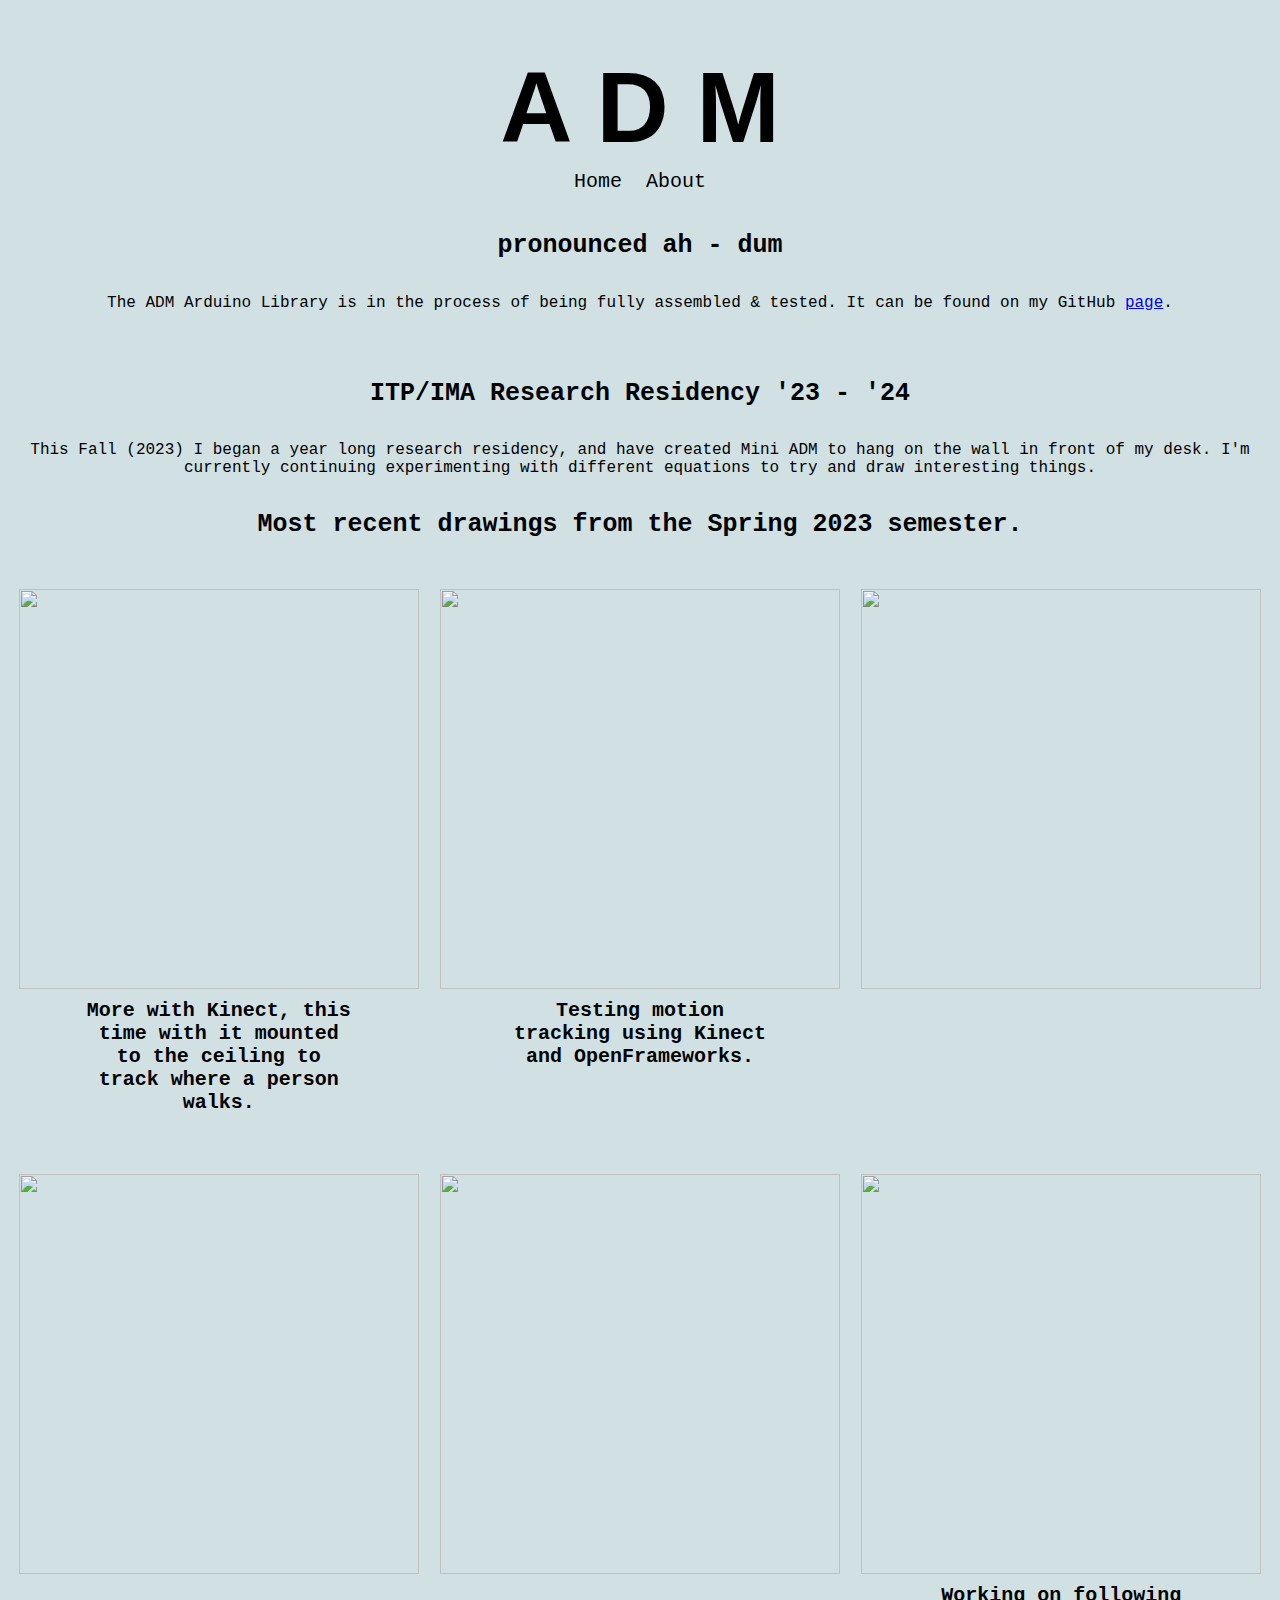
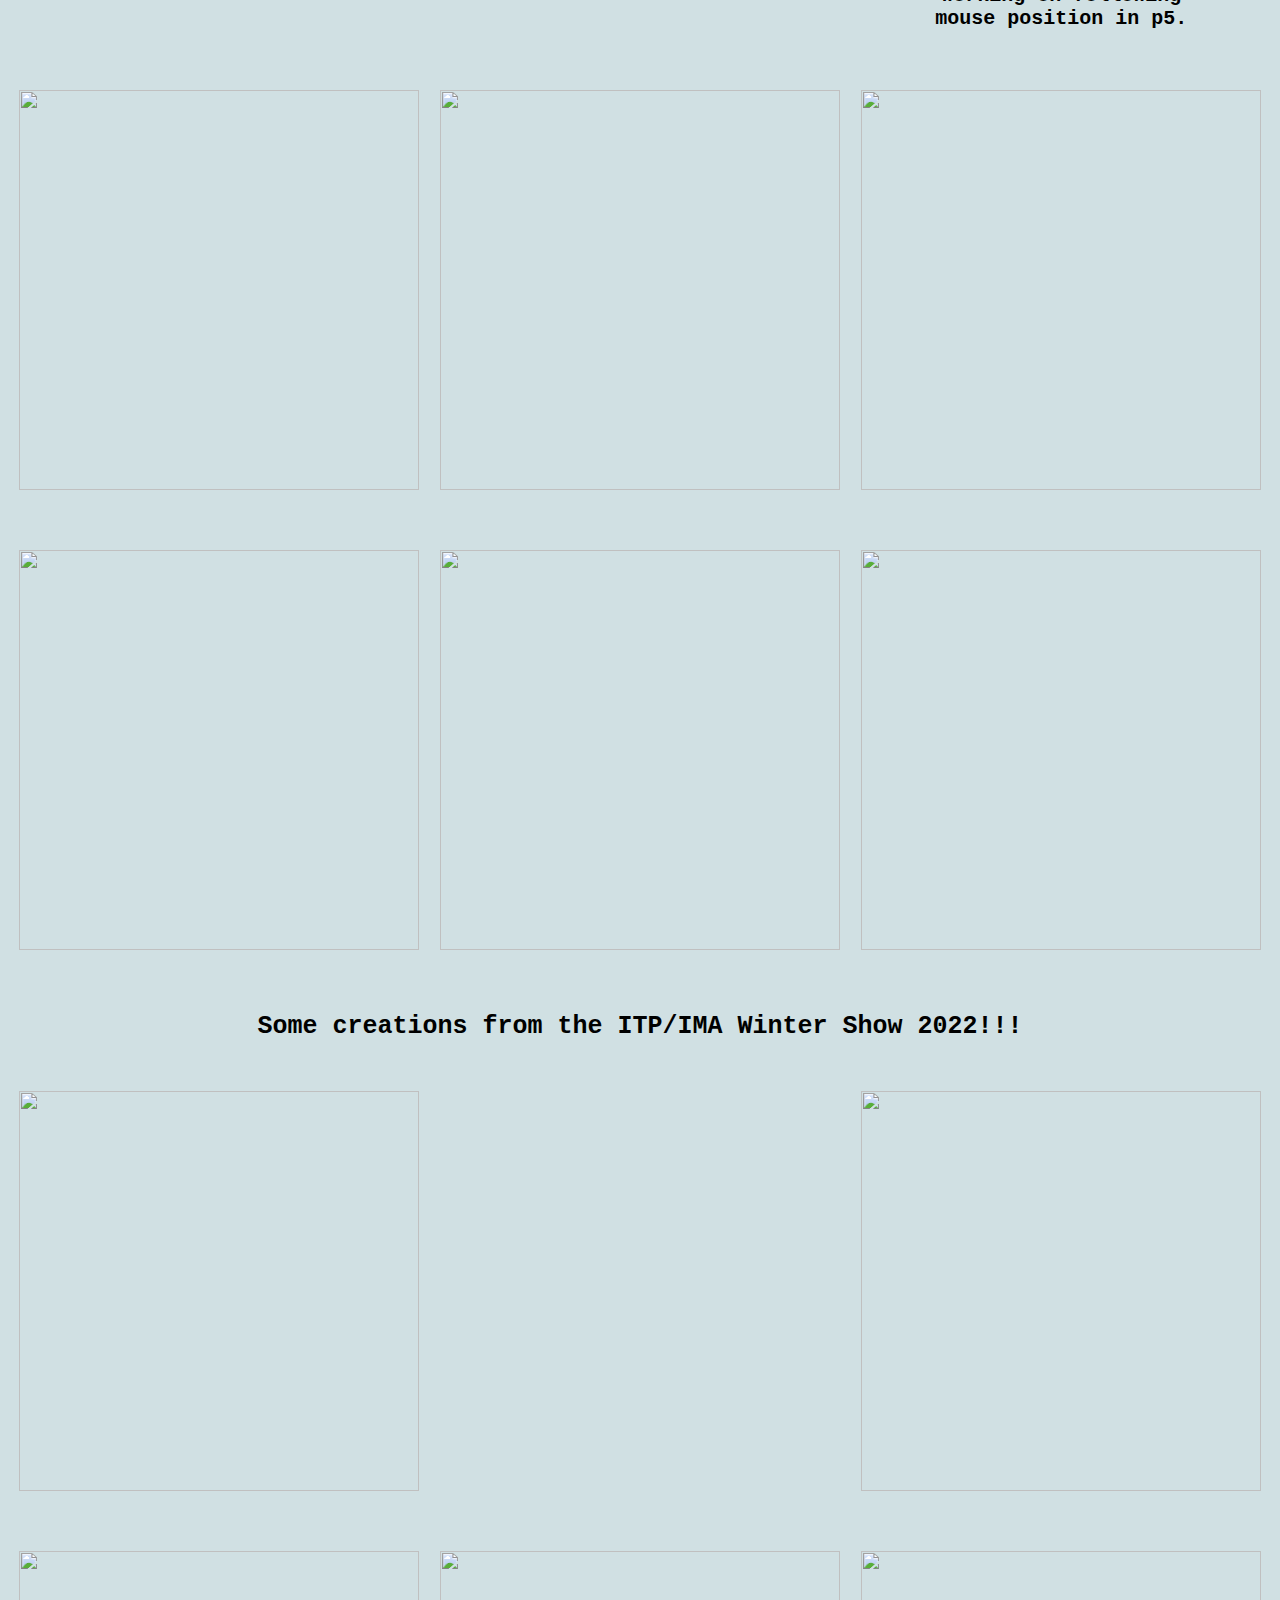
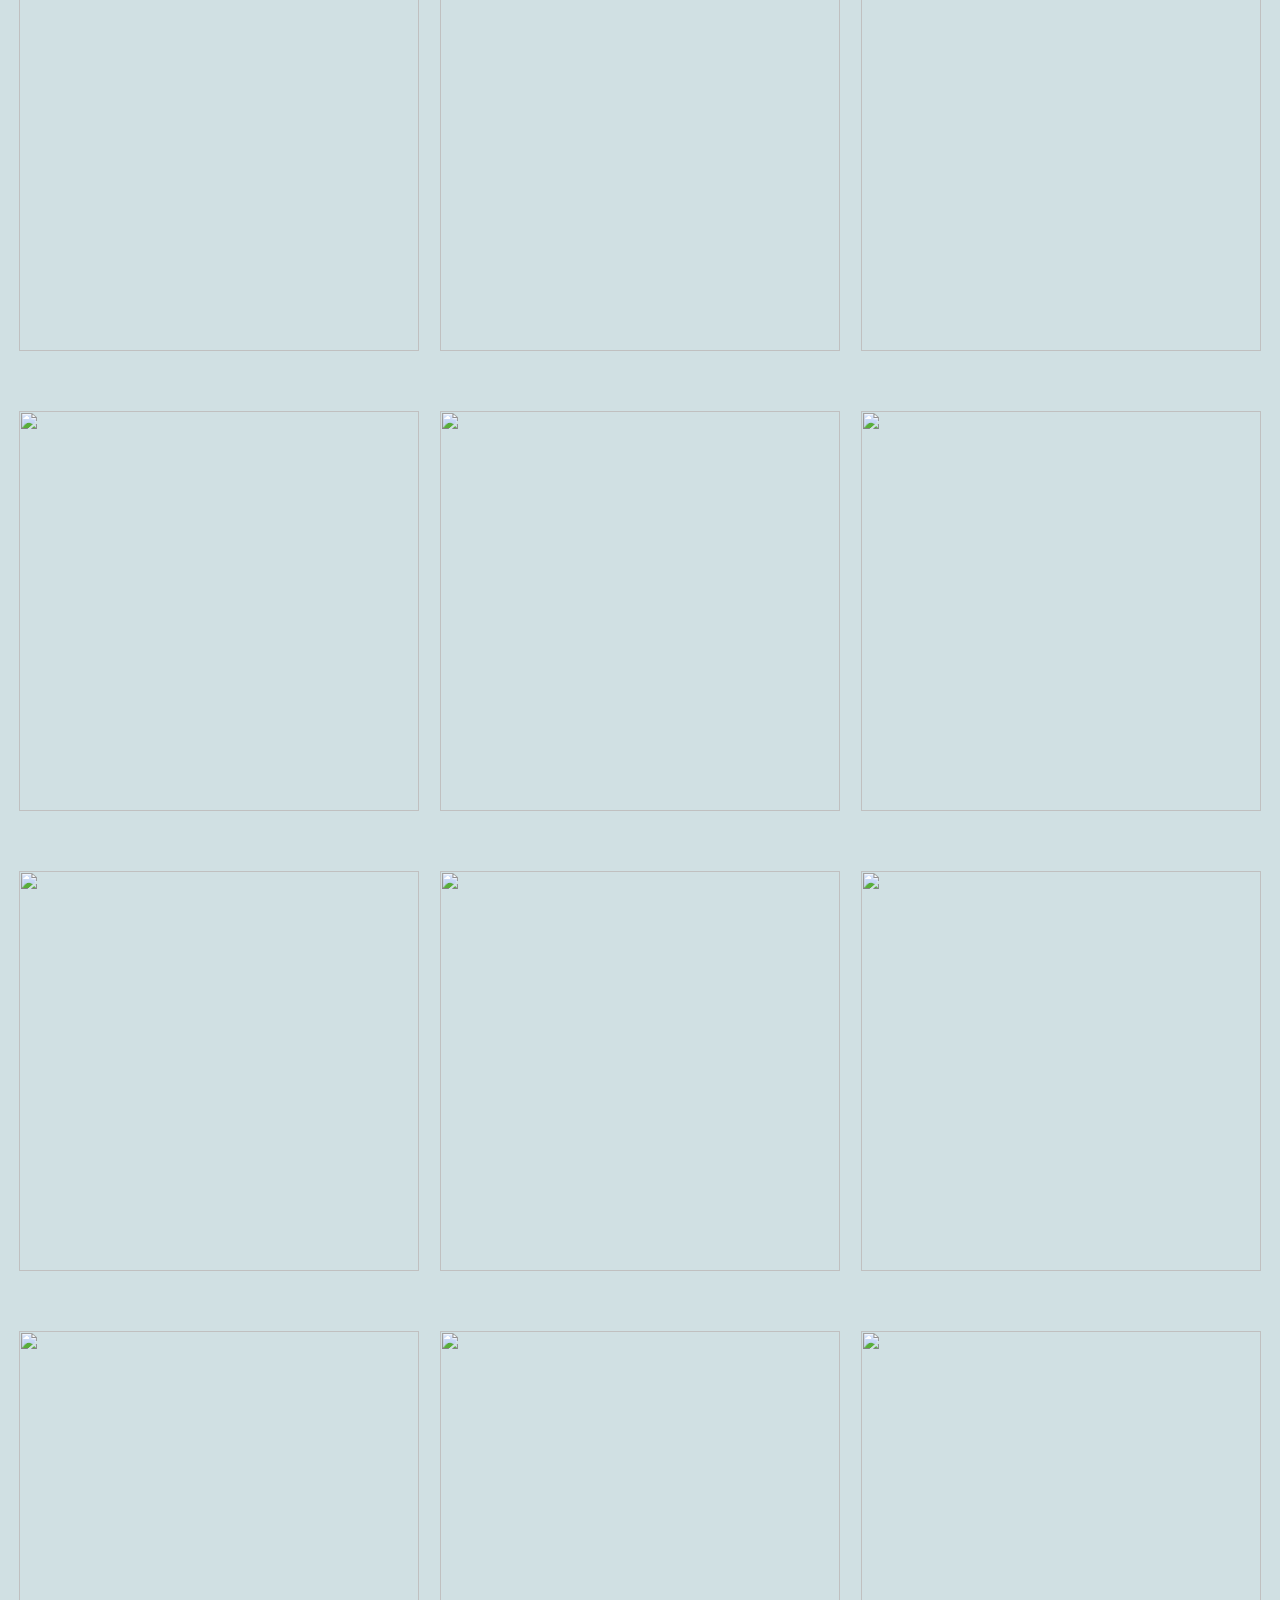
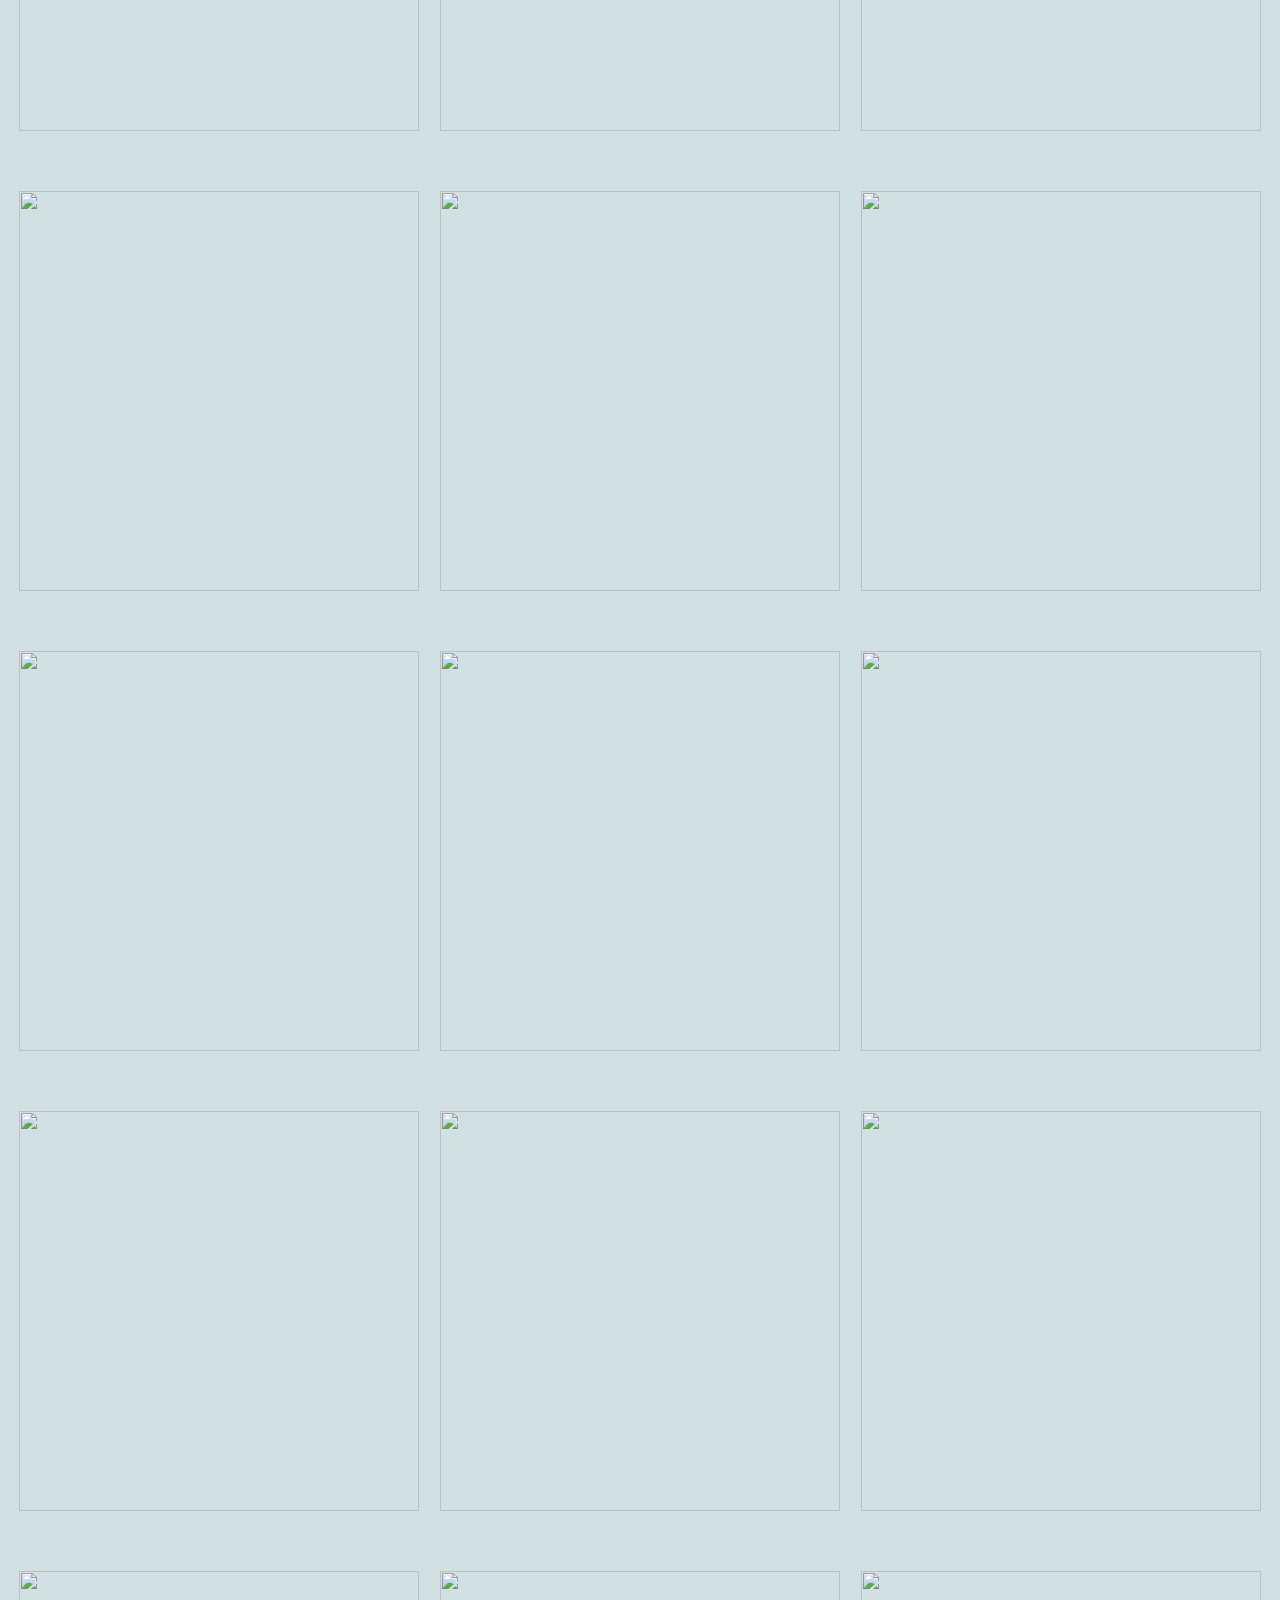
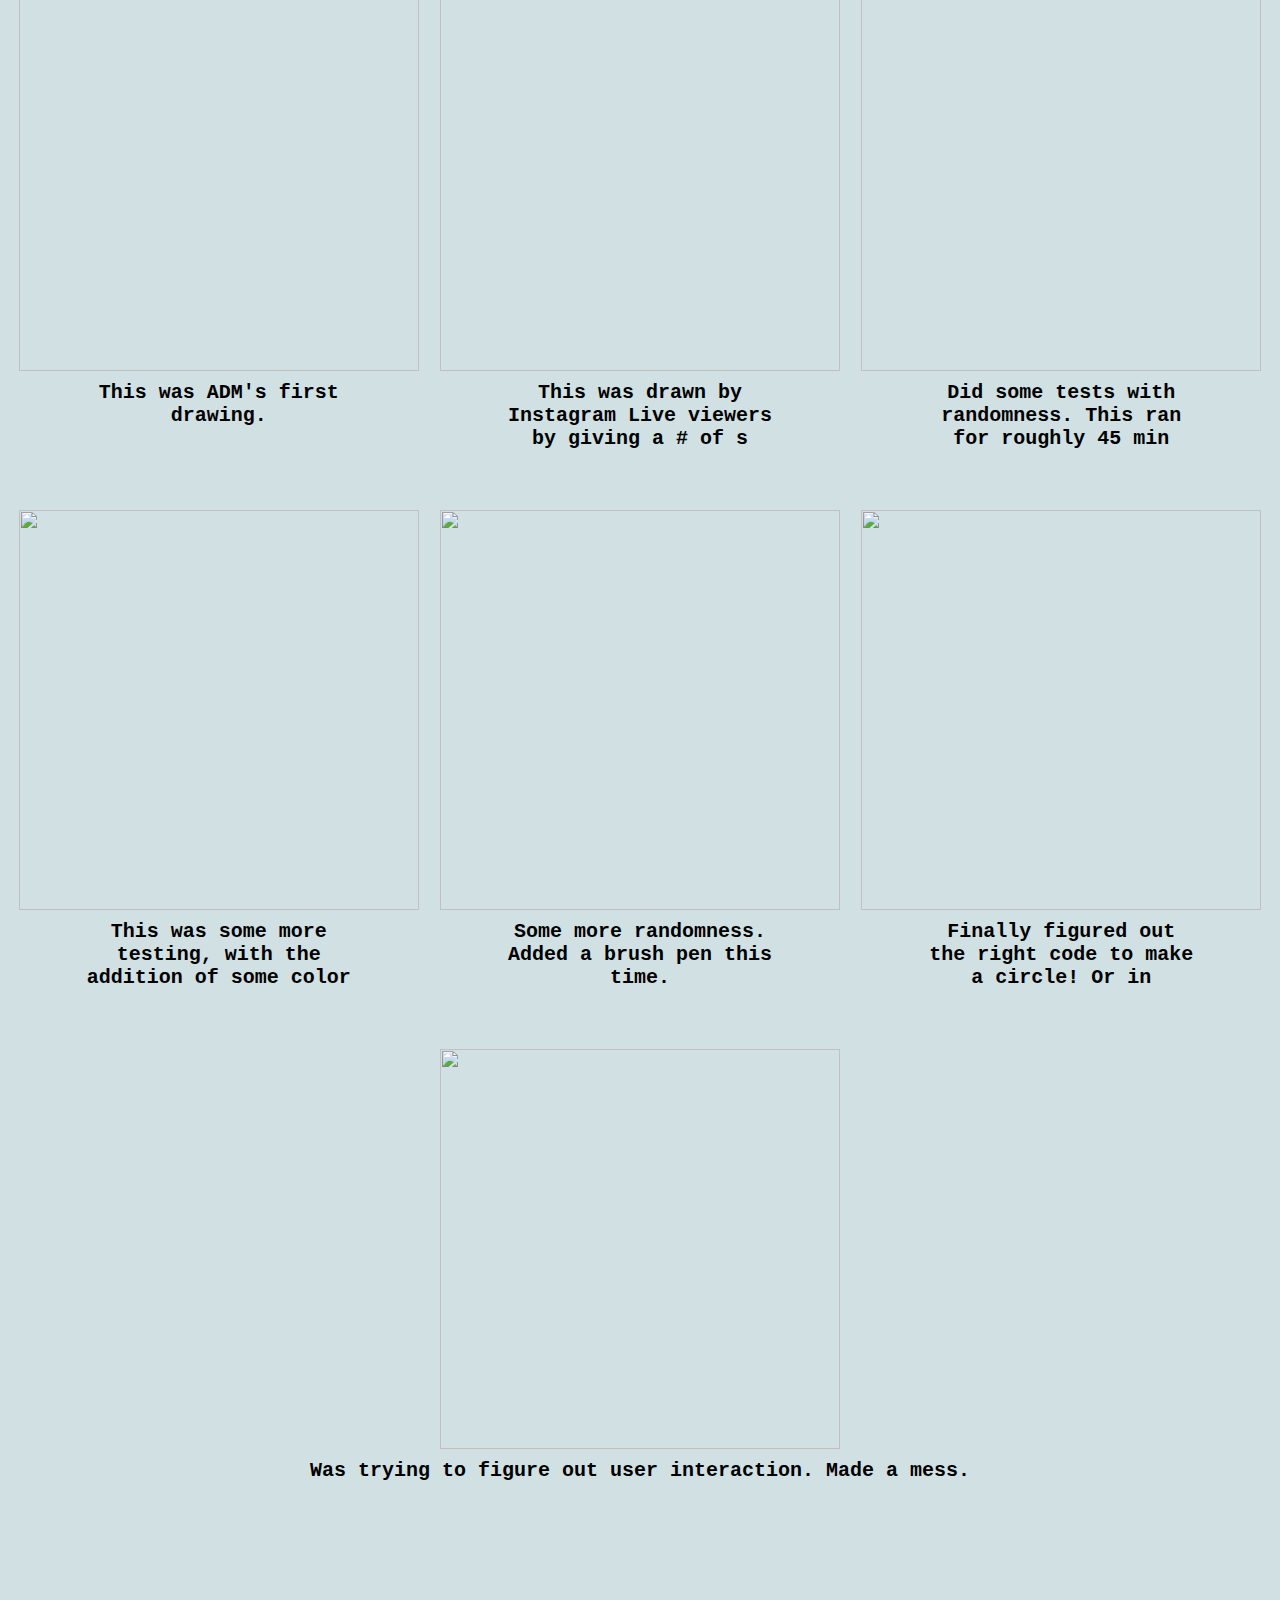
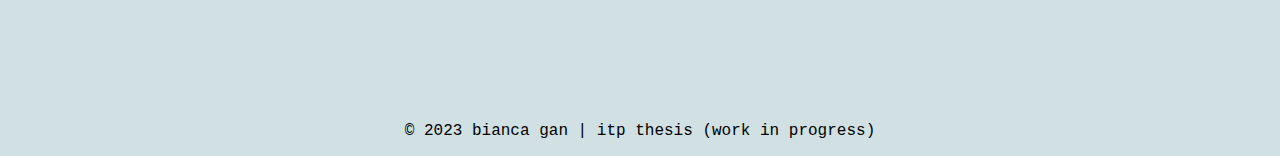
==== commit 06af3e33: "update" ====
--- a/index.html
+++ b/index.html
@@ -29,6 +29,16 @@
 
         <br>
 
+        <!-- RESIDENCY DRAWINGS / MINI ADM -->
+        <div id="sub-title">
+                <h4>ITP/IMA Research Residency '23 - '24</h4>
+                <p>This Fall (2023) I began a year long research residency, and have created Mini ADM to hang on the wall
+                        in front of my desk. I'm currently continuing experimenting with different equations to try and 
+                        draw interesting things.
+                </p>
+        </div>
+
+
         <!-- NEW DRAWINGS SPRING 2023 -->
         <div id="sub-title">
                 <h4>Most recent drawings from the Spring 2023 semester.</h4>
